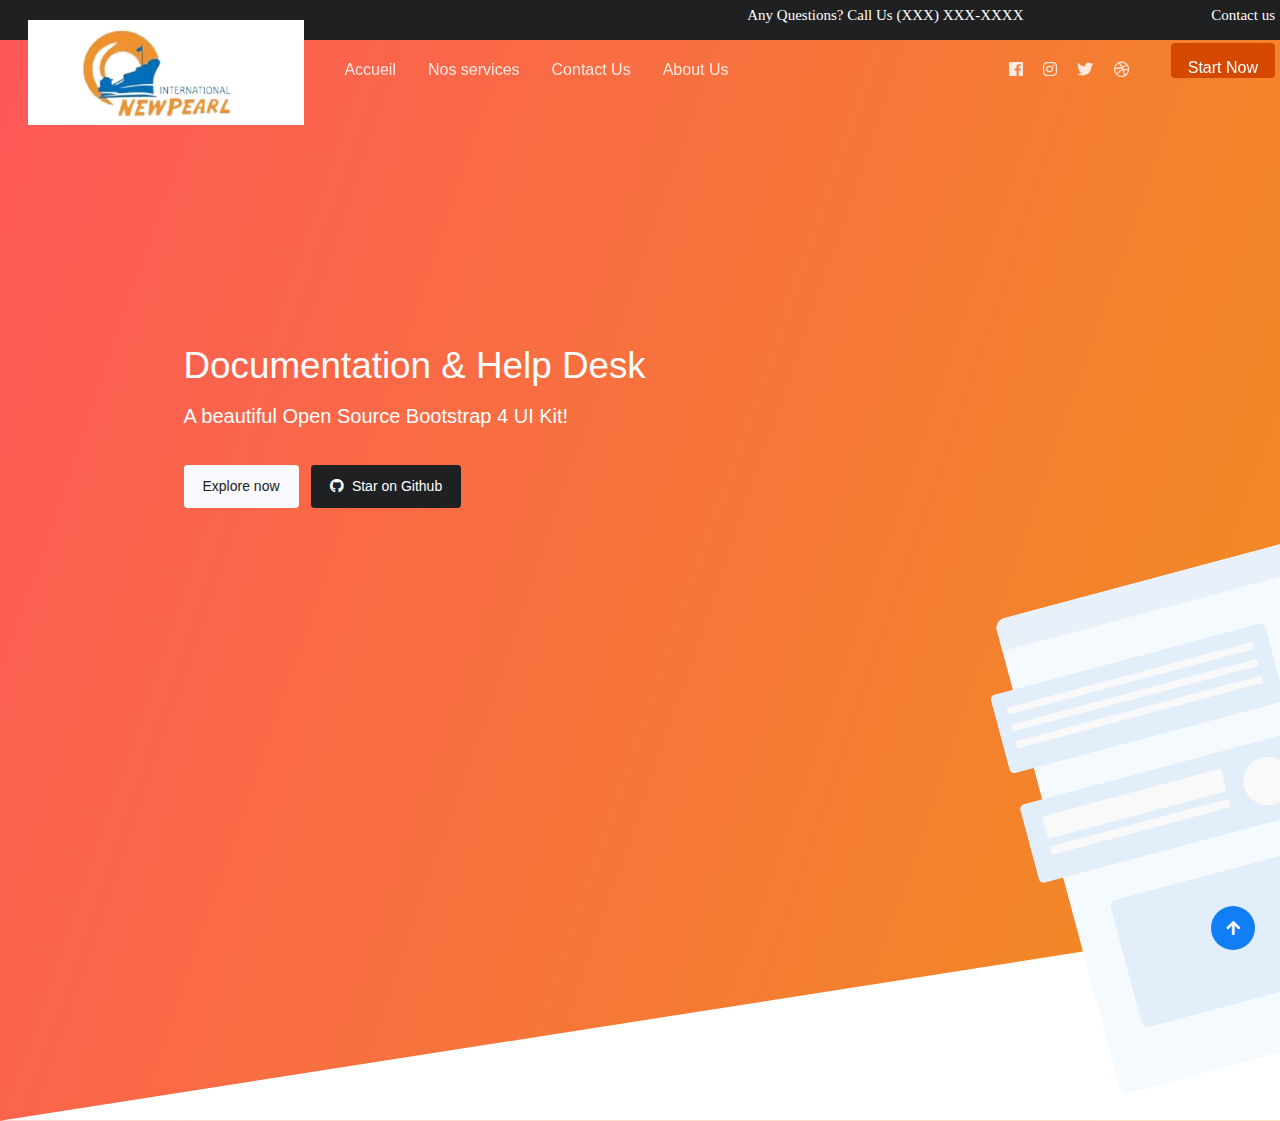
==== index.html @ fd376ae8 "Initial commit" ====
<!DOCTYPE html>
<html lang="en">
<head>
  <!-- Title -->
  <title>Documentation Help Desk — A beautiful Open Source Bootstrap 4 Template!</title>

  <!-- Required Meta Tags Always Come First -->
  <meta charset="utf-8">
  <meta name="viewport" content="width=device-width, initial-scale=1, shrink-to-fit=no">

  <!-- Favicon -->
  <link rel="shortcut icon" href="favicon.png">

  <!--  Meta tags -->
  <meta name="keywords" content="documentation template, help desk, open source, free template, freebies, bootstrap 4, bootstrap4">
  <meta name="description" content="Docs UI Kit is beautiful Open Source Bootstrap 4 UI Kit under MIT license. The UI Kit comes with 10 beautiful complete and functional pages including lots of reusable and customizable UI Blocks. Every component crafted with love to speed up your workflow.">

  <!-- Schema.org -->
  <meta itemprop="name" content="Documentation Help Desk by Htmlstream">
  <meta itemprop="description" content="Docs UI Kit is beautiful Open Source Bootstrap 4 UI Kit under MIT license. The UI Kit comes with 10 beautiful complete and functional pages including lots of reusable and customizable UI Blocks. Every component crafted with love to speed up your workflow.">
  <meta itemprop="image" content="docs-ui-kit-thumbnail.jpg">

  <!-- Twitter Card -->
  <meta name="twitter:card" content="product">
  <meta name="twitter:site" content="@htmlstream">
  <meta name="twitter:title" content="Documentation Help Desk by Htmlstream">
  <meta name="twitter:description" content="Docs UI Kit is beautiful Open Source Bootstrap 4 UI Kit under MIT license. The UI Kit comes with 10 beautiful complete and functional pages including lots of reusable and customizable UI Blocks. Every component crafted with love to speed up your workflow.">
  <meta name="twitter:creator" content="@htmlstream">
  <meta name="twitter:image" content="docs-ui-kit-thumbnail.jpg">

  <!-- Open Graph -->
  <meta property="og:title" content="Documentation Help Desk by Htmlstream">
  <meta property="og:type" content="article">
  <meta property="og:url" content="https://htmlstream.com/preview/docs-ui-kit/index.html">
  <meta property="og:image" content="docs-ui-kit-thumbnail.jpg">
  <meta property="og:description" content="Docs UI Kit is beautiful Open Source Bootstrap 4 UI Kit under MIT license. The UI Kit comes with 10 beautiful complete and functional pages including lots of reusable and customizable UI Blocks. Every component crafted with love to speed up your workflow.">
  <meta property="og:site_name" content="Htmlstream">

  
 <!-- CSS propre -->
 <link rel="stylesheet" href="assets/css/styles.css">

  <!-- Google Fonts -->
  <!-- <link href="//fonts.googleapis.com/css?family=Poppins:300,400,500,600" rel="stylesheet"> -->

  <!-- CSS Implementing Plugins -->
  <link rel="stylesheet" href="assets/vendor/font-awesome/css/fontawesome-all.min.css">

  <!-- CSS Template -->
  <link rel="stylesheet" href="assets/css/theme.css">

  <!-- CSS Demo -->
  <link rel="stylesheet" href="assets/css/demo.css">
</head>
<body>
  <!-- Header -->
  <header class="duik-header">
    <!-- Bande information -->
<div class="top-black bg-dark d-flex justify-content-end">
  <span class="callus text-white mr-20">
    Any Questions? Call Us (XXX) XXX-XXXX   
  </span>
  <span class="contact text-white ">
      Contact us
  </span>
</div>
    <!-- Navbar -->
    <nav class="js-navbar-scroll navbar navbar-expand-lg navbar-dark bg-primary-md fixed-top flex-nowrap transition-bg-03s"
         data-onscroll-classes="bg-dark "
         data-offset-value="50">
      <div class="container menu">
        <a class="navbar-brand1" href="index.html">
           <div class="logo">
             <img src="assets/img/logo.png" width="100%" height="100%" class="img-logo" alt="New Pearl Internationnal " > 
           </div>
         
        </a>

        <button class="navbar-toggler" type="button" data-toggle="collapse" data-target="#navbarCollapse" aria-controls="navbarCollapse" aria-expanded="false" aria-label="Toggle navigation">
          <span class="navbar-toggler-icon"></span>
        </button>

        <div class="collapse navbar-collapse my-3 my-lg-0" id="navbarCollapse">
          <!-- Header Links -->
          <ul class="navbar-nav mr-lg-auto ml-lg-2 ml-xl-4">
            <li class="js-scroll-nav nav-item mx-lg-1 mx-xl-2 mb-2 mb-lg-0">

              <a class="nav-link" href="#ui">
              Accueil
              </a>
            </li>
            <li class="js-scroll-nav nav-item mx-lg-1 mx-xl-2 mb-2 mb-lg-0">
              <a class="nav-link" href="#demos"> Nos services </a>
            </li>
            <li class="nav-item mx-lg-1 mx-xl-2 mb-2 mb-lg-0">
              <a class="nav-link" href="https://htmlstream.com/preview/docs-ui-kit/documentation/"> Contact Us </a>
            </li>
            <li class="nav-item mx-lg-1 mx-xl-2 mb-2 mb-lg-0">
              <a class="nav-link" href="https://htmlstream.com/preview/docs-ui-kit/documentation/"> About Us </a>
            </li>
          </ul>
          <!-- End Header Links -->

          <!-- Header Links 2 -->
          <ul class="navbar-nav align-items-lg-center">
            <li class="nav-item my-2 my-lg-0">
              <ul class="list-inline">
                <li class="list-inline-item mr-lg-0">
                  <a class="nav-link" target="_blank" href="https://github.com/htmlstreamofficial/">
                    
                  </a>
                </li>
                <li class="list-inline-item mr-lg-0">
                  <a class="nav-link" target="_blank" href="https://www.facebook.com/htmlstream">
                    <i class="fab fa-facebook"></i>
                  </a>
                </li>
                <li class="list-inline-item mr-lg-0">
                  <a class="nav-link" target="_blank" href="https://www.instagram.com/htmlstream">
                    <i class="fab fa-instagram"></i>
                  </a>
                </li>
                <li class="list-inline-item mr-lg-0">
                  <a class="nav-link" target="_blank" href="https://twitter.com/htmlstream">
                    <i class="fab fa-twitter"></i>
                  </a>
                </li>
                <li class="list-inline-item">
                  <a class="nav-link" target="_blank" href="https://dribbble.com/htmlstream">
                    <i class="fab fa-dribbble"></i>
                  </a>
                </li>
              </ul>
            </li>
            <!-- <li class="nav-item ml-lg-3 ml-xl-5 my-2 my-lg-0">
              <a class="btn btn-sm btn-light text-primary" href="https://htmlstream.com/templates/docs-ui-kit">
                <i class="fas fa-cloud-download-alt mr-1"></i> Download
              </a>
            </li> -->
          </ul>
          <!-- End Header Links 2 -->
        </div>
      </div>

      <div class="">
        <button class=" btn text-white btn-start "> Start Now </button>
      </div>
    </nav>
    <!-- End Navbar -->
  </header>
  <!-- End Header -->

  <!-- Promo Section -->
  <section class="duik-promo" style="
  top: 0px;
left: 0px;
width: 1477px;
height: 1081px;
background: transparent linear-gradient(289deg, #EE9617 0%, #FE5858 100%) 0% 0% no-repeat padding-box;
opacity: 1;
  ">
    <div class="container duik-promo-container">
      <div class="d-flex justify-content-center1 position-relative mh-35rem h-85vh py-11">
        <div class="align-self-center">
          <h1 class="text-white mb-1">Documentation &amp; Help Desk</h1>
          <p class="lead mb-5">A beautiful Open Source Bootstrap 4 UI Kit!</p>
          <span class="js-scroll-nav">
            <a class="btn btn-sm btn-light mr-2" href="#ui">Explore now</a>
          </span>
          <a class="btn btn-sm btn-dark" href="https://github.com/htmlstreamofficial/docs-ui-kit" target="_blank"><i class="fab fa-github mr-1"></i> Star on Github</a>
        </div>
      </div>
    </div>

    <!-- SVG BG Separator -->
    <svg class="position-absolute bottom-0 left-0" xmlns="http://www.w3.org/2000/svg" viewBox="0 0 1920 300">
      <path id="Path_1" fill="#fff" data-name="Path 1" d="M0,1081.586H1920v-300Z" transform="translate(0 -781.586)"/>
    </svg>
    <!-- SVG BG Separator -->

    <!-- SVG Window -->
    <svg class="position-absolute d-none d-lg-block" style="right: 150px; bottom: 50px; transform: rotate(-15deg); transform-origin: 50% 0;" id="revenue-graph-colour" xmlns="http://www.w3.org/2000/svg" width="362.289" height="491.499" viewBox="0 0 362.289 491.499">
      <rect id="Rectangle_1" data-name="Rectangle 1" width="338.347" height="491.499" rx="10" transform="translate(23.941 0)" fill="#f5faff"/>
      <path id="Rectangle_7" data-name="Rectangle 7" d="M10,0H328.347a10,10,0,0,1,10,10V31.656a0,0,0,0,1,0,0H0a0,0,0,0,1,0,0V10A10,10,0,0,1,10,0Z" transform="translate(23.941 0)" fill="#e8f1fa"/>
      <rect id="Rectangle_8" data-name="Rectangle 8" width="284.152" height="80.962" rx="5" transform="translate(0 71.528)" fill="#e2eefa"/>
      <rect id="Rectangle_9" data-name="Rectangle 9" width="254.039" height="7.335" transform="translate(13.521 87.197)" fill="#f9f9f9"/>
      <rect id="Rectangle_10" data-name="Rectangle 10" width="254.039" height="7.335" transform="translate(13.521 104.671)" fill="#f9f9f9"/>
      <rect id="Rectangle_11" data-name="Rectangle 11" width="254.039" height="7.335" transform="translate(13.521 122.151)" fill="#f9f9f9"/>
      <rect id="Rectangle_12" data-name="Rectangle 12" width="284.152" height="80.962" rx="5" transform="translate(0 185.026)" fill="#e2eefa"/>
      <ellipse id="Ellipse_1" data-name="Ellipse 1" cx="24.11" cy="24.11" rx="24.11" ry="24.11" transform="translate(222.192 201.394)" fill="#f9f9f9"/>
      <rect id="Rectangle_13" data-name="Rectangle 13" width="184.984" height="23.321" transform="translate(19.418 201.394)" fill="#f9f9f9"/>
      <rect id="Rectangle_14" data-name="Rectangle 14" width="184.984" height="8.568" transform="translate(19.418 232.62)" fill="#f9f9f9"/>
      <rect id="Rectangle_15" data-name="Rectangle 15" width="266.883" height="131.303" rx="5" transform="translate(62.333 301.104)" fill="#e2eefa"/>
    </svg>
    <!-- End SVG Window -->
  </section>
  <!-- End Promo Section -->

  

  <!-- Go to Top -->
  <a class="js-go-to duik-go-to" href="javascript:;">
    <span class="fa fa-arrow-up duik-go-to__inner"></span>
  </a>
  <!-- End Go to Top -->

  <!-- JS Global Compulsory -->
  <script src="assets/vendor/jquery/dist/jquery.min.js"></script>
  <script src="assets/vendor/jquery-migrate/dist/jquery-migrate.min.js"></script>
  <script src="assets/vendor/popper.js/dist/umd/popper.min.js"></script>
  <script src="assets/vendor/bootstrap/dist/js/bootstrap.min.js"></script>

  <!-- JS -->
  <script src="assets/js/main.js"></script>
  <script src="assets/js/header-fixing.js"></script>

  <script>
    // Facebook Like
    window.fbAsyncInit = function () {
      // init the FB JS SDK
      FB.init({
        appId: '1972702999621713',
        status: true,
        xfbml: true,
        version: 'v2.3'
      });
      if (typeof gaSocialTracking != 'undefined') gaSocialTracking.trackFacebook();
      setTimeout(function () {
        if (typeof window.fbCallback == 'function') {
          window.fbCallback();
        }
      }, 3000); // to make sure FB was loaded
    };
    (function (d, s, id) {
      var js, fjs = d.getElementsByTagName(s)[0];
      if (d.getElementById(id)) return;
      js = d.createElement(s);
      js.id = id;
      js.src = "//connect.facebook.net/en_US/sdk.js";
      fjs.parentNode.insertBefore(js, fjs);
    }(document, 'script', 'facebook-jssdk'));
    // Facebook Like

    // Twitter Follow
    window.twttr = (function (d, s, id) {
      var t, js, fjs = d.getElementsByTagName(s)[0];
      if (d.getElementById(id)) return;
      js = d.createElement(s);
      js.id = id;
      js.src = "//platform.twitter.com/widgets.js";
      fjs.parentNode.insertBefore(js, fjs);
      return window.twttr || (t = {
        _e: [], ready: function (f) {
          t._e.push(f)
        }
      });
    }(document, "script", "twitter-wjs"));
    twttr.ready(function (twttr) {
      twttr.events.bind('tweet', function (event) {
        if (typeof gaSocialTracking != 'undefined') gaSocialTracking.trackTwitter();
      });
    });
    // Twitter Follow
  </script>
</body>
</html>
---- assets/css/styles.css ----
.head {
  
width: auto;
height: 1081px;
background: transparent linear-gradient(289deg, #EE9617 0%, #FE5858 100%) 0% 0% no-repeat padding-box;
opacity: 1;

}

.logo {
 
width: auto ;
height: 429px;
background: #FFFFFF 0% 0% no-repeat padding-box;

opacity: 1;
}

.top-black {
    
    height:  40px ;
    width: 100% !important;
   
   
    
}

.menu{
    margin-top: 20px;
    width: 100% !important;
}


.callus {
    top: 18px;
left: 965px;
width: 459px;
height: 28px;



text-align: left;
font: normal normal normal 20px/30px Poppins;
letter-spacing: 0px;
color: #FFFFFF;
opacity: 1;
font-size: 15px;
vertical-align: middle;

margin-right: 5px !important;
font-size: 15px;

}

.contact {
    top: 18px;

width: auto;
height: 28px;

text-align: left;
font: normal normal normal 20px/30px Poppins;
letter-spacing: 0px;
color: #FFFFFF;
opacity: 1;
font-size: 15px;
vertical-align: middle;

padding-right: 5px;
}

.navbar {

    margin: 0 !important;
    padding: 0 !important;
}

.navbar-brand1 {
   align-items: flex-start;
max-width: 40%;
height: 100px;
background: #FFFFFF 0% 0% no-repeat padding-box;

opacity: 1;


margin: 0 !important;
padding: 0 !important;
margin-top: 5px;


border: solid 1px orange;
border-style: none;
border-radius: 30;
border-color: orange;

}

.logo {
  float: left !important;
width: 100%;
height: 100%;
/* background: transparent url('../../assets/img/logo.png') 0% 0% no-repeat padding-box; */
opacity: 1;
justify-content: start;
margin-top: 5px;
min-height: 100px;
min-width: 150px;
}

.img-logo {
    border: solid 1px Sorange;
    border-style: none;
    border-radius: 30;
    border-color: orange;
    min-height: 100px;
    min-width: 100px;
}

.nav-item {
color : #FFFFFF;
}

.start-now {
   display: block;
left: 1560px;
width: 15px;
height: 35px;
background: #D44800 0% 0% no-repeat padding-box;
border-radius: 116px;
opacity: 1;
}

.btn-start {
    background: #D44800 !important;
    width:auto;
height: 35px;
border: solid 1px ;
border-radius: 116px;
padding: 5px;
margin: 5px;

vertical-align: middle;
}

@media screen and (max-width: 900px) {
    .top-black {
    
        height: 30px !important;
        width: 100%;
        position: relative;
        
    }
  }
  @media screen and (max-width: 770px) {
    .top-black {
    
        height: 40px !important;
        width: 100% !important;
        position: relative;
        
    }
    .menu{
        margin-top: 20px;
    }
  }
---- assets/css/demo.css ----
.bottom-4 {
  bottom: 1.5rem;
}

.bottom-n9 {
  bottom: -4rem;
}

.duik-fonts-block {
  padding: 1.875rem;
  line-height: 2;
  letter-spacing: 1px;
}

.duik-fonts-block__item {
  line-height: 1;
}

.duik-fonts-block__item-xl {
  font-size: 90px;
  line-height: 1;
}

.duik-fonts-block__item-xs {
  font-size: 30px;
  line-height: 1;
}

.duik-browser-img {
  position: relative;
  top: -7px;
  border-bottom-left-radius: .5rem;
  border-bottom-right-radius: .5rem;
}
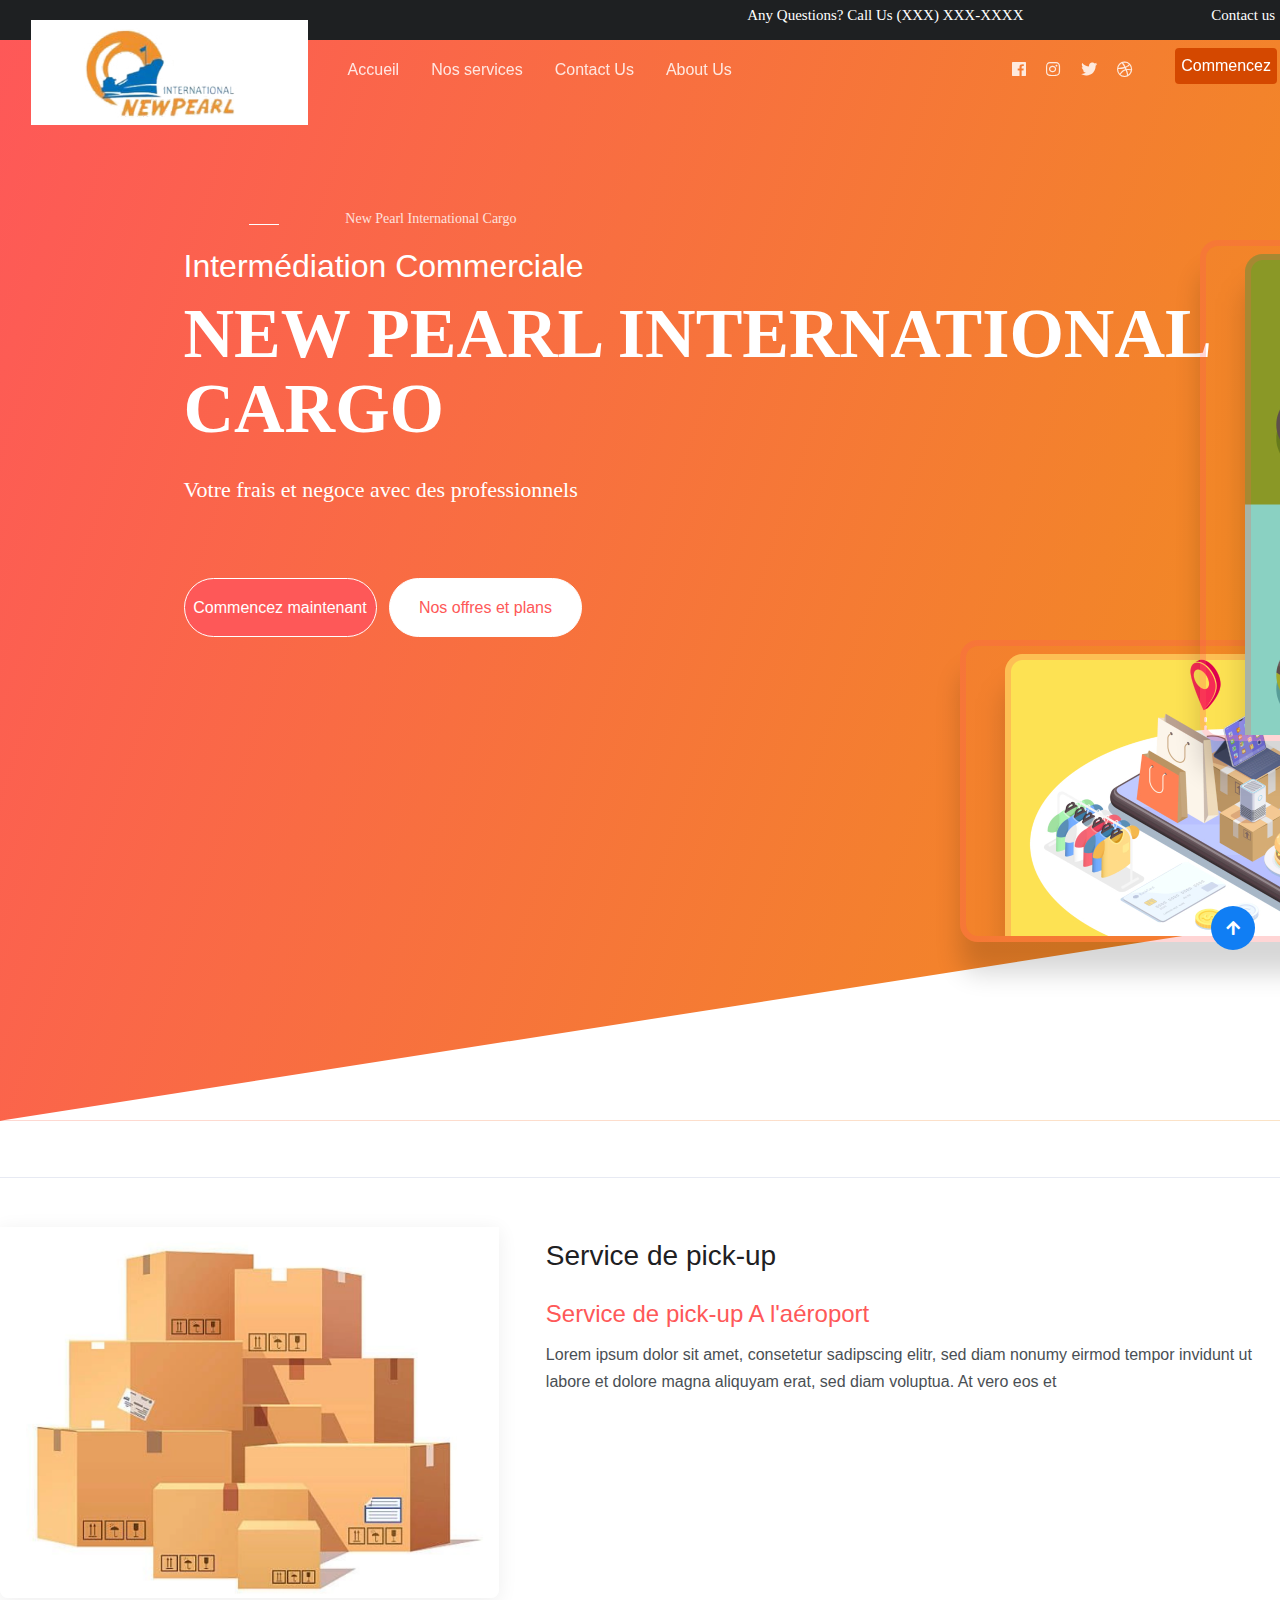
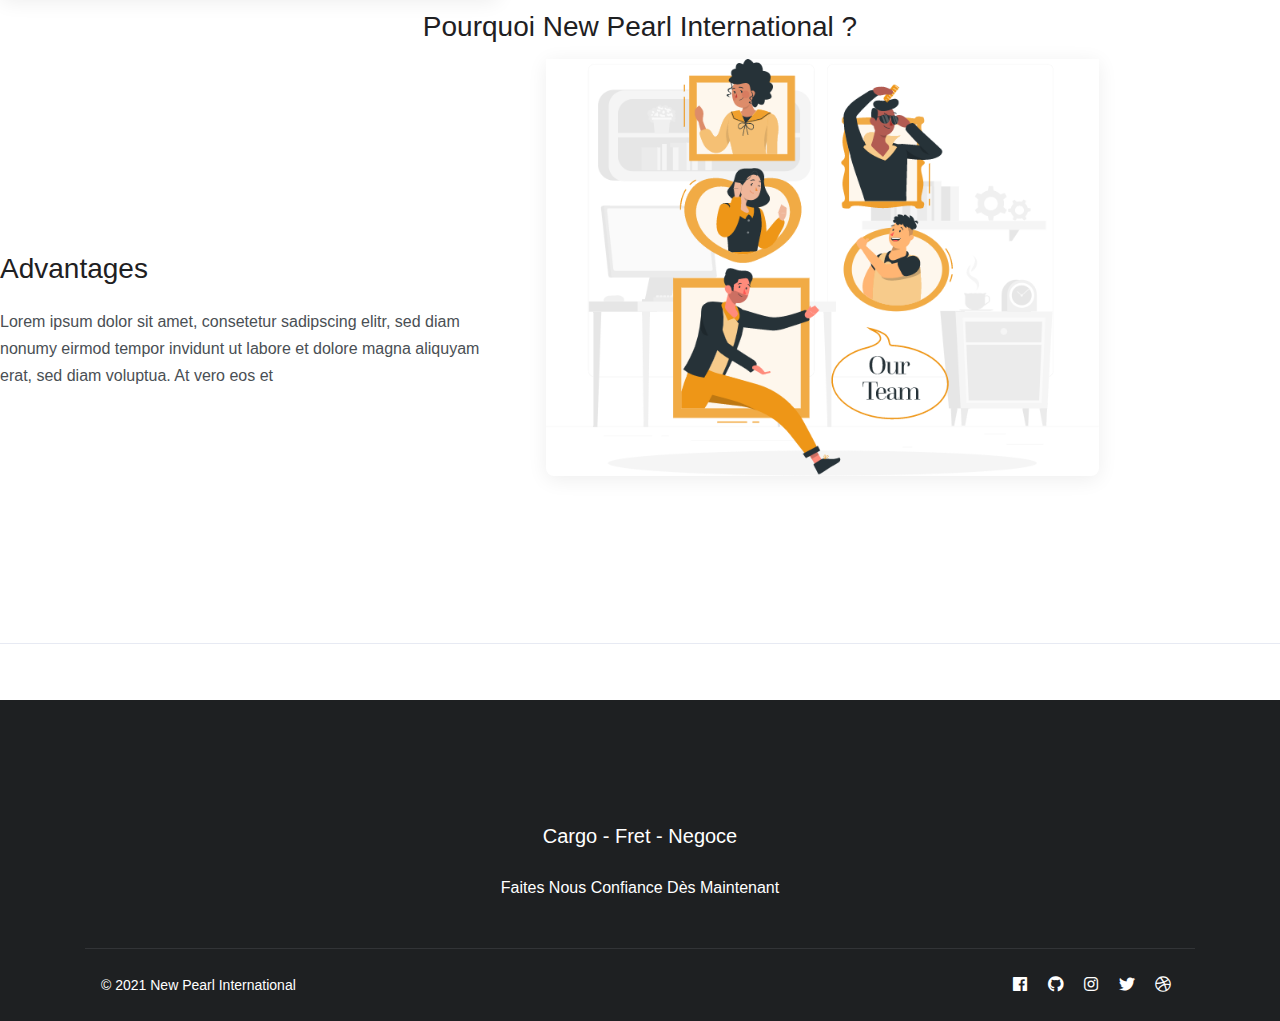
==== commit 05d347eb: "Version 1" ====
--- a/index.html
+++ b/index.html
@@ -69,6 +69,8 @@
          data-onscroll-classes="bg-dark "
          data-offset-value="50">
       <div class="container menu">
+
+         
         <a class="navbar-brand1" href="index.html">
            <div class="logo">
              <img src="assets/img/logo.png" width="100%" height="100%" class="img-logo" alt="New Pearl Internationnal " > 
@@ -91,6 +93,7 @@
             </li>
             <li class="js-scroll-nav nav-item mx-lg-1 mx-xl-2 mb-2 mb-lg-0">
               <a class="nav-link" href="#demos"> Nos services </a>
+
             </li>
             <li class="nav-item mx-lg-1 mx-xl-2 mb-2 mb-lg-0">
               <a class="nav-link" href="https://htmlstream.com/preview/docs-ui-kit/documentation/"> Contact Us </a>
@@ -143,11 +146,14 @@
       </div>
 
       <div class="">
-        <button class=" btn text-white btn-start "> Start Now </button>
+        <button class=" btn text-white btn-start  d-flex align-items-center"> 
+          <span class="btn-text "> Commencez  </span>  
+        </button>
       </div>
     </nav>
     <!-- End Navbar -->
   </header>
+  <span class="font-a"></span>
   <!-- End Header -->
 
   <!-- Promo Section -->
@@ -162,12 +168,29 @@
     <div class="container duik-promo-container">
       <div class="d-flex justify-content-center1 position-relative mh-35rem h-85vh py-11">
         <div class="align-self-center">
-          <h1 class="text-white mb-1">Documentation &amp; Help Desk</h1>
-          <p class="lead mb-5">A beautiful Open Source Bootstrap 4 UI Kit!</p>
+         
+          <div class=" npi-small  ">
+            <hr class="tiret" style="height: 1px; color: white; background-color: white; width: 30px; border: none;"> 
+             <span class="text-npi"> New Pearl International Cargo </span> 
+          </div>
+          <h2 class="text-white mb-1 inter-com">Intermédiation Commerciale</h2>
+
+          <h2 class="npi-gras mb-5">NEW PEARL INTERNATIONAL CARGO</h2>
+
+          <h2 class="text-white mb-1 sous-titre2"> Votre frais et negoce avec des professionnels </h2>
+
           <span class="js-scroll-nav">
-            <a class="btn btn-sm btn-light mr-2" href="#ui">Explore now</a>
+            <a  href="#ui">
+              <button class="mr-2 btn-commencer text-white">  Commencez maintenant</button> </a>
           </span>
-          <a class="btn btn-sm btn-dark" href="https://github.com/htmlstreamofficial/docs-ui-kit" target="_blank"><i class="fab fa-github mr-1"></i> Star on Github</a>
+          <span class="js-scroll-nav">
+            <a  href="#ui"> 
+              <button class=" mr-2 btn-offre  mt-10">
+                Nos offres et plans
+              </button>
+             </a>
+          </span>
+          
         </div>
       </div>
     </div>
@@ -177,9 +200,25 @@
       <path id="Path_1" fill="#fff" data-name="Path 1" d="M0,1081.586H1920v-300Z" transform="translate(0 -781.586)"/>
     </svg>
     <!-- SVG BG Separator -->
+     
+    <span  class="position-absolute  d-lg-bloc img-left1 " 
+    style="right: 150px; bottom: 50px;  transform-origin: 50% 0;" 
+    id="revenue-graph-colour" xmlns="http://www.w3.org/2000/svg" 
+    width="362.289" height="491.499" viewBox="0 0 362.289 491.499"
+    > </span>
+
+    <span  class="position-absolute  d-lg-bloc img-left2 " 
+    style="right: 150px; bottom: 50px;  transform-origin: 50% 0;" 
+    id="revenue-graph-colour" xmlns="http://www.w3.org/2000/svg" 
+    width="362.289" height="491.499" viewBox="0 0 362.289 491.499"
+    > </span>
+
+    <span class="position-absolute d-none d-lg-bloc img-left2 " 
+    style="right: 150px; bottom: 50px; transform: rotate(-15deg); transform-origin: 50% 0;"   alt="">
+    </span>
 
     <!-- SVG Window -->
-    <svg class="position-absolute d-none d-lg-block" style="right: 150px; bottom: 50px; transform: rotate(-15deg); transform-origin: 50% 0;" id="revenue-graph-colour" xmlns="http://www.w3.org/2000/svg" width="362.289" height="491.499" viewBox="0 0 362.289 491.499">
+    <!-- <svg class="position-absolute d-none d-lg-block" style="right: 150px; bottom: 50px; transform: rotate(-15deg); transform-origin: 50% 0;" id="revenue-graph-colour" xmlns="http://www.w3.org/2000/svg" width="362.289" height="491.499" viewBox="0 0 362.289 491.499">
       <rect id="Rectangle_1" data-name="Rectangle 1" width="338.347" height="491.499" rx="10" transform="translate(23.941 0)" fill="#f5faff"/>
       <path id="Rectangle_7" data-name="Rectangle 7" d="M10,0H328.347a10,10,0,0,1,10,10V31.656a0,0,0,0,1,0,0H0a0,0,0,0,1,0,0V10A10,10,0,0,1,10,0Z" transform="translate(23.941 0)" fill="#e8f1fa"/>
       <rect id="Rectangle_8" data-name="Rectangle 8" width="284.152" height="80.962" rx="5" transform="translate(0 71.528)" fill="#e2eefa"/>
@@ -191,12 +230,134 @@
       <rect id="Rectangle_13" data-name="Rectangle 13" width="184.984" height="23.321" transform="translate(19.418 201.394)" fill="#f9f9f9"/>
       <rect id="Rectangle_14" data-name="Rectangle 14" width="184.984" height="8.568" transform="translate(19.418 232.62)" fill="#f9f9f9"/>
       <rect id="Rectangle_15" data-name="Rectangle 15" width="266.883" height="131.303" rx="5" transform="translate(62.333 301.104)" fill="#e2eefa"/>
-    </svg>
+    </svg> -->
     <!-- End SVG Window -->
   </section>
   <!-- End Promo Section -->
 
   
+    <footer>
+      <hr class="my-8">
+
+      <!-- Modern Tools -->
+      <div class="row">
+        <div class="col-lg-5 align-self-center pr-lg-5 mb-5 mb-lg-0">
+         
+          <a target="_blank" href="https://htmlstream.com/preview/docs-ui-kit/documentation/introduction/getting-started.html">
+            <img class="img-fluid w-100 duik-browser-img shadow" src="assets/img/cartons.png" alt="Unsplash Docs UI Kit Collection">
+          </a>
+        </div>
+
+        <div class="col-lg-7 order-first order-lg-last mb-4 mb-lg-0">
+          <!-- Mockup Browser -->
+          <h3 class="mb-3">  Service de pick-up  </h3>
+          <h4 style="color : #FE5858">Service de pick-up A l'aéroport </h4>
+            
+           
+          <p>Lorem ipsum dolor sit amet, consetetur sadipscing elitr, sed diam nonumy eirmod tempor invidunt ut labore et dolore magna aliquyam erat, sed diam voluptua. At vero eos et</p>
+         
+          <!-- End Mockup Browser -->
+
+          
+        </div>
+      </div>
+<div class="avantages ">
+  <h2 class="h3 mb-3 raisons-npi">Pourquoi New Pearl International ?</h2>
+
+  <div class="row">
+    <div class="col-lg-5 align-self-center pr-lg-5 mb-5 mb-lg-0">
+      <h3 class="mb-3">  Advantages </h3>
+ 
+      <p>Lorem ipsum dolor sit amet, consetetur sadipscing elitr, sed diam nonumy eirmod tempor invidunt ut labore et dolore magna aliquyam erat, sed diam voluptua. At vero eos et</p>
+      
+     
+    </div>
+
+    <div class="col-lg-7 order-first order-lg-last mb-4 mb-lg-0">
+      <!-- Mockup Browser -->
+     
+      
+      <a target="_blank" href="https://htmlstream.com/preview/docs-ui-kit/documentation/introduction/getting-started.html">
+        <img class="img-fluid  duik-browser-img shadow img-personne" src="assets/img/personnes.png"
+       
+         alt="">
+      </a>
+      
+    </div>
+  </div>
+</div>
+      
+
+      <!-- End Modern Tools -->
+
+      <hr class="my-8">
+
+ 
+    </div>
+  </section>
+  <!-- End Bonus Files -->
+
+  <!-- Free Download -->
+ 
+  <!-- End Free Download -->
+
+  <!-- Footer -->
+  <footer class="bg-dark pt-4">
+    <div class="container">
+      <div class="text-center px-md-3 pt-11 mt-3 pb-5">
+        <!-- Social Sharing -->
+        <h5 class="text-white font-weight-normal mb-4"> Cargo - Fret - Negoce </h5>
+
+        <div class="d-flex justify-content-center">
+        
+          <span class="newsletter text-white">
+            Faites Nous Confiance Dès Maintenant
+          </span>
+        </div>
+        <!-- End Social Sharing -->
+      </div>
+
+      <hr class="opacity-10 mb-0">
+
+      <!-- Copyright and Social Icons -->
+      <div class="row px-md-3 py-4">
+        <div class="col-md-8 text-center text-md-left mb-3 mb-md-0">
+          <small class="text-white">&copy; 2021 <a class="text-white" href="https://htmlstream.com"> New Pearl International</a> </small>
+        </div>
+
+        <div class="col-md-4 align-self-center">
+          <ul class="list-inline text-center text-md-right mb-0">
+            <li class="list-inline-item mx-2" data-toggle="tooltip" data-placement="top" title="Facebook">
+              <a class="text-white" target="_blank" href="https://www.facebook.com/htmlstream">
+                <i class="fab fa-facebook"></i>
+              </a>
+            </li>
+            <li class="list-inline-item mx-2" data-toggle="tooltip" data-placement="top" title="Github">
+              <a class="text-white" target="_blank" href="https://github.com/htmlstreamofficial/">
+                <i class="fab fa-github"></i>
+              </a>
+            </li>
+            <li class="list-inline-item mx-2" data-toggle="tooltip" data-placement="top" title="Instagram">
+              <a class="text-white" target="_blank" href="https://www.instagram.com/htmlstream">
+                <i class="fab fa-instagram"></i>
+              </a>
+            </li>
+            <li class="list-inline-item mx-2" data-toggle="tooltip" data-placement="top" title="Twitter">
+              <a class="text-white" target="_blank" href="https://twitter.com/htmlstream">
+                <i class="fab fa-twitter"></i>
+              </a>
+            </li>
+            <li class="list-inline-item mx-2" data-toggle="tooltip" data-placement="top" title="Dribbble">
+              <a class="text-white" target="_blank" href="https://dribbble.com/htmlstream">
+                <i class="fab fa-dribbble"></i>
+              </a>
+            </li>
+          </ul>
+        </div>
+      </div>
+      <!-- End Copyright and Social Icons -->
+    </div>
+  </footer>
 
   <!-- Go to Top -->
   <a class="js-go-to duik-go-to" href="javascript:;">
--- a/assets/css/styles.css
+++ b/assets/css/styles.css
@@ -5,6 +5,15 @@
 background: transparent linear-gradient(289deg, #EE9617 0%, #FE5858 100%) 0% 0% no-repeat padding-box;
 opacity: 1;
 
+}
+
+.font-a {
+    top: -69.15924072265625px;
+left: 330px;
+width: 1161px;
+height: 1074px;
+background: #FFFFFF 0% 0% no-repeat padding-box;
+opacity: 0.08;
 }
 
 .logo {
@@ -134,15 +143,144 @@
 .btn-start {
     background: #D44800 !important;
     width:auto;
-height: 35px;
+height: auto;
 border: solid 1px ;
 border-radius: 116px;
-padding: 5px;
-margin: 5px;
+margin: 3px !important;
+padding: 5px !important;
+margin-top: 15px !important;
 
 vertical-align: middle;
 }
-
+.npi-small {
+    width: 30%;
+    font: var(--unnamed-font-style-normal) normal normal var(--unnamed-font-size-14)/21px Poppins;
+letter-spacing: var(--unnamed-character-spacing-0);
+text-align: left;
+color: white;
+
+display: flex ;
+flex: row;
+}
+
+.tiret {
+    max-width: 30px !important;
+}
+.text-npi {
+   
+    width: auto;
+    height: auto;
+font: var(--unnamed-font-style-normal) normal normal var(--unnamed-font-size-14)/21px Poppins;
+letter-spacing: var(--unnamed-character-spacing-0);
+
+font: normal normal normal 14px/21px Poppins;
+letter-spacing: 0px;
+color: #FFFFFF;
+text-transform: capitalize;
+opacity: 0.8;
+display: inline;
+}
+.npi-gras {
+ 
+font: normal normal bold 89px/75px Poppins;
+
+font-size: 70px ;
+font-weight: 600;
+letter-spacing: 0px;
+color: #FFFFFF;
+text-transform: uppercase;
+opacity: 1;
+}
+.sous-titre2 {
+    
+letter-spacing: var(--unnamed-character-spacing-0);
+text-align: left;
+font: normal normal normal 22px/24px Poppins;
+letter-spacing: 0px;
+color: #FFFFFF;
+opacity: 1;
+}
+
+    .img-left2{
+         background: transparent url('../../assets/img/30744.png') 0% 0% no-repeat padding-box; 
+        top: 600px;
+        left: 960px;
+        width: 455px;
+        height: 302px;
+        float: left;
+        
+       
+        box-shadow: 0px 31px 26px #00000029;
+        border: 6px solid #FE585840;
+        border-radius: 18px;
+        opacity: 1;
+        z-index: 998;
+        
+    }
+
+    .img-left1{
+        background: transparent url('../../assets/img/img-service.png') 0% 0% no-repeat padding-box; 
+        top: 200px;
+        left: 1200px;
+        width: 501px;
+        height: 501px;
+       float: left;
+       
+      
+       box-shadow: 0px 31px 26px #00000029;
+       border: 6px solid #FE585840;
+       border-radius: 18px;
+       opacity: 1;
+       z-index: 999;
+       
+   }
+
+    .last {
+        top: 718px;
+left: 960px;
+width: 455px;
+height: 302px;
+float: left;
+
+background: transparent url('../../assets/img/30744.png') 0% 0% no-repeat padding-box;
+box-shadow: 0px 31px 26px #00000029;
+border: 6px solid #FE585840;
+border-radius: 18px;
+opacity: 1;
+z-index: 999;
+
+justify-content: end;
+    }
+
+    .btn-commencer {
+        width: 193px;
+height: 59px;
+border: 1px solid #FFFFFF;
+border-radius: 116px;
+opacity: 1;
+background-color: #FE5858 ;
+    }
+
+    .btn-offre {
+        width: 193px;
+        height: 59px;
+        border: 1px solid #FFFFFF;
+        border-radius: 116px;
+       
+        color: #FE5858;
+        opacity: 1;
+        background-color: white;
+    }
+
+    .raisons-npi {
+        align-items: center;
+        text-align: center;
+    }
+
+    .img-personne {
+        max-width: 80%;
+        max-height: 80%;
+    }
 @media screen and (max-width: 900px) {
     .top-black {
     
@@ -151,6 +289,23 @@
         position: relative;
         
     }
+
+    .npi-small {
+        width: 60%;
+    }
+
+    .npi-gras {
+ 
+        font: normal normal bold 89px/75px Poppins;
+        width: auto;
+        height: auto;
+        font-size: 89px ;
+        font-weight: 600;
+        letter-spacing: 0px;
+        color: #FFFFFF;
+        text-transform: uppercase;
+        opacity: 1;
+        }
   }
   @media screen and (max-width: 770px) {
     .top-black {
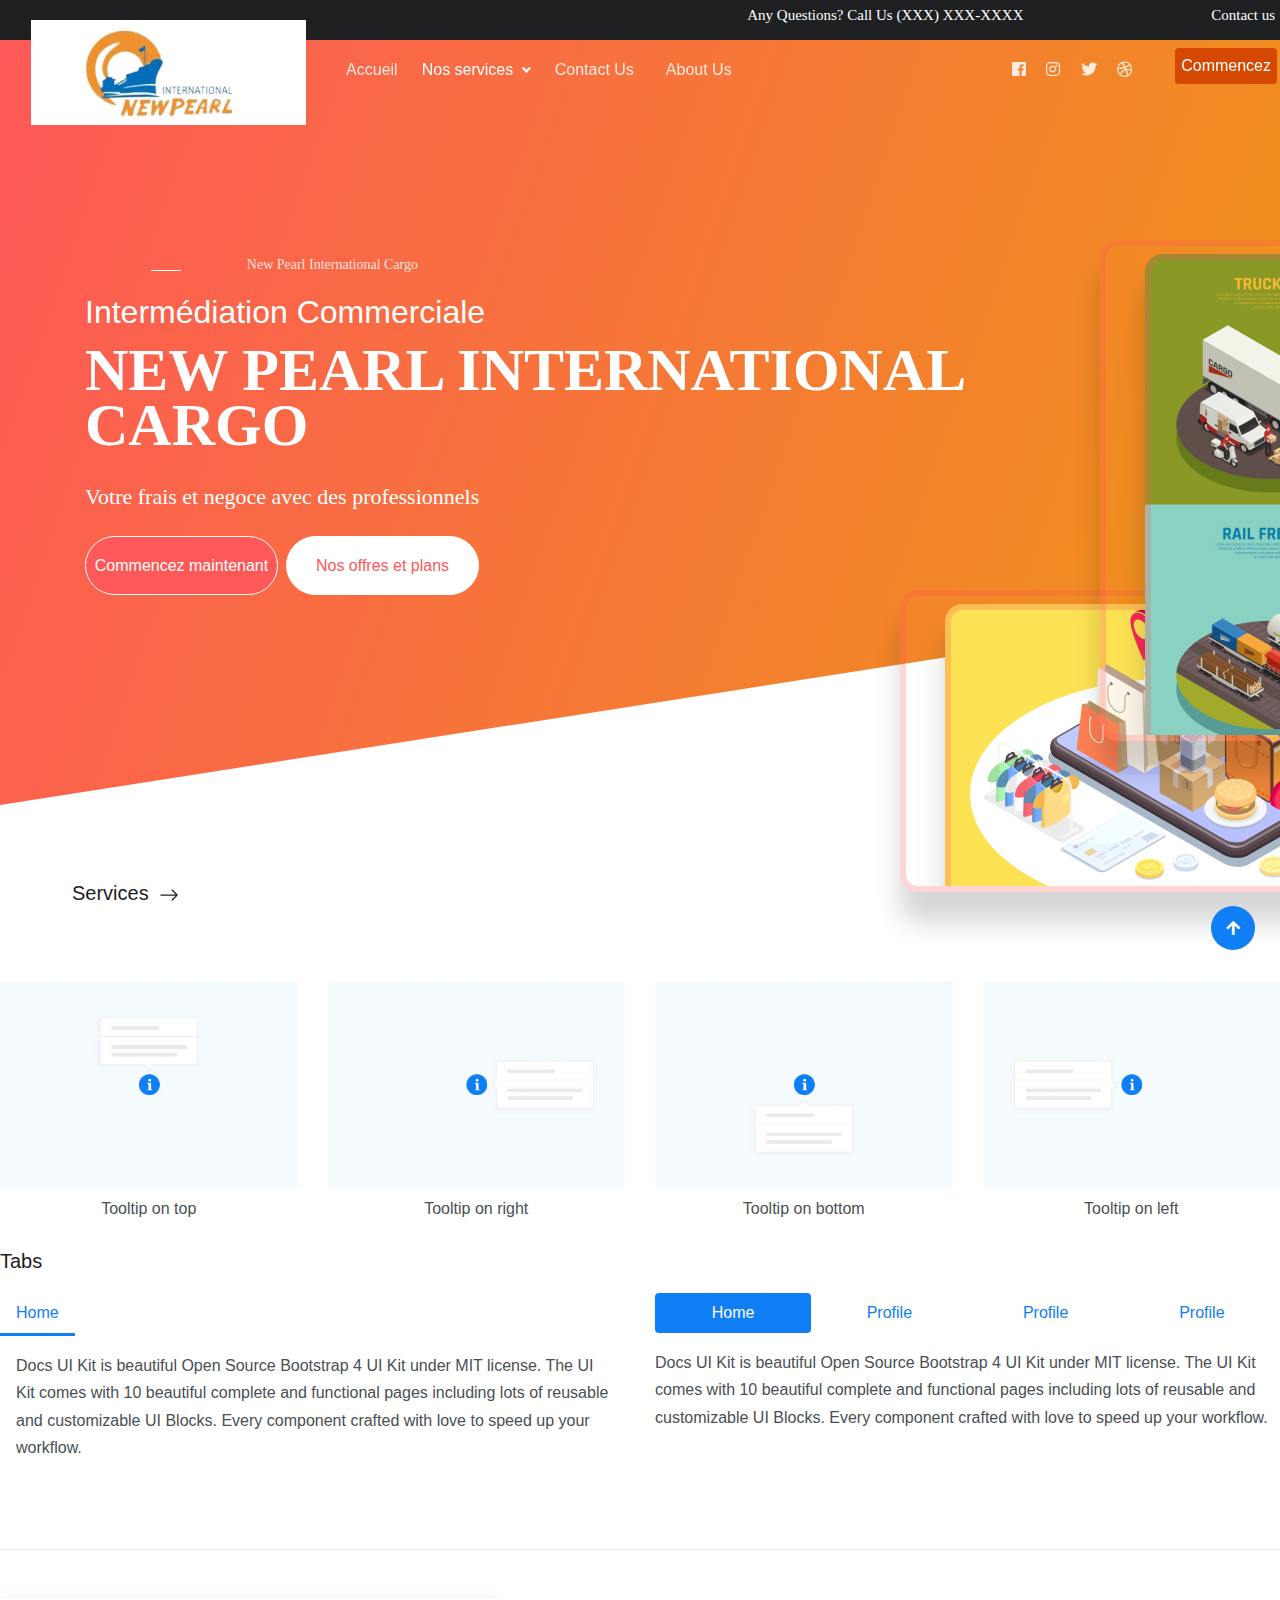
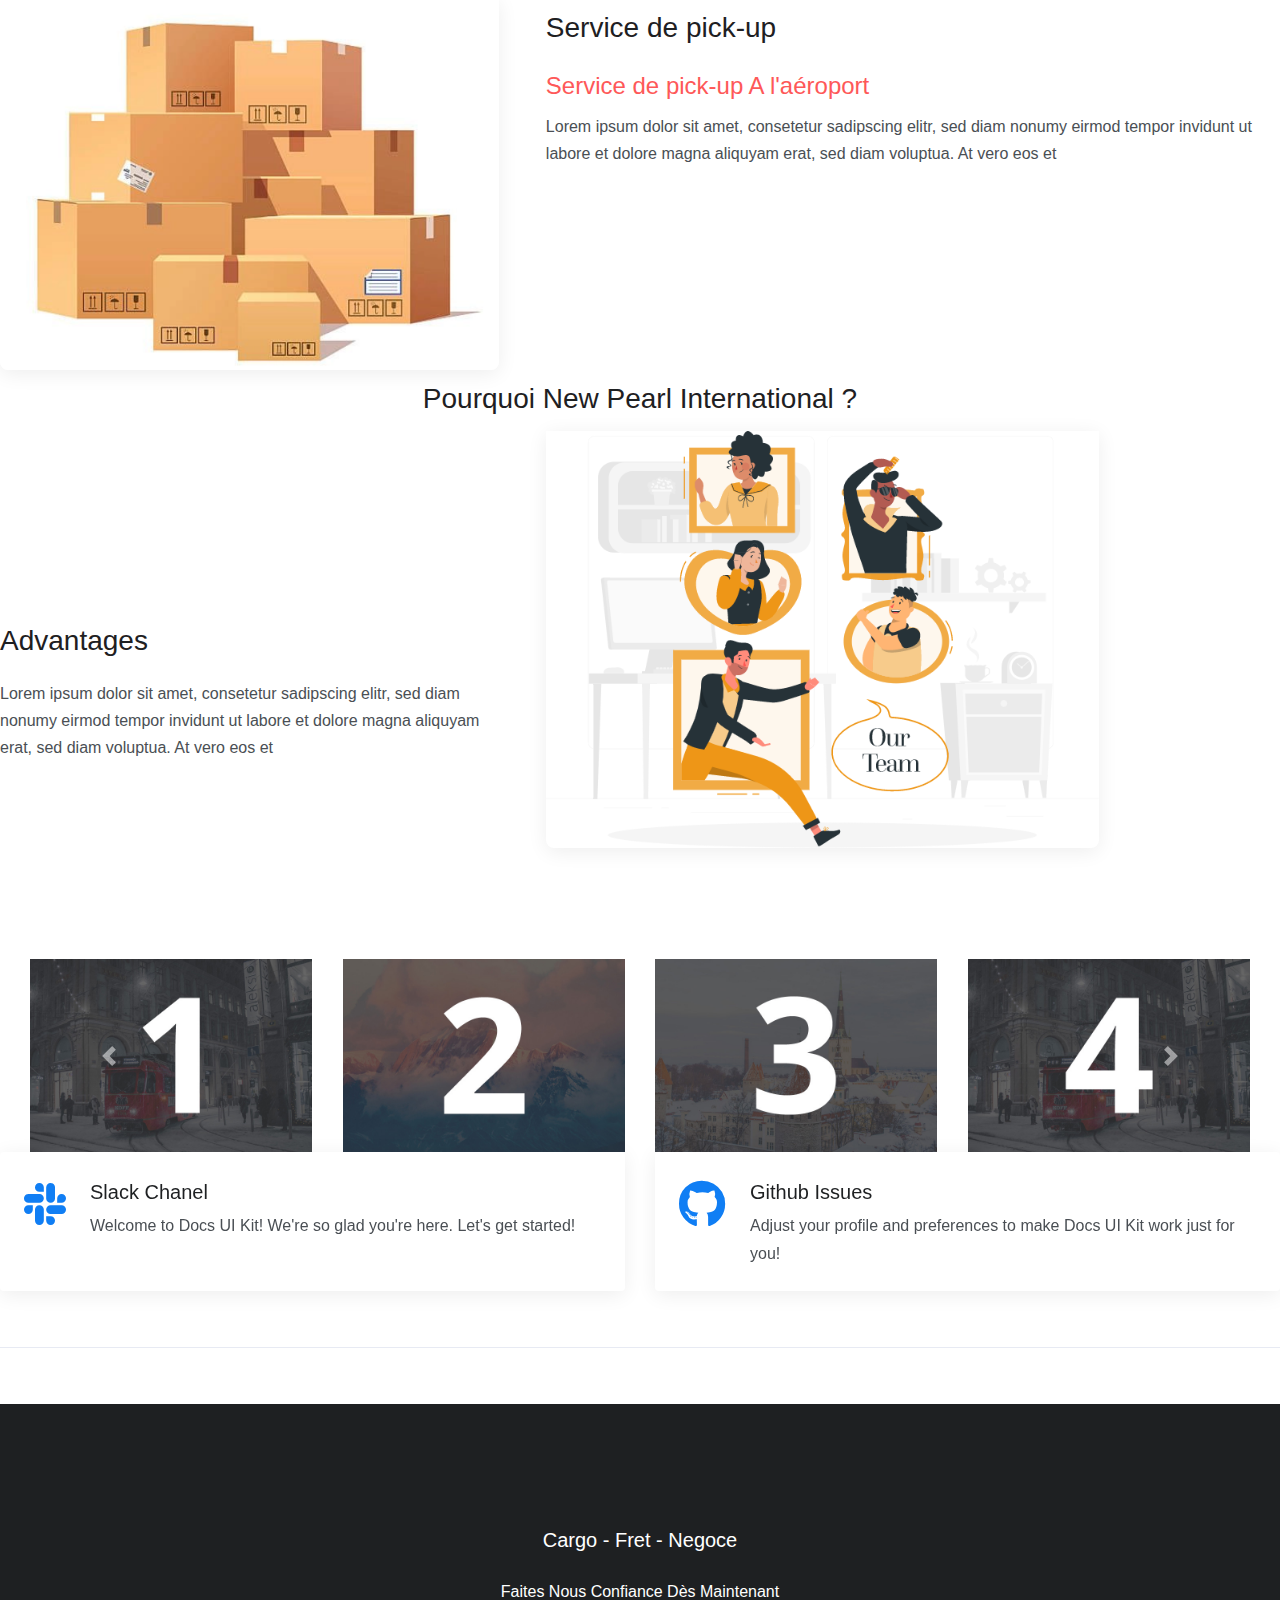
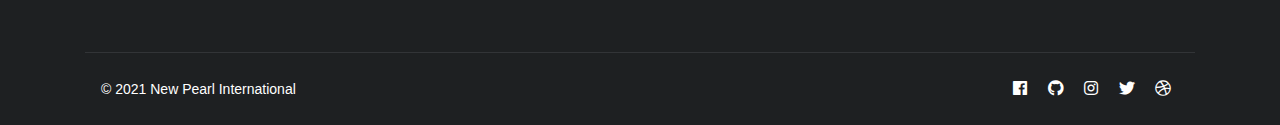
==== commit ef71731b: "Squelette final" ====
--- a/index.html
+++ b/index.html
@@ -49,10 +49,32 @@
   <!-- CSS Template -->
   <link rel="stylesheet" href="assets/css/theme.css">
 
+     <!-- CSS Carroussel -->
+  <link rel="stylesheet" href="https://fonts.googleapis.com/css?family=Open+Sans:300,300i,400,600">
+  <!-- <link rel="stylesheet" href="https://stackpath.bootstrapcdn.com/bootstrap/4.2.1/css/bootstrap.min.css" integrity="sha384-GJzZqFGwb1QTTN6wy59ffF1BuGJpLSa9DkKMp0DgiMDm4iYMj70gZWKYbI706tWS" crossorigin="anonymous"> -->
+      <link rel="stylesheet" href="https://use.fontawesome.com/releases/v5.7.0/css/all.css" integrity="sha384-lZN37f5QGtY3VHgisS14W3ExzMWZxybE1SJSEsQp9S+oqd12jhcu+A56Ebc1zFSJ" crossorigin="anonymous">
+      <link rel="stylesheet" href="assets/css/animate.css">
+      <!-- <link rel="stylesheet" href="assets/css/style.css"> -->
+      <!-- <link rel="stylesheet" href="assets/css/media-queries.css"> -->
+      <link rel="stylesheet" href="assets/css/carousel.css">
+
+      <!-- Favicon and touch icons -->
+      <link rel="shortcut icon" href="assets/ico/favicon.png">
+      <link rel="apple-touch-icon-precomposed" sizes="144x144" href="assets/ico/apple-touch-icon-144-precomposed.png">
+      <link rel="apple-touch-icon-precomposed" sizes="114x114" href="assets/ico/apple-touch-icon-114-precomposed.png">
+      <link rel="apple-touch-icon-precomposed" sizes="72x72" href="assets/ico/apple-touch-icon-72-precomposed.png">
+      <link rel="apple-touch-icon-precomposed" href="assets/ico/apple-touch-icon-57-precomposed.png">
+
+
   <!-- CSS Demo -->
   <link rel="stylesheet" href="assets/css/demo.css">
 </head>
 <body>
+ 
+   <!-- debut de l'application -->
+  <div class="app">
+
+  
   <!-- Header -->
   <header class="duik-header">
     <!-- Bande information -->
@@ -91,9 +113,17 @@
               Accueil
               </a>
             </li>
-            <li class="js-scroll-nav nav-item mx-lg-1 mx-xl-2 mb-2 mb-lg-0">
-              <a class="nav-link" href="#demos"> Nos services </a>
-
+            <li class="js-scroll-nav nav-item mx-lg-1 mx-xl-2 mb-2 mb-lg-0   dropdown active ">
+              <a class="nav-link px-0" href="#" id="navbarDropdown" role="button" data-toggle="dropdown" aria-haspopup="true" aria-expanded="false"> Nos services
+                <i class="fas fa-angle-down small ml-1"></i>
+              </a>
+              <div class="dropdown-menu" aria-labelledby="navbarDropdown">
+                <a class="dropdown-item active" href="home-page-2.html">Negoce</a>
+                <a class="dropdown-item" href="home-page-3.html">Logistique et transport</a>
+                <a class="dropdown-item" href="article.html"> Cargo maritime </a>
+                <a class="dropdown-item" href="faq.html">Cargo Aerien</a>
+                <a class="dropdown-item" href="contacts.html"> Consulting </a>
+              </div>
             </li>
             <li class="nav-item mx-lg-1 mx-xl-2 mb-2 mb-lg-0">
               <a class="nav-link" href="https://htmlstream.com/preview/docs-ui-kit/documentation/"> Contact Us </a>
@@ -157,39 +187,35 @@
   <!-- End Header -->
 
   <!-- Promo Section -->
-  <section class="duik-promo" style="
-  top: 0px;
-left: 0px;
-width: 1477px;
-height: 1081px;
-background: transparent linear-gradient(289deg, #EE9617 0%, #FE5858 100%) 0% 0% no-repeat padding-box;
-opacity: 1;
-  ">
+  <section class="duik-promo font-orange"
+ >
     <div class="container duik-promo-container">
       <div class="d-flex justify-content-center1 position-relative mh-35rem h-85vh py-11">
         <div class="align-self-center">
          
           <div class=" npi-small  ">
             <hr class="tiret" style="height: 1px; color: white; background-color: white; width: 30px; border: none;"> 
-             <span class="text-npi"> New Pearl International Cargo </span> 
+             <span class="text-npi" translate="no"> New Pearl International Cargo </span> 
           </div>
           <h2 class="text-white mb-1 inter-com">Intermédiation Commerciale</h2>
 
-          <h2 class="npi-gras mb-5">NEW PEARL INTERNATIONAL CARGO</h2>
+          <h2 class="npi-gras mb-5" translate="no">NEW PEARL INTERNATIONAL CARGO</h2>
 
           <h2 class="text-white mb-1 sous-titre2"> Votre frais et negoce avec des professionnels </h2>
-
-          <span class="js-scroll-nav">
-            <a  href="#ui">
-              <button class="mr-2 btn-commencer text-white">  Commencez maintenant</button> </a>
-          </span>
-          <span class="js-scroll-nav">
-            <a  href="#ui"> 
-              <button class=" mr-2 btn-offre  mt-10">
-                Nos offres et plans
-              </button>
-             </a>
-          </span>
+        <div class="boutons d-flex mt-5">
+            <span class="js-scroll-nav">
+              <a  href="#ui">
+                <button class="mr-2 btn-commencer text-white">  Commencez maintenant</button> </a>
+            </span>
+            <span class="js-scroll-nav">
+              <a  href="#ui"> 
+                <button class=" mr-2 btn-offre  ">
+                  Nos offres et plans
+                </button>
+              </a>
+            </span>
+        </div>
+        
           
         </div>
       </div>
@@ -201,21 +227,21 @@
     </svg>
     <!-- SVG BG Separator -->
      
-    <span  class="position-absolute  d-lg-bloc img-left1 " 
+    <span  class="position-absolute d-xs-flex  d-lg-bloc img-left1 " 
     style="right: 150px; bottom: 50px;  transform-origin: 50% 0;" 
     id="revenue-graph-colour" xmlns="http://www.w3.org/2000/svg" 
     width="362.289" height="491.499" viewBox="0 0 362.289 491.499"
     > </span>
 
-    <span  class="position-absolute  d-lg-bloc img-left2 " 
+    <span  class="position-absolute d-xs-flex  d-lg-bloc img-left2 " 
     style="right: 150px; bottom: 50px;  transform-origin: 50% 0;" 
     id="revenue-graph-colour" xmlns="http://www.w3.org/2000/svg" 
     width="362.289" height="491.499" viewBox="0 0 362.289 491.499"
     > </span>
 
-    <span class="position-absolute d-none d-lg-bloc img-left2 " 
+    <!-- <span class="position-absolute d-none d-lg-bloc img-left2 " 
     style="right: 150px; bottom: 50px; transform: rotate(-15deg); transform-origin: 50% 0;"   alt="">
-    </span>
+    </span> -->
 
     <!-- SVG Window -->
     <!-- <svg class="position-absolute d-none d-lg-block" style="right: 150px; bottom: 50px; transform: rotate(-15deg); transform-origin: 50% 0;" id="revenue-graph-colour" xmlns="http://www.w3.org/2000/svg" width="362.289" height="491.499" viewBox="0 0 362.289 491.499">
@@ -236,6 +262,106 @@
   <!-- End Promo Section -->
 
   
+        <!-- Tooltip -->
+        <div class="mb-4 mt-10">
+          <h3 class="h5 mb-3 ml-10"> Services 
+            <svg xmlns="http://www.w3.org/2000/svg" width="30" height="20" fill="currentColor" class="bi bi-arrow-right" viewBox="0 0 16 16">
+              <path fill-rule="evenodd" d="M1 8a.5.5 0 0 1 .5-.5h11.793l-3.147-3.146a.5.5 0 0 1 .708-.708l4 4a.5.5 0 0 1 0 .708l-4 4a.5.5 0 0 1-.708-.708L13.293 8.5H1.5A.5.5 0 0 1 1 8z"/>
+            </svg>
+           </h3>
+          
+          <div class="row mt-10">
+            <div class="col-6 col-md-4 col-lg-3 mb-7 mb-lg-0">
+              <a class="text-center d-block" data-toggle="tooltip" data-placement="top" title="Tooltip on top">
+                <img class="img-fluid d-block mb-2" src="assets/img/tooltips/tooltip-top.png" alt="Htmlstream">
+                Tooltip on top
+              </a>
+            </div>
+
+            <div class="col-6 col-md-4 col-lg-3 mb-7 mb-lg-0">
+              <a class="text-center d-block" data-toggle="tooltip" data-placement="right" title="Tooltip on right">
+                <img class="img-fluid d-block mb-2" src="assets/img/tooltips/tooltip-right.png" alt="Htmlstream">
+                Tooltip on right
+              </a>
+            </div>
+
+            <div class="col-6 col-md-4 col-lg-3 mb-7 mb-lg-0">
+              <a class="text-center d-block" data-toggle="tooltip" data-placement="bottom" title="Tooltip on bottom">
+                <img class="img-fluid d-block mb-2" src="assets/img/tooltips/tooltip-bottom.png" alt="Htmlstream">
+                Tooltip on bottom
+              </a>
+            </div>
+
+            <div class="col-6 col-md-4 col-lg-3 mb-7 mb-lg-0">
+              <a class="text-center d-block" data-toggle="tooltip" data-placement="left" title="Tooltip on left">
+                <img class="img-fluid d-block mb-2" src="assets/img/tooltips/tooltip-left.png" alt="Htmlstream">
+                Tooltip on left
+              </a>
+            </div>
+          </div>
+        </div>
+        <!-- End Tooltip -->
+
+  <h3 class="h5 mb-3">Tabs</h3>
+
+  <!-- Tabs -->
+  <div class="row">
+    <div class="col-lg-6 mb-6 mb-lg-0">
+      <ul class="nav nav-bordered" id="testTab" role="tablist">
+        <li class="nav-item">
+          <a class="nav-link active" id="testTab-home" data-toggle="tab" href="#testTab-home-content" role="tab" aria-controls="testTab-home-content" aria-selected="true">Home</a>
+        </li>
+        <li class="nav-item">
+          <a class="nav-link" id="testTab-profile" data-toggle="tab" href="#testTab-profile-content" role="tab" aria-controls="testTab-profile-content" aria-selected="false">Profile</a>
+        </li>
+      </ul>
+      <div class="tab-content" id="testTabContent">
+        <div class="tab-pane fade p-3 show active" id="testTab-home-content" role="tabpanel" aria-labelledby="testTab-home">
+          <p>Docs UI Kit is beautiful Open Source Bootstrap 4 UI Kit under MIT license. The UI Kit comes with 10 beautiful complete and functional pages including lots of reusable and customizable UI Blocks. Every component crafted with love to speed up your workflow.</p>
+        </div>
+        <div class="tab-pane fade p-3" id="testTab-profile-content" role="tabpanel" aria-labelledby="testTab-profile">
+          <p>Docs UI Kit is beautiful Open Source Bootstrap 4 UI Kit under MIT license. The UI Kit comes with 10 beautiful complete and functional pages including lots of reusable and customizable UI Blocks. Every component crafted with love to speed up your workflow.</p>
+        </div>
+      </div>
+    </div>
+
+    <div class="col-lg-6">
+      <ul class="nav nav-pills nav-justified mb-3" id="pills-tab" role="tablist">
+        <li class="nav-item">
+          <a class="nav-link active" id="pills-home-tab-2" data-toggle="pill" href="#pills-home-2" role="tab" aria-controls="pills-home-2" aria-selected="true">
+            Home
+          </a>
+        </li>
+        <li class="nav-item">
+          <a class="nav-link" id="pills-profile-tab-2" data-toggle="pill" href="#pills-profile-2" role="tab" aria-controls="pills-profile-2" aria-selected="false">
+            Profile
+          </a>
+        </li>
+        <li class="nav-item">
+          <a class="nav-link" id="pills-profile-tab-2" data-toggle="pill" href="#pills-profile-2" role="tab" aria-controls="pills-profile-2" aria-selected="false">
+            Profile
+          </a>
+        </li>
+        <li class="nav-item">
+          <a class="nav-link" id="pills-profile-tab-2" data-toggle="pill" href="#pills-profile-2" role="tab" aria-controls="pills-profile-2" aria-selected="false">
+            Profile
+          </a>
+        </li>
+      </ul>
+
+      <div class="tab-content" id="pills-tabContent">
+        <div class="tab-pane fade show active" id="pills-home-2" role="tabpanel" aria-labelledby="pills-home-tab-2">
+          <p>Docs UI Kit is beautiful Open Source Bootstrap 4 UI Kit under MIT license. The UI Kit comes with 10 beautiful complete and functional pages including lots of reusable and customizable UI Blocks. Every component crafted with love to speed up your workflow.</p>
+        </div>
+
+        <div class="tab-pane fade" id="pills-profile-2" role="tabpanel" aria-labelledby="pills-profile-tab-2">
+          <p>Docs UI Kit is beautiful Open Source Bootstrap 4 UI Kit under MIT license. The UI Kit comes with 10 beautiful complete and functional pages including lots of reusable and customizable UI Blocks. Every component crafted with love to speed up your workflow.</p>
+        </div>
+      </div>
+    </div>
+  </div>
+  <!-- End Tabs -->
+
     <footer>
       <hr class="my-8">
 
@@ -287,7 +413,74 @@
   </div>
 </div>
       
-
+<!-- carroussel de temoignages -->
+
+  <!-- Top content -->
+  <div class="top-content">
+    <div class="container-fluid">
+      <div id="carousel-example" class="carousel slide" data-ride="carousel">
+        <div class="carousel-inner row w-100 mx-auto" role="listbox">
+            <div class="carousel-item col-12 col-sm-6 col-md-4 col-lg-3 active">
+        <img src="assets/img/backgrounds/1.jpg" class="img-fluid mx-auto d-block" alt="img1">
+      </div>
+      <div class="carousel-item col-12 col-sm-6 col-md-4 col-lg-3">
+        <img src="assets/img/backgrounds/2.jpg" class="img-fluid mx-auto d-block" alt="img2">
+      </div>
+      <div class="carousel-item col-12 col-sm-6 col-md-4 col-lg-3">
+        <img src="assets/img/backgrounds/3.jpg" class="img-fluid mx-auto d-block" alt="img3">
+      </div>
+      <div class="carousel-item col-12 col-sm-6 col-md-4 col-lg-3">
+        <img src="assets/img/backgrounds/4.jpg" class="img-fluid mx-auto d-block" alt="img4">
+      </div>
+      <div class="carousel-item col-12 col-sm-6 col-md-4 col-lg-3">
+        <img src="assets/img/backgrounds/5.jpg" class="img-fluid mx-auto d-block" alt="img5">
+      </div>
+      <div class="carousel-item col-12 col-sm-6 col-md-4 col-lg-3">
+        <img src="assets/img/backgrounds/6.jpg" class="img-fluid mx-auto d-block" alt="img6">
+      </div>
+      <div class="carousel-item col-12 col-sm-6 col-md-4 col-lg-3">
+        <img src="assets/img/backgrounds/7.jpg" class="img-fluid mx-auto d-block" alt="img7">
+      </div>
+      <div class="carousel-item col-12 col-sm-6 col-md-4 col-lg-3">
+        <img src="assets/img/backgrounds/8.jpg" class="img-fluid mx-auto d-block" alt="img8">
+      </div>
+        </div>
+        <a class="carousel-control-prev" href="#carousel-example" role="button" data-slide="prev">
+      <span class="carousel-control-prev-icon" aria-hidden="true"></span>
+      <span class="sr-only">Previous</span>
+    </a>
+    <a class="carousel-control-next" href="#carousel-example" role="button" data-slide="next">
+      <span class="carousel-control-next-icon" aria-hidden="true"></span>
+      <span class="sr-only">Next</span>
+    </a>
+      </div>
+    </div>
+  </div>
+
+  <!-- Media sociaux  -->
+  <div class="row">
+    <div class="col-md-6 mb-5 mb-md-0">
+      <div class="media h-100 shadow rounded p-4">
+        <i class="fab fa-slack fa-3x text-primary mr-4 mt-1"></i>
+
+        <div class="media-body">
+          <h5 class="mb-1"><a class="link-dark" href="article.html">Slack Chanel</a></h5>
+          <p class="mb-0">Welcome to Docs UI Kit! We're so glad you're here. Let's get started!</p>
+        </div>
+      </div>
+    </div>
+
+    <div class="col-md-6">
+      <div class="media h-100 shadow rounded p-4">
+        <i class="fab fa-github fa-3x text-primary mr-4 mt-1"></i>
+
+        <div class="media-body">
+          <h5 class="mb-1"><a class="link-dark" href="article.html">Github Issues</a></h5>
+          <p class="mb-0">Adjust your profile and preferences to make Docs UI Kit work just for you!</p>
+        </div>
+      </div>
+    </div>
+  </div>
       <!-- End Modern Tools -->
 
       <hr class="my-8">
@@ -365,6 +558,9 @@
   </a>
   <!-- End Go to Top -->
 
+
+</div>
+<!-- fin de app-->
   <!-- JS Global Compulsory -->
   <script src="assets/vendor/jquery/dist/jquery.min.js"></script>
   <script src="assets/vendor/jquery-migrate/dist/jquery-migrate.min.js"></script>
--- a/assets/css/styles.css
+++ b/assets/css/styles.css
@@ -1,3 +1,8 @@
+.app{
+    width: 100%;
+    height: 100%;
+}
+
 .head {
   
 width: auto;
@@ -6,6 +11,7 @@
 opacity: 1;
 
 }
+
 
 .font-a {
     top: -69.15924072265625px;
@@ -19,7 +25,7 @@
 .logo {
  
 width: auto ;
-height: 429px;
+height: 300px;
 background: #FFFFFF 0% 0% no-repeat padding-box;
 
 opacity: 1;
@@ -85,8 +91,9 @@
 }
 
 .navbar-brand1 {
+    height: 70px;
    align-items: flex-start;
-max-width: 40%;
+max-width: 275px;
 height: 100px;
 background: #FFFFFF 0% 0% no-repeat padding-box;
 
@@ -95,7 +102,7 @@
 
 margin: 0 !important;
 padding: 0 !important;
-margin-top: 5px;
+
 
 
 border: solid 1px orange;
@@ -105,10 +112,19 @@
 
 }
 
+.font-orange {
+    top: 0px;
+    left: 0px;
+    max-width: 1477px;
+    max-height: 1081px;
+    background: transparent linear-gradient(289deg, #EE9617 0%, #FE5858 100%) 0% 0% no-repeat padding-box;
+    opacity: 1;
+}
+
 .logo {
   float: left !important;
 width: 100%;
-height: 100%;
+height: 75%;
 /* background: transparent url('../../assets/img/logo.png') 0% 0% no-repeat padding-box; */
 opacity: 1;
 justify-content: start;
@@ -182,9 +198,9 @@
 }
 .npi-gras {
  
-font: normal normal bold 89px/75px Poppins;
-
-font-size: 70px ;
+font: normal normal bold 70px/55px Poppins;
+
+font-size: 60px ;
 font-weight: 600;
 letter-spacing: 0px;
 color: #FFFFFF;
@@ -201,10 +217,18 @@
 opacity: 1;
 }
 
+.boutons {
+    align-items: center;
+    justify-content: left;
+    vertical-align: middle;
+    height: 50px;
+    width: 100%;
+}
+
     .img-left2{
          background: transparent url('../../assets/img/30744.png') 0% 0% no-repeat padding-box; 
-        top: 600px;
-        left: 960px;
+        top: 550px;
+        left: 900px;
         width: 455px;
         height: 302px;
         float: left;
@@ -221,7 +245,7 @@
     .img-left1{
         background: transparent url('../../assets/img/img-service.png') 0% 0% no-repeat padding-box; 
         top: 200px;
-        left: 1200px;
+        left: 1100px;
         width: 501px;
         height: 501px;
        float: left;
@@ -290,6 +314,46 @@
         
     }
 
+    .font-orange {
+        top: 0px;
+        left: 0px;
+        width: 1477px !important;
+       
+        height: 1081px ;
+        background: transparent linear-gradient(289deg, #EE9617 0%, #FE5858 100%) 0% 0% no-repeat padding-box;
+        opacity: 1;
+    }
+
+    .img-left2{
+        background: transparent url('../../assets/img/30744.png') 0% 0% no-repeat padding-box; 
+       
+      
+       max-width: 455px;
+       max-height: 302px;
+       float: left;
+       box-shadow: 0px 31px 26px #00000029;
+       border: 6px solid #FE585840;
+       border-radius: 18px;
+       opacity: 1;
+       z-index: 998;
+       
+   }
+
+   .img-left1{
+       background: transparent url('../../assets/img/img-service.png') 0% 0% no-repeat padding-box; 
+     
+       max-width: 501px;
+       max-height: 501px;
+      float: left;
+    box-shadow: 0px 31px 26px #00000029;
+      border: 6px solid #FE585840;
+      border-radius: 18px;
+      opacity: 1;
+      z-index: 999;
+      
+  }
+    
+
     .npi-small {
         width: 60%;
     }
@@ -299,12 +363,14 @@
         font: normal normal bold 89px/75px Poppins;
         width: auto;
         height: auto;
-        font-size: 89px ;
-        font-weight: 600;
+        font-size: 30px ;
+        font-weight: 500;
         letter-spacing: 0px;
         color: #FFFFFF;
         text-transform: uppercase;
         opacity: 1;
+        display:  flex;
+        flex-wrap: wrap;
         }
   }
   @media screen and (max-width: 770px) {
--- a/assets/css/style.css
+++ b/assets/css/style.css
@@ -0,0 +1,128 @@
+
+body { font-family: 'Open Sans', sans-serif; font-size: 15px; font-weight: 400; color: #888; line-height: 30px; text-align: center; }
+
+strong { font-weight: 600; }
+
+a { color: #a365bc; border-bottom: 1px dashed #a365bc; text-decoration: none; transition: all .3s; }
+a:hover, a:focus { color: #a365bc; border: 0; text-decoration: none; }
+
+h1, h2 { margin-top: 10px; font-size: 38px; font-weight: 300; color: #555; line-height: 50px; font-style: italic; }
+h3 { font-size: 22px; font-weight: 300; color: #555; line-height: 30px; font-style: italic; }
+
+img { max-width: 100%; }
+
+.medium-paragraph { font-size: 17px; line-height: 32px; }
+
+::-moz-selection { background: #8542a0; color: #fff; text-shadow: none; }
+::selection { background: #8542a0; color: #fff; text-shadow: none; }
+
+
+/***** General style, all sections *****/
+
+.section-container { margin: 0 auto; padding-bottom: 80px; }
+
+.section-container-gray-bg { background: #f8f8f8; }
+
+.section-container-image-bg, 
+.section-container-image-bg h2, 
+.section-container-image-bg h3 { color: #fff; }
+
+.section-container-image-bg .divider-1 span { border-color: #fff; }
+
+.section-description { margin-top: 60px; padding-bottom: 10px; }
+
+.section-description p { margin-top: 20px; padding: 0 120px; }
+.section-container-image-bg .section-description p { opacity: 0.8; }
+
+.section-bottom-button { padding-top: 60px; }
+
+
+/***** Divider *****/
+
+.divider-1 span { display: inline-block; width: 200px; border-bottom: 1px dotted #aaa; }
+
+
+/***** Top menu *****/
+
+.navbar { background: #444; transition: all .6s; backface-visibility: hidden; }
+
+.navbar-dark .navbar-nav { font-size: 15px; color: #fff; text-transform: uppercase; }
+.navbar-dark .navbar-nav .nav-link { color: #fff; color: rgba(255, 255, 255, 0.8); border: 0; }
+.navbar-dark .navbar-nav .nav-link:hover { color: #fff; }
+.navbar-dark .navbar-nav .nav-link:focus { color: #fff; outline: 0; }
+
+.navbar-expand-md .navbar-nav .nav-link { padding-right: 1rem; padding-left: 1rem; }
+
+.navbar-brand {
+	width: 123px;
+	background: url(../img/logo.png) left center no-repeat;
+	border: 0;
+	text-indent: -99999px;
+}
+
+
+/***** Top content *****/
+
+.top-content { width: 100%; padding-top: 100px; }
+
+.carousel-control-next, .carousel-control-prev { border: 0; }
+
+
+/***** Section 1 *****/
+
+.section-1-box { padding-top: 30px; text-align: left; }
+
+.section-1-box .section-1-box-icon {
+	width: 80px; height: 80px; margin: 0 auto;
+	
+	background: #8542a0; /* Old browsers */
+	background: -moz-linear-gradient(top,  #a365bc 0%, #8542a0 100%); /* FF3.6+ */
+	background: -webkit-gradient(linear, left top, left bottom, color-stop(0%,#a365bc), color-stop(100%,#8542a0)); /* Chrome,Safari4+ */
+	background: -webkit-linear-gradient(top,  #a365bc 0%,#8542a0 100%); /* Chrome10+,Safari5.1+ */
+	background: -o-linear-gradient(top,  #a365bc 0%,#8542a0 100%); /* Opera 11.10+ */
+	background: -ms-linear-gradient(top,  #a365bc 0%,#8542a0 100%); /* IE10+ */
+	background: linear-gradient(to bottom,  #a365bc 0%,#8542a0 100%); /* W3C */
+	filter: progid:DXImageTransform.Microsoft.gradient( startColorstr='#a365bc', endColorstr='#8542a0',GradientType=0 ); /* IE6-9 */
+
+    font-size: 40px; color: #fff; line-height: 80px; text-align: center;
+    -moz-border-radius: 50%; -webkit-border-radius: 50%; border-radius: 50%;
+    -o-transition: all .6s; -moz-transition: all .6s; -webkit-transition: all .6s; -ms-transition: all .6s; transition: all .6s;
+}
+
+.section-1-box h3 { margin-top: 0; padding: 0 0 10px 0; }
+
+
+/***** Section 2 *****/
+
+.section-2-box { margin-top: 30px; text-align: left; }
+.section-2-box h3 { margin-top: 0; }
+.section-2-box-text .medium-paragraph { margin-top: 20px; margin-bottom: 20px; }
+
+
+/***** Section 3 *****/
+
+.section-3-box { margin-top: 30px; text-align: left; }
+
+.section-3-box .section-3-box-icon {
+	width: 60px; height: 60px; margin: 0 auto;
+	
+	background: #8542a0; /* Old browsers */
+	background: -moz-linear-gradient(top,  #a365bc 0%, #8542a0 100%); /* FF3.6+ */
+	background: -webkit-gradient(linear, left top, left bottom, color-stop(0%,#a365bc), color-stop(100%,#8542a0)); /* Chrome,Safari4+ */
+	background: -webkit-linear-gradient(top,  #a365bc 0%,#8542a0 100%); /* Chrome10+,Safari5.1+ */
+	background: -o-linear-gradient(top,  #a365bc 0%,#8542a0 100%); /* Opera 11.10+ */
+	background: -ms-linear-gradient(top,  #a365bc 0%,#8542a0 100%); /* IE10+ */
+	background: linear-gradient(to bottom,  #a365bc 0%,#8542a0 100%); /* W3C */
+	filter: progid:DXImageTransform.Microsoft.gradient( startColorstr='#a365bc', endColorstr='#8542a0',GradientType=0 ); /* IE6-9 */
+	
+    font-size: 28px; color: #fff; line-height: 60px; text-align: center;
+    -moz-border-radius: 50%; -webkit-border-radius: 50%; border-radius: 50%;
+}
+
+.section-3-box h3 { margin-top: 0; padding: 0 0 10px 0; }
+
+
+/***** Footer *****/
+
+footer { padding: 40px 0; }
+
--- a/assets/css/media-queries.css
+++ b/assets/css/media-queries.css
@@ -0,0 +1,59 @@
+
+@media (min-width: 992px) and (max-width: 1199px) {
+
+	.section-1-box .section-1-box-icon { width: 60px; height: 60px; font-size: 32px; line-height: 60px; }
+	
+}
+
+@media (min-width: 768px) and (max-width: 991px) {
+	
+	.navbar-expand-md .navbar-nav .nav-link { padding-left: 0.6rem; padding-right: 0.6rem; }
+
+	.section-description p { padding: 0; }
+	
+	.section-1-box .section-1-box-icon { width: 50px; height: 50px; font-size: 26px; line-height: 50px; }
+	
+	.section-3-box .section-3-box-icon { width: 50px; height: 50px; font-size: 26px; line-height: 50px; }
+
+}
+
+@media (max-width: 767px) {
+
+	.navbar-dark .navbar-toggler { border-color: #444; }
+	.navbar-dark .navbar-toggler:focus { background: #333; outline: 0; }
+	.navbar-expand-md .navbar-nav .nav-link { padding-top: 0.3rem; padding-bottom: 0.3rem; }
+	
+	.section-description p { padding: 0; }
+	
+	.section-1-container { padding-bottom: 60px; }
+	.section-1-box { text-align: center; }
+	.section-1-box h3 { margin-top: 20px; padding-top: 10px; }
+	
+	.section-3-box { text-align: center; }
+	.section-3-box h3 { margin-top: 20px; padding-top: 10px; }
+	
+}
+
+@media (max-width: 415px) {
+	
+	h1, h2 { font-size: 32px; }
+
+}
+
+
+/* Retina-ize images/icons */
+
+@media
+only screen and (-webkit-min-device-pixel-ratio: 2),
+only screen and (   min--moz-device-pixel-ratio: 2),
+only screen and (     -o-min-device-pixel-ratio: 2/1),
+only screen and (        min-device-pixel-ratio: 2),
+only screen and (                min-resolution: 192dpi),
+only screen and (                min-resolution: 2dppx) {
+	
+	/* logo */
+    .navbar-brand {
+    	background-image: url(../img/logo@2x.png) !important; background-repeat: no-repeat !important; background-size: 123px 34px !important;
+    }
+	
+}
--- a/assets/css/carousel.css
+++ b/assets/css/carousel.css
@@ -0,0 +1,212 @@
+/*
+
+CC 2.0 License Iatek LLC 2018
+Attribution required
+
+*/
+
+
+@media (min-width: 768px) and (max-width: 991px) {
+  /* Show 4th slide on md  if col-md-4*/
+    .carousel-inner .active.col-md-4.carousel-item + .carousel-item + .carousel-item + .carousel-item {
+        position: absolute;
+        top: 0;
+        right: -33.3333%;  /*change this with javascript in the future*/
+        z-index: -1;
+        display: block;
+        visibility: visible;
+    }
+
+}
+
+@media (min-width: 576px) and (max-width: 768px) {
+  /* Show 3rd slide on sm  if col-sm-6*/
+    .carousel-inner .active.col-sm-6.carousel-item + .carousel-item + .carousel-item {
+        position: absolute;
+        top: 0;
+        right: -50%;  /*change this with javascript in the future*/
+        z-index: -1;
+        display: block;
+        visibility: visible;
+    }
+
+}
+@media (min-width: 576px) {
+	
+    .carousel-item {
+        margin-right: 0;
+    }
+
+    /* show 2 items */
+    .carousel-inner .active + .carousel-item {
+        display: block;
+    }
+    
+    .carousel-inner .carousel-item.active:not(.carousel-item-right):not(.carousel-item-left),
+    .carousel-inner .carousel-item.active:not(.carousel-item-right):not(.carousel-item-left) + .carousel-item {
+        transition: none;
+    }
+
+    .carousel-inner .carousel-item-next {
+      position: relative;
+      transform: translate3d(0, 0, 0);
+    }
+    
+    /* left or forward direction */
+    .active.carousel-item-left + .carousel-item-next.carousel-item-left,
+    .carousel-item-next.carousel-item-left + .carousel-item,
+    .carousel-item-next.carousel-item-left + .carousel-item + .carousel-item {
+        position: relative;
+        transform: translate3d(-100%, 0, 0);
+        visibility: visible;
+    } 
+    
+    /* farthest right hidden item must be abso position for animations */
+    .carousel-inner .carousel-item-prev.carousel-item-right {
+        position: absolute;
+        top: 0;
+        left: 0;
+        z-index: -1;
+        display: block;
+        visibility: visible;
+    }
+    
+    /* right or prev direction */
+    .active.carousel-item-right + .carousel-item-prev.carousel-item-right,
+    .carousel-item-prev.carousel-item-right + .carousel-item,
+    .carousel-item-prev.carousel-item-right + .carousel-item + .carousel-item {
+        position: relative;
+        transform: translate3d(100%, 0, 0);
+        visibility: visible;
+        display: block;
+        visibility: visible;
+    }
+
+}
+
+/*MD*/
+@media (min-width: 768px) {
+
+    /* show 3rd of 3 item slide */
+  .carousel-inner .active + .carousel-item + .carousel-item {
+        display: block;
+    }
+ 
+    .carousel-inner .carousel-item.active:not(.carousel-item-right):not(.carousel-item-left) + .carousel-item + .carousel-item {
+        transition: none;
+    }
+  
+    
+    .carousel-inner .carousel-item-next {
+      position: relative;
+      transform: translate3d(0, 0, 0);
+    }
+    
+    
+    /* left or forward direction */
+    .carousel-item-next.carousel-item-left + .carousel-item + .carousel-item + .carousel-item {
+        position: relative;
+        transform: translate3d(-100%, 0, 0);
+        visibility: visible;
+    }
+    
+    /* right or prev direction */
+    .carousel-item-prev.carousel-item-right + .carousel-item + .carousel-item + .carousel-item {
+        position: relative;
+        transform: translate3d(100%, 0, 0);
+        visibility: visible;
+        display: block;
+        visibility: visible;
+    }
+
+}
+
+
+/*LG */
+@media (min-width: 991px) {
+
+    /* show 4th item */
+    .carousel-inner .active + .carousel-item + .carousel-item + .carousel-item {
+        display: block;
+    }
+    
+    .carousel-inner .carousel-item.active:not(.carousel-item-right):not(.carousel-item-left) + .carousel-item + .carousel-item + .carousel-item {
+        transition: none;
+    }
+    
+    /* Show 5th slide on lg if col-lg-3 */
+    .carousel-inner .active.col-lg-3.carousel-item + .carousel-item + .carousel-item + .carousel-item + .carousel-item {
+        position: absolute;
+        top: 0;
+        right: -25%;  /*change this with javascript in the future*/
+        z-index: -1;
+        display: block;
+        visibility: visible;
+    }
+    
+    /* left or forward direction */
+    .carousel-item-next.carousel-item-left + .carousel-item + .carousel-item + .carousel-item + .carousel-item {
+        position: relative;
+        transform: translate3d(-100%, 0, 0);
+        visibility: visible;
+    }
+    
+    /* right or prev direction //t - previous slide direction last item animation fix */
+    .carousel-item-prev.carousel-item-right + .carousel-item + .carousel-item + .carousel-item + .carousel-item {
+        position: relative;
+        transform: translate3d(100%, 0, 0);
+        visibility: visible;
+        display: block;
+        visibility: visible;
+    }
+
+}
+
+/*LG 6th  -  if you want a carousel with 6 slides */
+@media (min-width: 991px) {
+
+        /* show 5th and 6th item */
+ /*   .carousel-inner .active + .carousel-item + .carousel-item + .carousel-item + .carousel-item,
+  .carousel-inner .active + .carousel-item + .carousel-item + .carousel-item + .carousel-item + .carousel-item {
+        display: block;
+    }
+
+    
+  
+    .carousel-inner .carousel-item.active:not(.carousel-item-right):not(.carousel-item-left) + .carousel-item + .carousel-item + .carousel-item + .carousel-item,
+  .carousel-inner .carousel-item.active:not(.carousel-item-right):not(.carousel-item-left) + .carousel-item + .carousel-item + .carousel-item + .carousel-item + .carousel-item {
+      transition: none;
+    }
+*/
+    
+  
+  /*show 7th slide for animation when its a 6 slides carousel */
+ /*      .carousel-inner .active.carousel-item + .carousel-item + .carousel-item + .carousel-item + .carousel-item + .carousel-item  + .carousel-item {
+        position: absolute;
+        top: 0;
+        right: -16.666666666%;
+        z-index: -1;
+        display: block;
+        visibility: visible;
+  }
+  */
+  
+      /* forward direction > */
+ /*   .carousel-item-next.carousel-item-left + .carousel-item + .carousel-item + .carousel-item + .carousel-item,
+  .carousel-item-next.carousel-item-left + .carousel-item + .carousel-item + .carousel-item + .carousel-item + .carousel-item {
+        position: relative;
+        transform: translate3d(-100%, 0, 0);
+        visibility: visible;
+    }
+  */
+      /* prev direction < last item animation fix */
+ /*   .carousel-item-prev.carousel-item-right + .carousel-item + .carousel-item + .carousel-item + .carousel-item + .carousel-item,
+    .carousel-item-prev.carousel-item-right + .carousel-item + .carousel-item + .carousel-item + .carousel-item + .carousel-item + .carousel-item {
+        position: relative;
+        transform: translate3d(100%, 0, 0);
+        visibility: visible;
+        display: block;
+        visibility: visible;
+    }
+*/
+}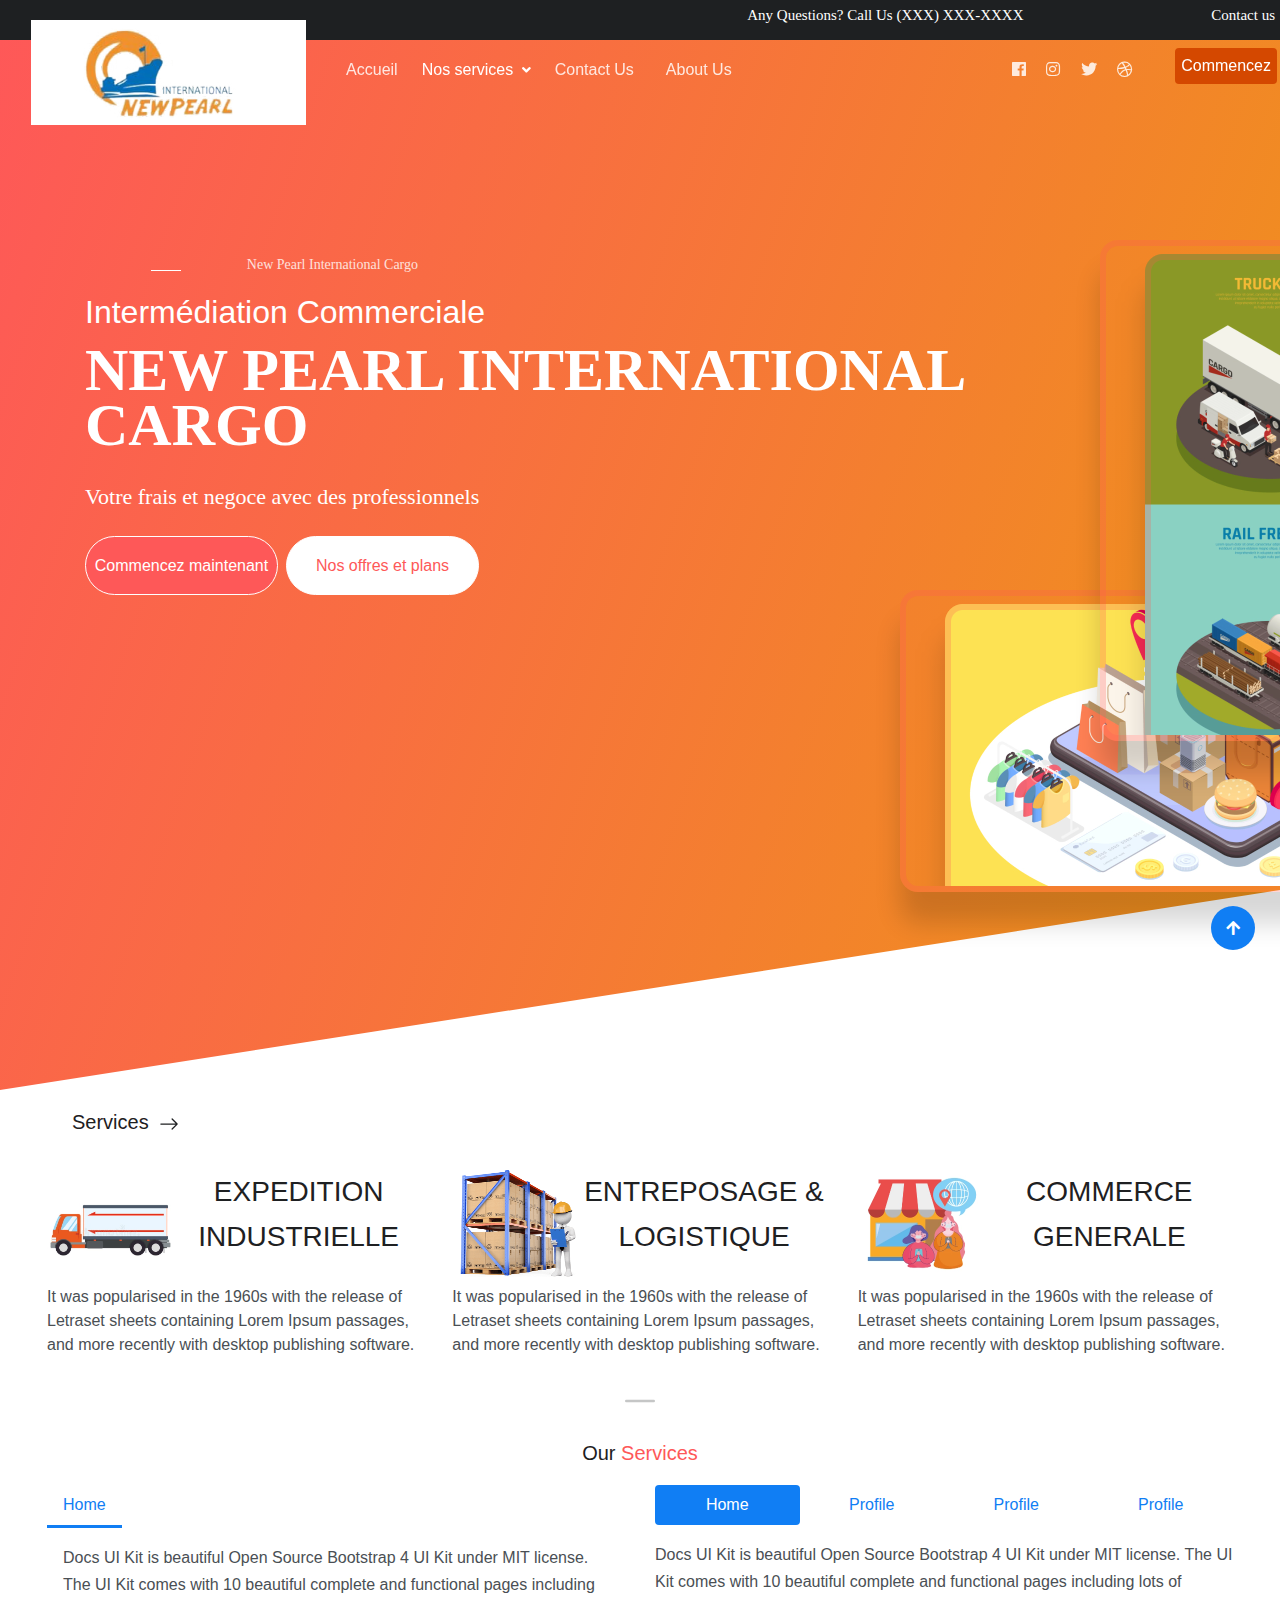
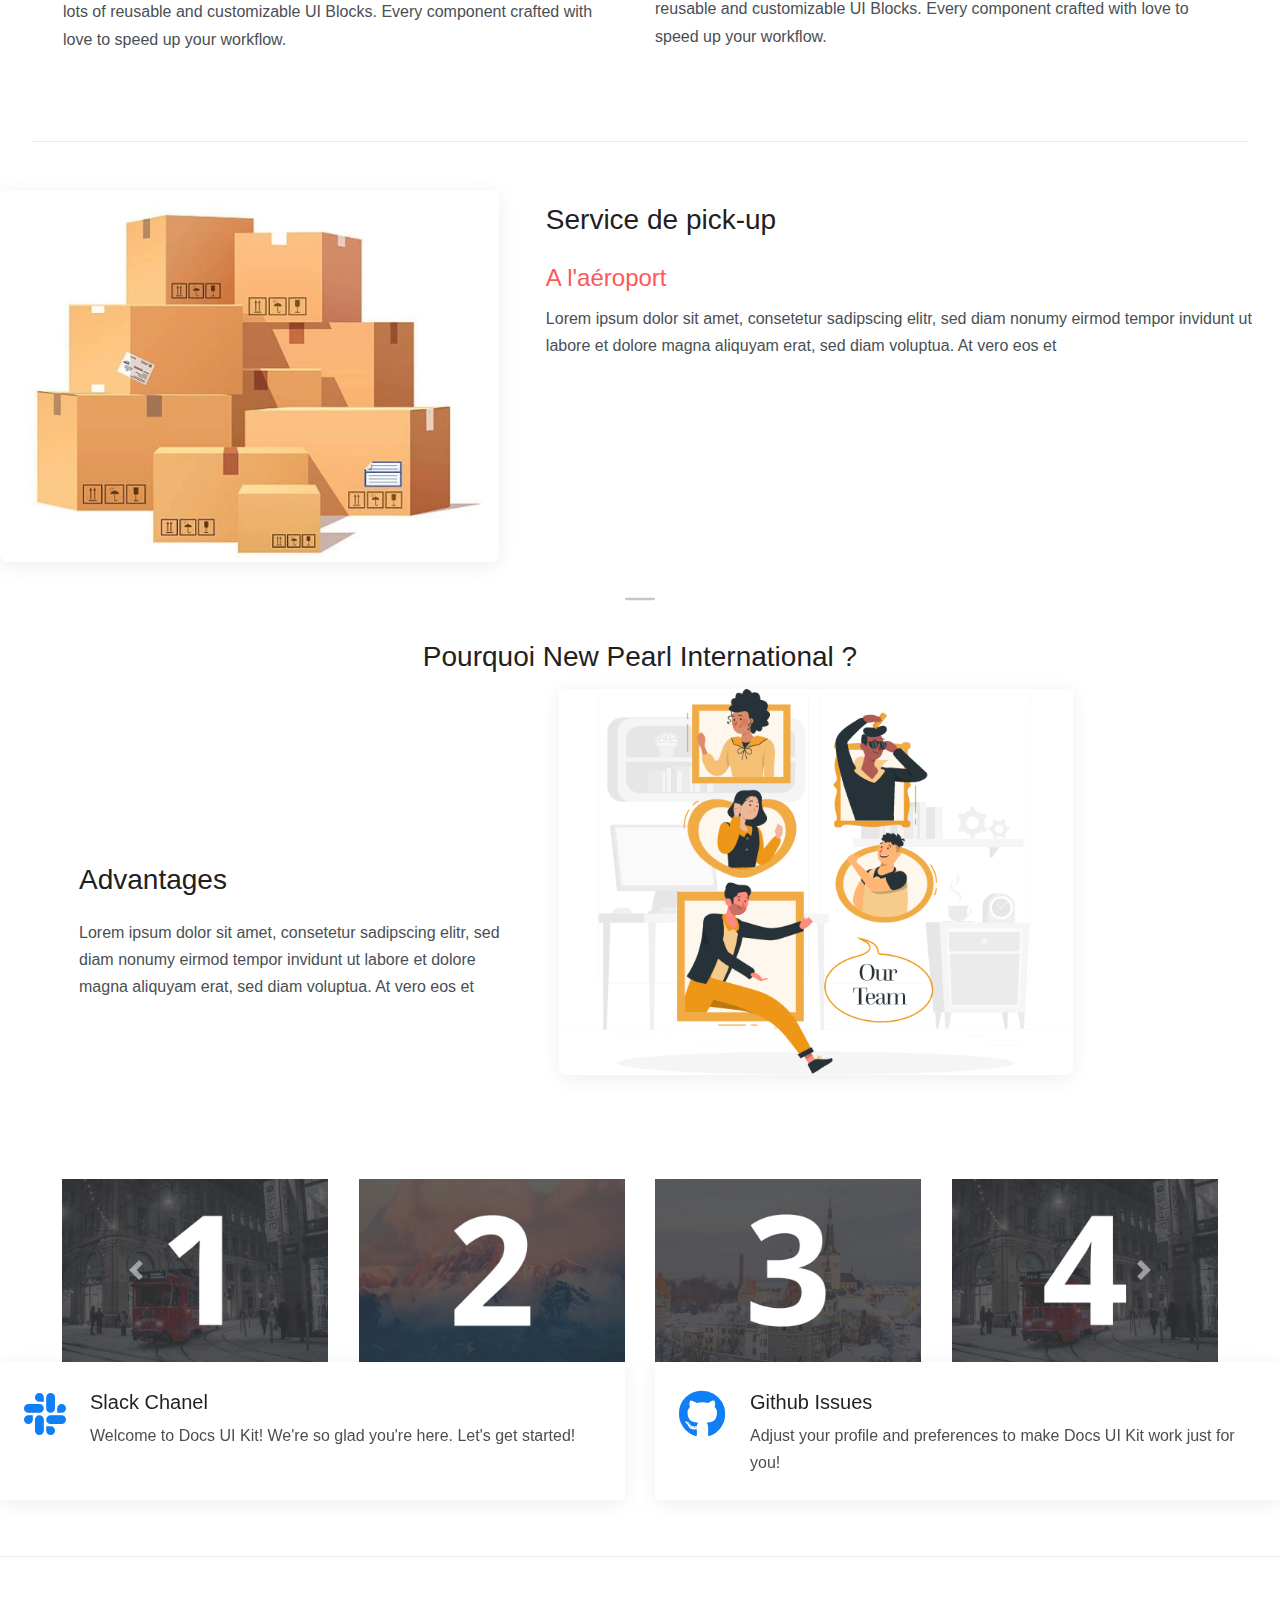
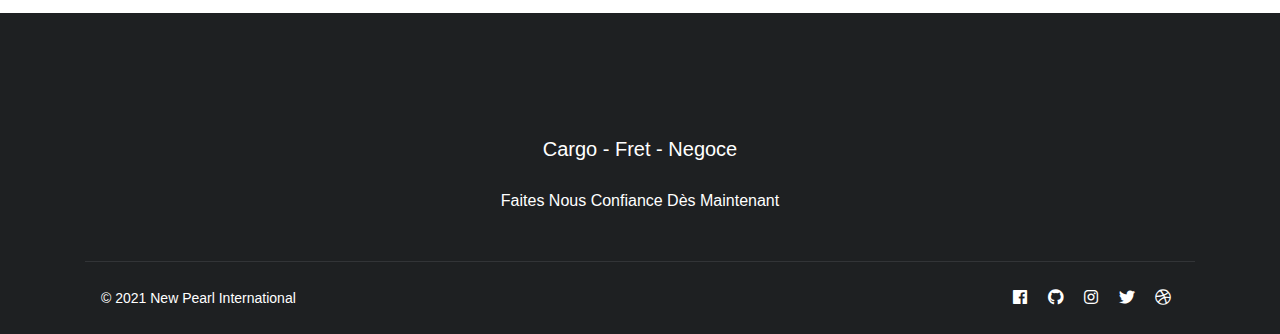
==== commit 26e3af7d: "evolutions 1" ====
--- a/index.html
+++ b/index.html
@@ -16,25 +16,25 @@
   <meta name="description" content="Docs UI Kit is beautiful Open Source Bootstrap 4 UI Kit under MIT license. The UI Kit comes with 10 beautiful complete and functional pages including lots of reusable and customizable UI Blocks. Every component crafted with love to speed up your workflow.">
 
   <!-- Schema.org -->
-  <meta itemprop="name" content="Documentation Help Desk by Htmlstream">
+  <meta itemprop="name" content="Documentation Help Desk by ">
   <meta itemprop="description" content="Docs UI Kit is beautiful Open Source Bootstrap 4 UI Kit under MIT license. The UI Kit comes with 10 beautiful complete and functional pages including lots of reusable and customizable UI Blocks. Every component crafted with love to speed up your workflow.">
   <meta itemprop="image" content="docs-ui-kit-thumbnail.jpg">
 
   <!-- Twitter Card -->
   <meta name="twitter:card" content="product">
-  <meta name="twitter:site" content="@htmlstream">
-  <meta name="twitter:title" content="Documentation Help Desk by Htmlstream">
+  <meta name="twitter:site" content="@">
+  <meta name="twitter:title" content="Documentation Help Desk by ">
   <meta name="twitter:description" content="Docs UI Kit is beautiful Open Source Bootstrap 4 UI Kit under MIT license. The UI Kit comes with 10 beautiful complete and functional pages including lots of reusable and customizable UI Blocks. Every component crafted with love to speed up your workflow.">
-  <meta name="twitter:creator" content="@htmlstream">
+  <meta name="twitter:creator" content="@">
   <meta name="twitter:image" content="docs-ui-kit-thumbnail.jpg">
 
   <!-- Open Graph -->
-  <meta property="og:title" content="Documentation Help Desk by Htmlstream">
+  <meta property="og:title" content="Documentation Help Desk by ">
   <meta property="og:type" content="article">
-  <meta property="og:url" content="https://htmlstream.com/preview/docs-ui-kit/index.html">
+  <meta property="og:url" content="https://.com/preview/docs-ui-kit/index.html">
   <meta property="og:image" content="docs-ui-kit-thumbnail.jpg">
   <meta property="og:description" content="Docs UI Kit is beautiful Open Source Bootstrap 4 UI Kit under MIT license. The UI Kit comes with 10 beautiful complete and functional pages including lots of reusable and customizable UI Blocks. Every component crafted with love to speed up your workflow.">
-  <meta property="og:site_name" content="Htmlstream">
+  <meta property="og:site_name" content="">
 
   
  <!-- CSS propre -->
@@ -126,10 +126,10 @@
               </div>
             </li>
             <li class="nav-item mx-lg-1 mx-xl-2 mb-2 mb-lg-0">
-              <a class="nav-link" href="https://htmlstream.com/preview/docs-ui-kit/documentation/"> Contact Us </a>
+              <a class="nav-link" href="https://.com/preview/docs-ui-kit/documentation/"> Contact Us </a>
             </li>
             <li class="nav-item mx-lg-1 mx-xl-2 mb-2 mb-lg-0">
-              <a class="nav-link" href="https://htmlstream.com/preview/docs-ui-kit/documentation/"> About Us </a>
+              <a class="nav-link" href="https://.com/preview/docs-ui-kit/documentation/"> About Us </a>
             </li>
           </ul>
           <!-- End Header Links -->
@@ -139,34 +139,34 @@
             <li class="nav-item my-2 my-lg-0">
               <ul class="list-inline">
                 <li class="list-inline-item mr-lg-0">
-                  <a class="nav-link" target="_blank" href="https://github.com/htmlstreamofficial/">
+                  <a class="nav-link" target="_blank" href="https://github.com/official/">
                     
                   </a>
                 </li>
                 <li class="list-inline-item mr-lg-0">
-                  <a class="nav-link" target="_blank" href="https://www.facebook.com/htmlstream">
+                  <a class="nav-link" target="_blank" href="https://www.facebook.com/">
                     <i class="fab fa-facebook"></i>
                   </a>
                 </li>
                 <li class="list-inline-item mr-lg-0">
-                  <a class="nav-link" target="_blank" href="https://www.instagram.com/htmlstream">
+                  <a class="nav-link" target="_blank" href="https://www.instagram.com/">
                     <i class="fab fa-instagram"></i>
                   </a>
                 </li>
                 <li class="list-inline-item mr-lg-0">
-                  <a class="nav-link" target="_blank" href="https://twitter.com/htmlstream">
+                  <a class="nav-link" target="_blank" href="https://twitter.com/">
                     <i class="fab fa-twitter"></i>
                   </a>
                 </li>
                 <li class="list-inline-item">
-                  <a class="nav-link" target="_blank" href="https://dribbble.com/htmlstream">
+                  <a class="nav-link" target="_blank" href="https://dribbble.com/">
                     <i class="fab fa-dribbble"></i>
                   </a>
                 </li>
               </ul>
             </li>
             <!-- <li class="nav-item ml-lg-3 ml-xl-5 my-2 my-lg-0">
-              <a class="btn btn-sm btn-light text-primary" href="https://htmlstream.com/templates/docs-ui-kit">
+              <a class="btn btn-sm btn-light text-primary" href="https://.com/templates/docs-ui-kit">
                 <i class="fas fa-cloud-download-alt mr-1"></i> Download
               </a>
             </li> -->
@@ -263,49 +263,64 @@
 
   
         <!-- Tooltip -->
-        <div class="mb-4 mt-10">
+        <div class="mb-4 mt-3">
           <h3 class="h5 mb-3 ml-10"> Services 
             <svg xmlns="http://www.w3.org/2000/svg" width="30" height="20" fill="currentColor" class="bi bi-arrow-right" viewBox="0 0 16 16">
               <path fill-rule="evenodd" d="M1 8a.5.5 0 0 1 .5-.5h11.793l-3.147-3.146a.5.5 0 0 1 .708-.708l4 4a.5.5 0 0 1 0 .708l-4 4a.5.5 0 0 1-.708-.708L13.293 8.5H1.5A.5.5 0 0 1 1 8z"/>
             </svg>
            </h3>
           
-          <div class="row mt-10">
-            <div class="col-6 col-md-4 col-lg-3 mb-7 mb-lg-0">
-              <a class="text-center d-block" data-toggle="tooltip" data-placement="top" title="Tooltip on top">
-                <img class="img-fluid d-block mb-2" src="assets/img/tooltips/tooltip-top.png" alt="Htmlstream">
-                Tooltip on top
-              </a>
+          <div class="row mt-5 ml-5 mr-5">
+            <div class="col-6 col-md-4 col-lg-4 mb-7 mb-lg-0 align-items-center">
+              <a class="text-center d-flex" data-toggle="tooltip" data-placement="top" title="Tooltip on top">
+                <img class="img-fluid d-block mb-2" src="assets/img/grumier.png" alt="">
+                <h3 class="align-middle"> EXPEDITION INDUSTRIELLE</h3>
+              </a>
+              <span class="service">
+                It was popularised in the 1960s with the release of Letraset sheets containing Lorem Ipsum passages, and more recently with desktop publishing software.
+              </span>
             </div>
 
-            <div class="col-6 col-md-4 col-lg-3 mb-7 mb-lg-0">
-              <a class="text-center d-block" data-toggle="tooltip" data-placement="right" title="Tooltip on right">
-                <img class="img-fluid d-block mb-2" src="assets/img/tooltips/tooltip-right.png" alt="Htmlstream">
-                Tooltip on right
-              </a>
+            <div class="col-6 col-md-4 col-lg-4 mb-7 mb-lg-0 mt-15 align-items-middle">
+              <a class="text-center d-flex " data-toggle="tooltip" data-placement="top" title="Tooltip on top">
+                <img class="img-fluid d-block mb-2" src="assets/img/logistique.png" alt="">
+                <h3  class="align-middle" > ENTREPOSAGE & LOGISTIQUE</h3>
+              </a>
+              <span class="service">
+                It was popularised in the 1960s with the release of Letraset sheets containing Lorem Ipsum passages, and more recently with desktop publishing software.
+              </span>
             </div>
 
-            <div class="col-6 col-md-4 col-lg-3 mb-7 mb-lg-0">
-              <a class="text-center d-block" data-toggle="tooltip" data-placement="bottom" title="Tooltip on bottom">
-                <img class="img-fluid d-block mb-2" src="assets/img/tooltips/tooltip-bottom.png" alt="Htmlstream">
-                Tooltip on bottom
-              </a>
+            <div class="col-6 col-md-4 col-lg-4 mb-7 mb-lg-0">
+              <a class="text-center d-flex" data-toggle="tooltip" data-placement="top" title="Tooltip on top">
+                <img class="img-fluid d-block mb-2" src="assets/img/commerce.png" alt="">
+                <h3  class="align-middle"> COMMERCE GENERALE</h3>
+              </a>
+              <span class="service">
+                It was popularised in the 1960s with the release of Letraset sheets containing Lorem Ipsum passages, and more recently with desktop publishing software.
+              </span>
             </div>
-
-            <div class="col-6 col-md-4 col-lg-3 mb-7 mb-lg-0">
-              <a class="text-center d-block" data-toggle="tooltip" data-placement="left" title="Tooltip on left">
-                <img class="img-fluid d-block mb-2" src="assets/img/tooltips/tooltip-left.png" alt="Htmlstream">
-                Tooltip on left
-              </a>
             </div>
+
+           
           </div>
         </div>
         <!-- End Tooltip -->
 
-  <h3 class="h5 mb-3">Tabs</h3>
+       
+<h3 class="h5 mb-3 raisons-npi">
+   <div class="tiret2  align-items-center">
+  <svg xmlns="http://www.w3.org/2000/svg" width="300" height="40" fill="currentColor" class="bi bi-dash-lg" viewBox="0 0 16 16" class="h5 mb-3 raisons-npi" 
+  style="
+  border-color:  #000000;
+  opacity: 0.25;">
+    <path fill-rule="evenodd" d="M2 8a.5.5 0 0 1 .5-.5h11a.5.5 0 0 1 0 1h-11A.5.5 0 0 1 2 8Z"/>
+  </svg>
+</div></h3>
+  <h3 class="h5 mb-3 raisons-npi">  Our  <span style="color : #FE5858"> Services </span> </h3>
 
   <!-- Tabs -->
-  <div class="row">
+  <div class="row ml-5 mr-5">
     <div class="col-lg-6 mb-6 mb-lg-0">
       <ul class="nav nav-bordered" id="testTab" role="tablist">
         <li class="nav-item">
@@ -363,13 +378,13 @@
   <!-- End Tabs -->
 
     <footer>
-      <hr class="my-8">
+      <hr class="my-8 ml-5 mr-5">
 
       <!-- Modern Tools -->
       <div class="row">
         <div class="col-lg-5 align-self-center pr-lg-5 mb-5 mb-lg-0">
          
-          <a target="_blank" href="https://htmlstream.com/preview/docs-ui-kit/documentation/introduction/getting-started.html">
+          <a target="_blank" href="https://.com/preview/docs-ui-kit/documentation/introduction/getting-started.html">
             <img class="img-fluid w-100 duik-browser-img shadow" src="assets/img/cartons.png" alt="Unsplash Docs UI Kit Collection">
           </a>
         </div>
@@ -377,7 +392,7 @@
         <div class="col-lg-7 order-first order-lg-last mb-4 mb-lg-0">
           <!-- Mockup Browser -->
           <h3 class="mb-3">  Service de pick-up  </h3>
-          <h4 style="color : #FE5858">Service de pick-up A l'aéroport </h4>
+          <h4 style="color : #FE5858"> A l'aéroport </h4>
             
            
           <p>Lorem ipsum dolor sit amet, consetetur sadipscing elitr, sed diam nonumy eirmod tempor invidunt ut labore et dolore magna aliquyam erat, sed diam voluptua. At vero eos et</p>
@@ -387,10 +402,22 @@
           
         </div>
       </div>
-<div class="avantages ">
+
+      <h3 class="h5 mb-3 raisons-npi">
+        <div class="tiret2  align-items-center">
+       <svg xmlns="http://www.w3.org/2000/svg" width="300" height="40" fill="currentColor" class="bi bi-dash-lg" viewBox="0 0 16 16" class="h5 mb-3 raisons-npi" 
+       style="
+       border-color:  #000000;
+       opacity: 0.25;">
+         <path fill-rule="evenodd" d="M2 8a.5.5 0 0 1 .5-.5h11a.5.5 0 0 1 0 1h-11A.5.5 0 0 1 2 8Z"/>
+       </svg>
+     </div></h3>
+
+<div class="avantages ml-5 mr-5">
+
   <h2 class="h3 mb-3 raisons-npi">Pourquoi New Pearl International ?</h2>
 
-  <div class="row">
+  <div class="row ml-5 mr-5">
     <div class="col-lg-5 align-self-center pr-lg-5 mb-5 mb-lg-0">
       <h3 class="mb-3">  Advantages </h3>
  
@@ -403,7 +430,7 @@
       <!-- Mockup Browser -->
      
       
-      <a target="_blank" href="https://htmlstream.com/preview/docs-ui-kit/documentation/introduction/getting-started.html">
+      <a target="_blank" href="https://.com/preview/docs-ui-kit/documentation/introduction/getting-started.html">
         <img class="img-fluid  duik-browser-img shadow img-personne" src="assets/img/personnes.png"
        
          alt="">
@@ -416,7 +443,7 @@
 <!-- carroussel de temoignages -->
 
   <!-- Top content -->
-  <div class="top-content">
+  <div class="top-content ml-5 mr-5">
     <div class="container-fluid">
       <div id="carousel-example" class="carousel slide" data-ride="carousel">
         <div class="carousel-inner row w-100 mx-auto" role="listbox">
@@ -458,7 +485,7 @@
   </div>
 
   <!-- Media sociaux  -->
-  <div class="row">
+  <div class="row ">
     <div class="col-md-6 mb-5 mb-md-0">
       <div class="media h-100 shadow rounded p-4">
         <i class="fab fa-slack fa-3x text-primary mr-4 mt-1"></i>
@@ -515,33 +542,33 @@
       <!-- Copyright and Social Icons -->
       <div class="row px-md-3 py-4">
         <div class="col-md-8 text-center text-md-left mb-3 mb-md-0">
-          <small class="text-white">&copy; 2021 <a class="text-white" href="https://htmlstream.com"> New Pearl International</a> </small>
+          <small class="text-white">&copy; 2021 <a class="text-white" href="https://.com"> New Pearl International</a> </small>
         </div>
 
         <div class="col-md-4 align-self-center">
           <ul class="list-inline text-center text-md-right mb-0">
             <li class="list-inline-item mx-2" data-toggle="tooltip" data-placement="top" title="Facebook">
-              <a class="text-white" target="_blank" href="https://www.facebook.com/htmlstream">
+              <a class="text-white" target="_blank" href="https://www.facebook.com/">
                 <i class="fab fa-facebook"></i>
               </a>
             </li>
             <li class="list-inline-item mx-2" data-toggle="tooltip" data-placement="top" title="Github">
-              <a class="text-white" target="_blank" href="https://github.com/htmlstreamofficial/">
+              <a class="text-white" target="_blank" href="https://github.com/official/">
                 <i class="fab fa-github"></i>
               </a>
             </li>
             <li class="list-inline-item mx-2" data-toggle="tooltip" data-placement="top" title="Instagram">
-              <a class="text-white" target="_blank" href="https://www.instagram.com/htmlstream">
+              <a class="text-white" target="_blank" href="https://www.instagram.com/">
                 <i class="fab fa-instagram"></i>
               </a>
             </li>
             <li class="list-inline-item mx-2" data-toggle="tooltip" data-placement="top" title="Twitter">
-              <a class="text-white" target="_blank" href="https://twitter.com/htmlstream">
+              <a class="text-white" target="_blank" href="https://twitter.com/">
                 <i class="fab fa-twitter"></i>
               </a>
             </li>
             <li class="list-inline-item mx-2" data-toggle="tooltip" data-placement="top" title="Dribbble">
-              <a class="text-white" target="_blank" href="https://dribbble.com/htmlstream">
+              <a class="text-white" target="_blank" href="https://dribbble.com/">
                 <i class="fab fa-dribbble"></i>
               </a>
             </li>
--- a/assets/css/styles.css
+++ b/assets/css/styles.css
@@ -116,7 +116,8 @@
     top: 0px;
     left: 0px;
     max-width: 1477px;
-    max-height: 1081px;
+    height:  1050px;
+    max-height: 1281px; 
     background: transparent linear-gradient(289deg, #EE9617 0%, #FE5858 100%) 0% 0% no-repeat padding-box;
     opacity: 1;
 }
@@ -206,6 +207,8 @@
 color: #FFFFFF;
 text-transform: uppercase;
 opacity: 1;
+max-width: 80%;
+display: flex;
 }
 .sous-titre2 {
     
@@ -297,6 +300,7 @@
     }
 
     .raisons-npi {
+        margin-top: 10px ;
         align-items: center;
         text-align: center;
     }
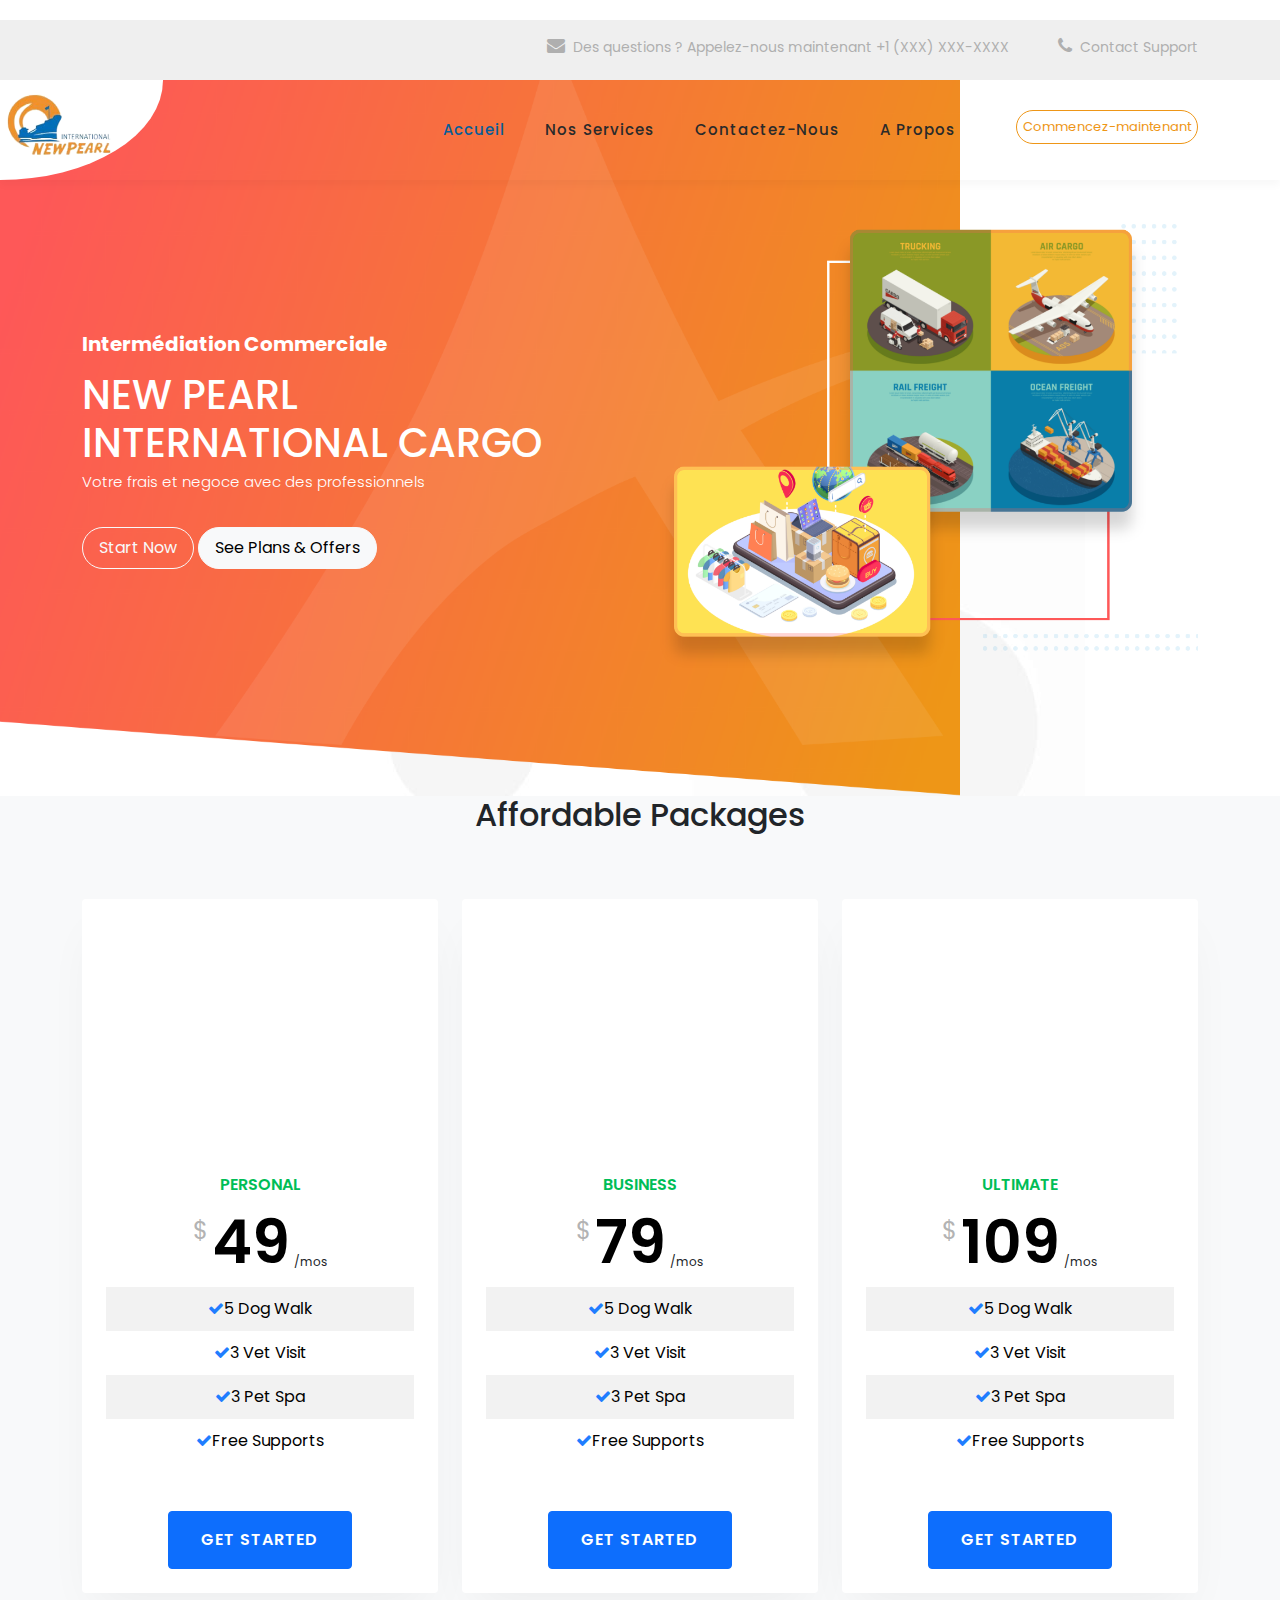
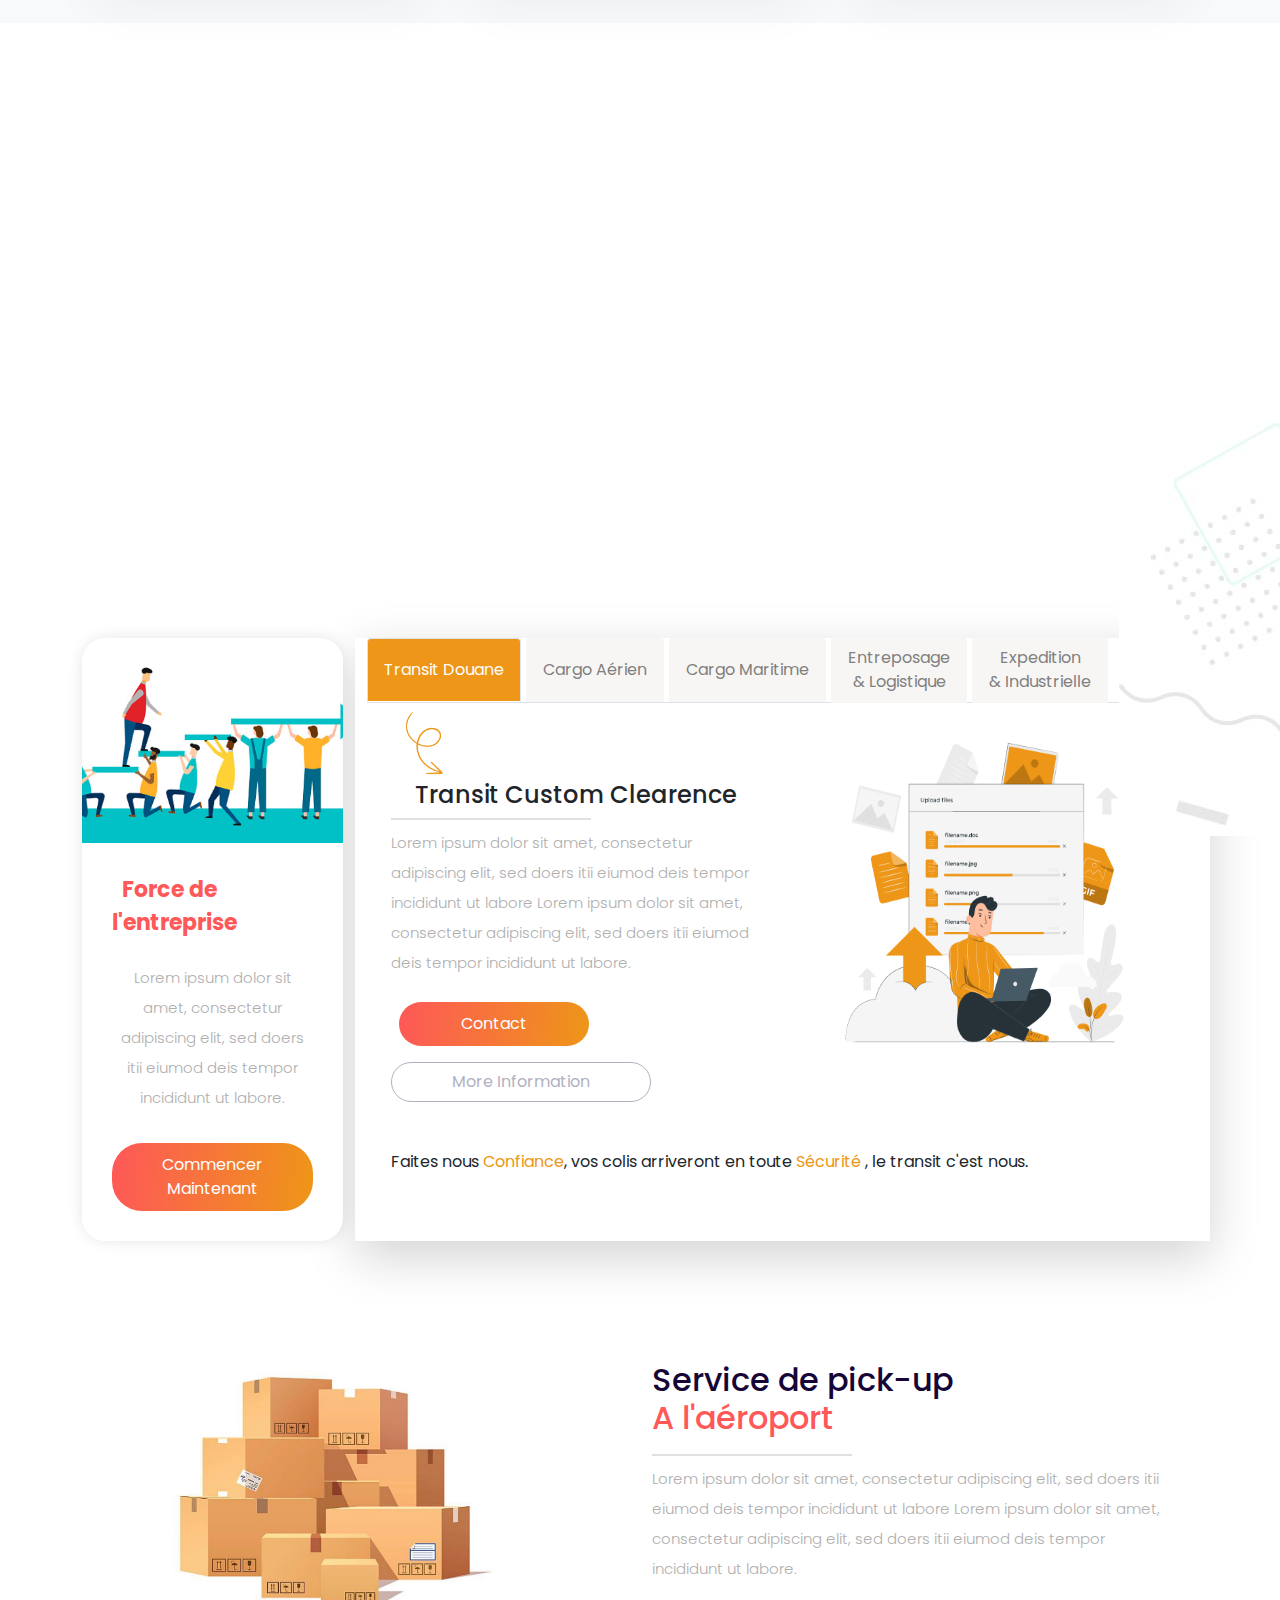
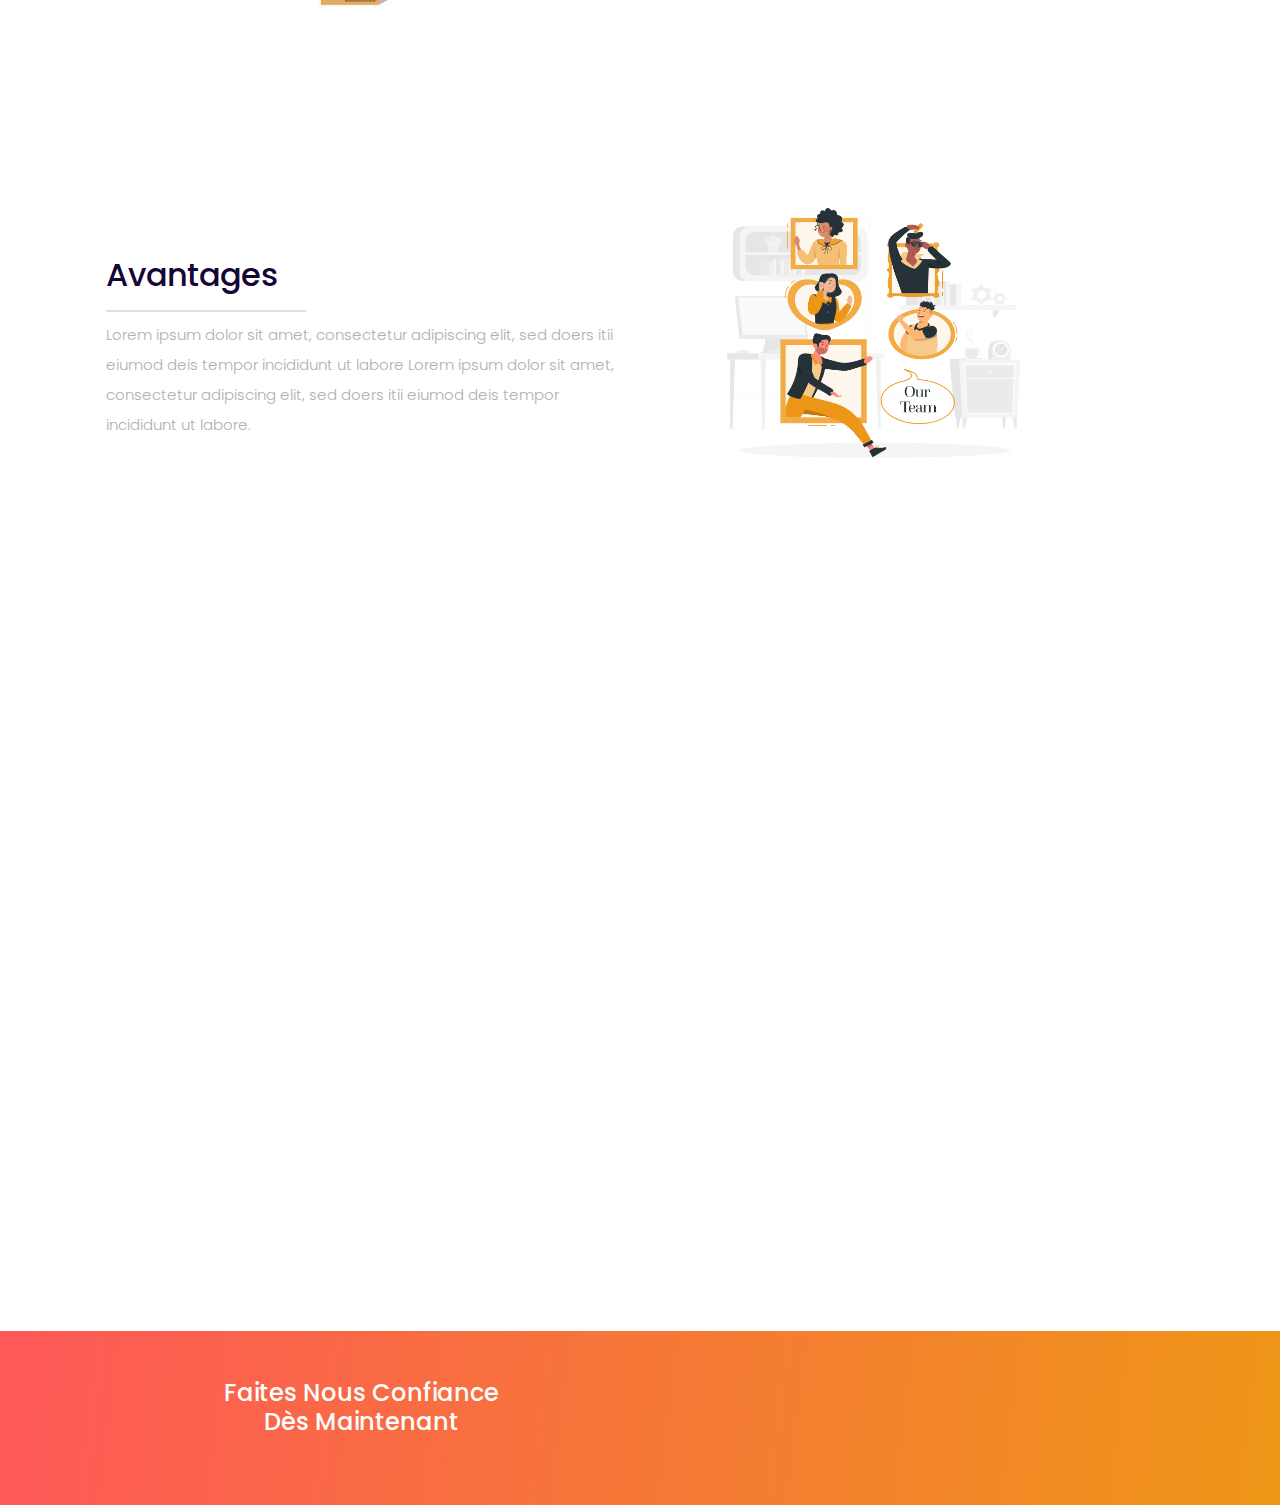
==== commit 3d12733d: "new" ====
--- a/index.html
+++ b/index.html
@@ -1,650 +1,560 @@
 <!DOCTYPE html>
 <html lang="en">
 <head>
-  <!-- Title -->
-  <title>Documentation Help Desk — A beautiful Open Source Bootstrap 4 Template!</title>
-
-  <!-- Required Meta Tags Always Come First -->
-  <meta charset="utf-8">
-  <meta name="viewport" content="width=device-width, initial-scale=1, shrink-to-fit=no">
-
-  <!-- Favicon -->
-  <link rel="shortcut icon" href="favicon.png">
-
-  <!--  Meta tags -->
-  <meta name="keywords" content="documentation template, help desk, open source, free template, freebies, bootstrap 4, bootstrap4">
-  <meta name="description" content="Docs UI Kit is beautiful Open Source Bootstrap 4 UI Kit under MIT license. The UI Kit comes with 10 beautiful complete and functional pages including lots of reusable and customizable UI Blocks. Every component crafted with love to speed up your workflow.">
-
-  <!-- Schema.org -->
-  <meta itemprop="name" content="Documentation Help Desk by ">
-  <meta itemprop="description" content="Docs UI Kit is beautiful Open Source Bootstrap 4 UI Kit under MIT license. The UI Kit comes with 10 beautiful complete and functional pages including lots of reusable and customizable UI Blocks. Every component crafted with love to speed up your workflow.">
-  <meta itemprop="image" content="docs-ui-kit-thumbnail.jpg">
-
-  <!-- Twitter Card -->
-  <meta name="twitter:card" content="product">
-  <meta name="twitter:site" content="@">
-  <meta name="twitter:title" content="Documentation Help Desk by ">
-  <meta name="twitter:description" content="Docs UI Kit is beautiful Open Source Bootstrap 4 UI Kit under MIT license. The UI Kit comes with 10 beautiful complete and functional pages including lots of reusable and customizable UI Blocks. Every component crafted with love to speed up your workflow.">
-  <meta name="twitter:creator" content="@">
-  <meta name="twitter:image" content="docs-ui-kit-thumbnail.jpg">
-
-  <!-- Open Graph -->
-  <meta property="og:title" content="Documentation Help Desk by ">
-  <meta property="og:type" content="article">
-  <meta property="og:url" content="https://.com/preview/docs-ui-kit/index.html">
-  <meta property="og:image" content="docs-ui-kit-thumbnail.jpg">
-  <meta property="og:description" content="Docs UI Kit is beautiful Open Source Bootstrap 4 UI Kit under MIT license. The UI Kit comes with 10 beautiful complete and functional pages including lots of reusable and customizable UI Blocks. Every component crafted with love to speed up your workflow.">
-  <meta property="og:site_name" content="">
-
-  
- <!-- CSS propre -->
- <link rel="stylesheet" href="assets/css/styles.css">
-
-  <!-- Google Fonts -->
-  <!-- <link href="//fonts.googleapis.com/css?family=Poppins:300,400,500,600" rel="stylesheet"> -->
-
-  <!-- CSS Implementing Plugins -->
-  <link rel="stylesheet" href="assets/vendor/font-awesome/css/fontawesome-all.min.css">
-
-  <!-- CSS Template -->
-  <link rel="stylesheet" href="assets/css/theme.css">
-
-     <!-- CSS Carroussel -->
-  <link rel="stylesheet" href="https://fonts.googleapis.com/css?family=Open+Sans:300,300i,400,600">
-  <!-- <link rel="stylesheet" href="https://stackpath.bootstrapcdn.com/bootstrap/4.2.1/css/bootstrap.min.css" integrity="sha384-GJzZqFGwb1QTTN6wy59ffF1BuGJpLSa9DkKMp0DgiMDm4iYMj70gZWKYbI706tWS" crossorigin="anonymous"> -->
-      <link rel="stylesheet" href="https://use.fontawesome.com/releases/v5.7.0/css/all.css" integrity="sha384-lZN37f5QGtY3VHgisS14W3ExzMWZxybE1SJSEsQp9S+oqd12jhcu+A56Ebc1zFSJ" crossorigin="anonymous">
-      <link rel="stylesheet" href="assets/css/animate.css">
-      <!-- <link rel="stylesheet" href="assets/css/style.css"> -->
-      <!-- <link rel="stylesheet" href="assets/css/media-queries.css"> -->
-      <link rel="stylesheet" href="assets/css/carousel.css">
-
-      <!-- Favicon and touch icons -->
-      <link rel="shortcut icon" href="assets/ico/favicon.png">
-      <link rel="apple-touch-icon-precomposed" sizes="144x144" href="assets/ico/apple-touch-icon-144-precomposed.png">
-      <link rel="apple-touch-icon-precomposed" sizes="114x114" href="assets/ico/apple-touch-icon-114-precomposed.png">
-      <link rel="apple-touch-icon-precomposed" sizes="72x72" href="assets/ico/apple-touch-icon-72-precomposed.png">
-      <link rel="apple-touch-icon-precomposed" href="assets/ico/apple-touch-icon-57-precomposed.png">
-
-
-  <!-- CSS Demo -->
-  <link rel="stylesheet" href="assets/css/demo.css">
+    <meta charset="UTF-8">
+    <meta name="viewport" content="width=device-width, initial-scale=1, shrink-to-fit=no">
+    <meta name="description" content="">
+    <meta name="author" content="">
+    <link rel="preconnect" href="https://fonts.googleapis.com">
+    <link rel="preconnect" href="https://fonts.gstatic.com" crossorigin>
+    <link href="https://fonts.googleapis.com/css2?family=Poppins:wght@100;200;300;400;500;600;700;800;900&display=swap"
+          rel="stylesheet">
+
+    <title>New Pearl</title>
+
+    <!-- Bootstrap core CSS -->
+    <link href="vendor/bootstrap/css/bootstrap.min.css" rel="stylesheet">
+
+    <!-- Additional CSS Files -->
+    <link rel="stylesheet" href="assets/css/fontawesome.css">
+    <link rel="stylesheet" href="assets/css/templatemo-digimedia-v3.css">
+    <link rel="stylesheet" href="assets/css/animated.css">
+    <link rel="stylesheet" href="assets/css/owl.css">
+    <link rel="stylesheet" href="assets/css/pricing.css">
+    <link rel="stylesheet" href="assets/css/style.css">
 </head>
+
 <body>
- 
-   <!-- debut de l'application -->
-  <div class="app">
-
-  
-  <!-- Header -->
-  <header class="duik-header">
-    <!-- Bande information -->
-<div class="top-black bg-dark d-flex justify-content-end">
-  <span class="callus text-white mr-20">
-    Any Questions? Call Us (XXX) XXX-XXXX   
-  </span>
-  <span class="contact text-white ">
-      Contact us
-  </span>
+
+<!-- ***** Preloader Start ***** -->
+<div id="js-preloader" class="js-preloader">
+    <div class="preloader-inner">
+        <span class="dot"></span>
+        <div class="dots">
+            <span></span>
+            <span></span>
+            <span></span>
+        </div>
+    </div>
 </div>
-    <!-- Navbar -->
-    <nav class="js-navbar-scroll navbar navbar-expand-lg navbar-dark bg-primary-md fixed-top flex-nowrap transition-bg-03s"
-         data-onscroll-classes="bg-dark "
-         data-offset-value="50">
-      <div class="container menu">
-
-         
-        <a class="navbar-brand1" href="index.html">
-           <div class="logo">
-             <img src="assets/img/logo.png" width="100%" height="100%" class="img-logo" alt="New Pearl Internationnal " > 
-           </div>
-         
-        </a>
-
-        <button class="navbar-toggler" type="button" data-toggle="collapse" data-target="#navbarCollapse" aria-controls="navbarCollapse" aria-expanded="false" aria-label="Toggle navigation">
-          <span class="navbar-toggler-icon"></span>
-        </button>
-
-        <div class="collapse navbar-collapse my-3 my-lg-0" id="navbarCollapse">
-          <!-- Header Links -->
-          <ul class="navbar-nav mr-lg-auto ml-lg-2 ml-xl-4">
-            <li class="js-scroll-nav nav-item mx-lg-1 mx-xl-2 mb-2 mb-lg-0">
-
-              <a class="nav-link" href="#ui">
-              Accueil
-              </a>
+<!-- ***** Preloader End ***** -->
+
+<!-- Pre-header Starts -->
+<div class="pre-header">
+    <div class="container text-end">
+        <ul class="info">
+            <li><a href="#"><i class="fa fa-envelope"></i>Des questions ? Appelez-nous maintenant +1 (XXX) XXX-XXXX</a>
             </li>
-            <li class="js-scroll-nav nav-item mx-lg-1 mx-xl-2 mb-2 mb-lg-0   dropdown active ">
-              <a class="nav-link px-0" href="#" id="navbarDropdown" role="button" data-toggle="dropdown" aria-haspopup="true" aria-expanded="false"> Nos services
-                <i class="fas fa-angle-down small ml-1"></i>
-              </a>
-              <div class="dropdown-menu" aria-labelledby="navbarDropdown">
-                <a class="dropdown-item active" href="home-page-2.html">Negoce</a>
-                <a class="dropdown-item" href="home-page-3.html">Logistique et transport</a>
-                <a class="dropdown-item" href="article.html"> Cargo maritime </a>
-                <a class="dropdown-item" href="faq.html">Cargo Aerien</a>
-                <a class="dropdown-item" href="contacts.html"> Consulting </a>
-              </div>
-            </li>
-            <li class="nav-item mx-lg-1 mx-xl-2 mb-2 mb-lg-0">
-              <a class="nav-link" href="https://.com/preview/docs-ui-kit/documentation/"> Contact Us </a>
-            </li>
-            <li class="nav-item mx-lg-1 mx-xl-2 mb-2 mb-lg-0">
-              <a class="nav-link" href="https://.com/preview/docs-ui-kit/documentation/"> About Us </a>
-            </li>
-          </ul>
-          <!-- End Header Links -->
-
-          <!-- Header Links 2 -->
-          <ul class="navbar-nav align-items-lg-center">
-            <li class="nav-item my-2 my-lg-0">
-              <ul class="list-inline">
-                <li class="list-inline-item mr-lg-0">
-                  <a class="nav-link" target="_blank" href="https://github.com/official/">
-                    
-                  </a>
+            <li class="m-0"><a href="#"><i class="fa fa-phone"></i>Contact Support</a></li>
+        </ul>
+    </div>
+</div>
+<!-- Pre-header End -->
+
+<!-- ***** Header Area Start ***** -->
+<header class="header-area header-sticky wow slideInDown bg-transparent" data-wow-duration="0.75s" data-wow-delay="0s">
+    <div class="position-relative">
+        <div class="container">
+            <div class="row">
+                <div class="col-12">
+                    <nav class="main-nav">
+                        <!-- ***** Logo Start ***** -->
+                        <a href="index.html" class="logo bg-white ps-1 pe-5 position-absolute"  style="border-bottom-right-radius: 100%; left: 0">
+                            <img src="assets/images/logo.png" style="height: 70px; margin-top: -10px" alt="" >
+                        </a>
+                        <!-- ***** Logo End ***** -->
+                        <!-- ***** Menu Start ***** -->
+                        <ul class="nav">
+                            <li class="scroll-to-section"><a href="#top" class="active">Accueil</a></li>
+                            <li class="scroll-to-section"><a href="#services">Nos Services</a></li>
+                            <li class="scroll-to-section"><a href="#contact">Contactez-nous</a></li>
+                            <li class="scroll-to-section"><a href="#about">A Propos</a></li>
+                            <li class="scroll-to-section">
+                                <div class="buttonheader">Commencez-maintenant</div>
+                            </li>
+                        </ul>
+                        <a class='menu-trigger'>
+                            <span>Menu</span>
+                        </a>
+                        <!-- ***** Menu End ***** -->
+                    </nav>
+                </div>
+            </div>
+        </div>
+    </div>
+</header>
+
+
+
+<!-- ***** Header Area End ***** -->
+<div style="z-index: 99; position: relative">
+    <div class="main-banner wow fadeIn position-relative pt-0" id="top" data-wow-duration="1s" data-wow-delay="0.5s">
+        <img src="assets/images/base-image-2.png" class="position-absolute w-75 h-100 d-none d-lg-flex" style="" alt="">
+        <img src="assets/images/base-image-2.png" class="position-absolute w-100 h-100 d-flex d-lg-none" style=""
+             alt="">
+        <div class="container">
+            <div class="row">
+                <div class="col-lg-12 mt-5">
+                    <br><br><br><br>
+                    <div class="row h-auto align-items-center">
+                        <div class="col-lg-6 align-self-center">
+                            <div class="left-content show-up header-text wow fadeInLeft" data-wow-duration="1s"
+                                 data-wow-delay="1s">
+                                <div class="row">
+                                    <div class="col-lg-12">
+                                        <h6 class="text-white text-capitalize">Intermédiation Commerciale</h6>
+                                        <h1 class="text-white text-uppercase">New Pearl International Cargo</h1>
+                                        <p class="text-white">Votre frais et negoce avec des professionnels</p>
+                                    </div>
+                                    <div class="col-lg-12">
+                                        <div class="scroll-to-section">
+                                            <a href="#contact" class="btn btn-outline-light rounded-pill py-2 px-3">Start
+                                                Now</a>
+                                            <a href="#contact" class="btn btn-light rounded-pill py-2 px-3">See Plans &
+                                                Offers</a>
+                                        </div>
+                                    </div>
+                                </div>
+                            </div>
+                        </div>
+                        <div class="col-lg-6">
+                            <div class="right-image wow fadeInRight" data-wow-duration="1s" data-wow-delay="0.5s">
+                                <img src="assets/images/base-image.png" alt="">
+                            </div>
+                        </div>
+                    </div>
+                </div>
+            </div>
+        </div>
+    </div>
+</div>
+
+  <!-- ***** 03 firs services pricing ***** -->
+
+<section class="ftco-section bg-light">
+  <div class="container">
+      <div class="row justify-content-center pb-5 mb-3">
+          <div class="col-md-7 heading-section text-center ftco-animate fadeInUp ftco-animated">
+              <h2>Affordable Packages</h2>
+          </div>
+      </div>
+      <div class="row">
+          <div class="col-md-4 ftco-animate fadeInUp ftco-animated">
+              <div class="block-7">
+                  <div class="img" style="background-image: url(https://via.placeholder.com/350x280/FFB6C1/000000);"></div>
+                  <div class="text-center p-4">
+                      <span class="excerpt d-block">Personal</span>
+                      <span class="price"><sup>$</sup> <span class="number">49</span> <sub>/mos</sub></span>
+                      <ul class="pricing-text mb-5">
+                          <li><span class="fa fa-check mr-2"></span>5 Dog Walk</li>
+                          <li><span class="fa fa-check mr-2"></span>3 Vet Visit</li>
+                          <li><span class="fa fa-check mr-2"></span>3 Pet Spa</li>
+                          <li><span class="fa fa-check mr-2"></span>Free Supports</li>
+                      </ul>
+                      <a href="#" class="btn btn-primary d-block px-2 py-3">Get Started</a>
+                  </div>
+              </div>
+          </div>
+          <div class="col-md-4 ftco-animate fadeInUp ftco-animated">
+              <div class="block-7">
+                  <div class="img" style="background-image: url(https://via.placeholder.com/350x280/87CEFA/000000);"></div>
+                  <div class="text-center p-4">
+                      <span class="excerpt d-block">Business</span>
+                      <span class="price"><sup>$</sup> <span class="number">79</span> <sub>/mos</sub></span>
+                      <ul class="pricing-text mb-5">
+                          <li><span class="fa fa-check mr-2"></span>5 Dog Walk</li>
+                          <li><span class="fa fa-check mr-2"></span>3 Vet Visit</li>
+                          <li><span class="fa fa-check mr-2"></span>3 Pet Spa</li>
+                          <li><span class="fa fa-check mr-2"></span>Free Supports</li>
+                      </ul>
+                      <a href="#" class="btn btn-primary d-block px-2 py-3">Get Started</a>
+                  </div>
+              </div>
+          </div>
+          <div class="col-md-4 ftco-animate fadeInUp ftco-animated">
+              <div class="block-7">
+                  <div class="img" style="background-image: url(https://via.placeholder.com/350x280/FF7F50/000000);"></div>
+                  <div class="text-center p-4">
+                      <span class="excerpt d-block">Ultimate</span>
+                      <span class="price"><sup>$</sup> <span class="number">109</span> <sub>/mos</sub></span>
+                      <ul class="pricing-text mb-5">
+                          <li><span class="fa fa-check mr-2"></span>5 Dog Walk</li>
+                          <li><span class="fa fa-check mr-2"></span>3 Vet Visit</li>
+                          <li><span class="fa fa-check mr-2"></span>3 Pet Spa</li>
+                          <li><span class="fa fa-check mr-2"></span>Free Supports</li>
+                      </ul>
+                      <a href="#" class="btn btn-primary d-block px-2 py-3">Get Started</a>
+                  </div>
+              </div>
+          </div>
+      </div>
+  </div>
+</section>
+
+<div id="services" class="services section">
+    <div class="container">
+        <div class="row">
+            <div class="col-lg-12">
+                <div class="section-heading text-start wow fadeInDown" data-wow-duration="1s" data-wow-delay="0.5s">
+                    <h6>Services <i class="fa fa-arrow-right ms-2"></i></h6>
+                </div>
+            </div>
+            <div class="col-lg-12">
+                <div class="row position-relative section-heading text-start wow fadeInDown animated" data-wow-duration="1s" data-wow-delay="0.5s">
+                    <div class="col-12 col-lg-4">
+                        <div class="shadow-lg p-3 rounded">
+                            <div class="row">
+                                <div class="col-auto">
+                                    <img src="assets/images/grumier.png" style="height: 78px" alt="">
+                                </div>
+                                <div class="col h3">
+                                    EXPEDITION INDUSTRIELLE
+                                </div>
+                            </div>
+                            <p class="fw-normal text-black">
+                                It was popularised in the 1960s with the release of Letraset sheets containing Lorem
+                                Ipsum passages, and more recently with desktop publishing software.
+                            </p>
+                        </div>
+                    </div>
+                    <div class="col-12 col-lg-4">
+                        <div class="shadow-lg p-3 rounded">
+                            <div class="row">
+                                <div class="col-auto">
+                                    <img src="assets/images/logistique.png" style="height: 78px" alt="">
+                                </div>
+                                <div class="col h3">
+                                    ENTREPOSAGE & LOGISTIQUE
+                                </div>
+                            </div>
+                            <p class="fw-normal text-black">
+                                It was popularised in the 1960s with the release of Letraset sheets containing Lorem
+                                Ipsum passages, and more recently with desktop publishing software.
+                            </p>
+                        </div>
+                    </div>
+                    <div class="col-12 col-lg-4">
+                        <div class="shadow-lg p-3 rounded">
+                            <div class="row">
+                                <div class="col-auto">
+                                    <img src="assets/images/commerce.png" style="height: 78px" alt="">
+                                </div>
+                                <div class="col h3">
+                                    COMMERCE GENERALE
+                                </div>
+                            </div>
+                            <p class="fw-normal text-black">
+                                It was popularised in the 1960s with the release of Letraset sheets containing Lorem
+                                Ipsum passages, and more recently with desktop publishing software.
+                            </p>
+                        </div>
+                    </div>
+                </div>
+            </div>
+        </div>
+    </div>
+</div>
+
+<div class="container">
+    <div class="row">
+      <div class="col-lg-12">
+        <div class="section-heading  wow fadeInDown" data-wow-duration="1s" data-wow-delay="0.5s">
+          <div class="line-theme"></div>
+          <h4 class="pt-2 serviceCenter">Nos <em class="colorTheme1">Services</em></h4>
+          
+        </div>
+      </div>
+      <div class="col-lg-12">
+        <div class="row">
+          <div class="col-lg-3">
+            <div class="blog-post">
+              <div class="thumb">
+                <a href="#"><img src="assets/images/perso/croissance.png" alt=""></a>
+              </div>
+              <div class="down-content">
+                <span class="colorTheme1 textCard">Force de l'entreprise</span><br><br>
+                <p class="text-center">Lorem ipsum dolor sit amet, consectetur adipiscing elit, sed doers itii eiumod deis tempor incididunt ut labore.</p>
+                
+                <div class="buttonTheme1"><a href="#">Commencer Maintenant</a></div>
+              </div>
+            </div>
+          </div>
+          <div class="col-lg-9 ulTab shadow-lg">
+              <ul class="nav nav-tabs" id="myTab" role="tablist">
+                <li class="nav-item" role="presentation">
+                  <button class="nav-link active h-100" id="transit-tab" data-bs-toggle="tab" data-bs-target="#transit" type="button" role="tab" aria-controls="home" aria-selected="true">Transit Douane</button>
                 </li>
-                <li class="list-inline-item mr-lg-0">
-                  <a class="nav-link" target="_blank" href="https://www.facebook.com/">
-                    <i class="fab fa-facebook"></i>
-                  </a>
+                <li class="nav-item" role="presentation">
+                  <button class="nav-link h-100" id="aerien-tab" data-bs-toggle="tab" data-bs-target="#aerien" type="button" role="tab" aria-controls="profile" aria-selected="false">Cargo Aérien</button>
                 </li>
-                <li class="list-inline-item mr-lg-0">
-                  <a class="nav-link" target="_blank" href="https://www.instagram.com/">
-                    <i class="fab fa-instagram"></i>
-                  </a>
+                <li class="nav-item" role="presentation">
+                  <button class="nav-link h-100" id="maritime-tab" data-bs-toggle="tab" data-bs-target="#maritime" type="button" role="tab" aria-controls="contact" aria-selected="false">Cargo Maritime</button>
                 </li>
-                <li class="list-inline-item mr-lg-0">
-                  <a class="nav-link" target="_blank" href="https://twitter.com/">
-                    <i class="fab fa-twitter"></i>
-                  </a>
+                <li class="nav-item" role="presentation">
+                  <button class="nav-link pousseline" id="entreposage-tab" data-bs-toggle="tab" data-bs-target="#entreposage" type="button" role="tab" aria-controls="home" aria-selected="true">Entreposage<br> & Logistique</button>
                 </li>
-                <li class="list-inline-item">
-                  <a class="nav-link" target="_blank" href="https://dribbble.com/">
-                    <i class="fab fa-dribbble"></i>
-                  </a>
+                <li class="nav-item" role="presentation">
+                  <button class="nav-link pousseline" id="expedition-tab" data-bs-toggle="tab" data-bs-target="#expedition" type="button" role="tab" aria-controls="profile" aria-selected="false">Expedition<br> & Industrielle</button>
                 </li>
               </ul>
-            </li>
-            <!-- <li class="nav-item ml-lg-3 ml-xl-5 my-2 my-lg-0">
-              <a class="btn btn-sm btn-light text-primary" href="https://.com/templates/docs-ui-kit">
-                <i class="fas fa-cloud-download-alt mr-1"></i> Download
-              </a>
-            </li> -->
-          </ul>
-          <!-- End Header Links 2 -->
+              <div class="tab-content" id="myTabContent">
+                <div class="tab-pane fade show active" id="transit" role="tabpanel" aria-labelledby="transit-tab">
+                  <div class="container">
+                    <div class="row">
+                      <div class="col-lg-6 col-sm-12 pt-2">
+                        <img src="assets/images/perso/fig1.png" class="imgTab1" alt="">
+                        <h4 class="px-4">Transit Custom Clearence</h4>
+                        <div class="line-tab mt-2"></div>
+                        <p class="mt-2">Lorem ipsum dolor sit amet, consectetur adipiscing elit, sed doers itii eiumod deis tempor incididunt ut labore Lorem ipsum dolor sit amet, consectetur adipiscing elit, sed doers itii eiumod deis tempor incididunt ut labore.</p>
+                        <div class="buttonTheme1 w-50 mx-2 mt-4"><a href="#">Contact</a></div>
+                        <div class="grayButton mt-3"><a href="#">More Information</a></div>
+                        
+                      </div>
+                      <div class="col-lg-6 col-sm-12">
+                        <img src="assets/images/perso/douane.png" class="imgTab2" alt="">
+                      </div>
+                      <div class="col-12">
+                        <div class="footTab mt-5">
+                          Faites nous <span class="colorTab">Confiance</span>, vos colis arriveront en toute <span class="colorTab">Sécurité</span> , le transit c'est nous.
+                        </div>
+                      </div>
+                    </div>
+                  </div>
+                </div>
+                <div class="tab-pane fade" id="aerien" role="tabpanel" aria-labelledby="aerien-tab">
+                  <div class="container">
+                    <div class="row">
+                      <div class="col-lg-6 col-sm-12 pt-2">
+                        <img src="assets/images/perso/fig1.png" class="imgTab1" alt="">
+                        <h4 class="px-4">Air Cargo</h4>
+                        <div class="line-tab mt-2"></div>
+                        <p class="mt-2">Lorem ipsum dolor sit amet, consectetur adipiscing elit, sed doers itii eiumod deis tempor incididunt ut labore Lorem ipsum dolor sit amet, consectetur adipiscing elit, sed doers itii eiumod deis tempor incididunt ut labore.</p>
+                        <div class="buttonTheme1 w-50 mx-2 mt-4"><a href="#">Contact</a></div>
+                        <div class="grayButton mt-3"><a href="#">More Information</a></div>
+                        
+                      </div>
+                      <div class="col-lg-6 col-sm-12 position-relative">
+                        <img src="assets/images/perso/avionbleu.png" class="imgTab2" alt="">
+                      </div>
+                      <div class="col-12">
+                        <div class="footTab mt-5">
+                          Faites nous <span class="colorTab">Confiance</span>, vos colis arriveront en toute <span class="colorTab">Sécurité</span> , le transit c'est nous.
+                        </div>
+                      </div>
+                    </div>
+                  </div>
+                </div>
+                <div class="tab-pane fade" id="maritime" role="tabpanel" aria-labelledby="maritime-tab">
+                  <div class="container">
+                    <div class="row">
+                      <div class="col-lg-6 col-sm-12 pt-2">
+                        <img src="assets/images/perso/fig1.png" class="imgTab1" alt="">
+                        <h4 class="px-4">Sea Cargo</h4>
+                        <div class="line-tab mt-2"></div>
+                        <p class="mt-2">Lorem ipsum dolor sit amet, consectetur adipiscing elit, sed doers itii eiumod deis tempor incididunt ut labore Lorem ipsum dolor sit amet, consectetur adipiscing elit, sed doers itii eiumod deis tempor incididunt ut labore.</p>
+                        <div class="buttonTheme1 w-50 mx-2 mt-4"><a href="#">Contact</a></div>
+                        <div class="grayButton mt-3"><a href="#">More Information</a></div>
+                        
+                      </div>
+                      <div class="col-lg-6 col-sm-12 position-relative">
+                        <img src="assets/images/perso/cargo1.png" class="imgTab2" alt="">
+                      </div>
+                      <div class="col-12">
+                        <div class="footTab mt-5">
+                          Faites nous <span class="colorTab">Confiance</span>, vos colis arriveront en toute <span class="colorTab">Sécurité</span> , le transit c'est nous.
+                        </div>
+                      </div>
+                    </div>
+                  </div>
+                </div>
+                <div class="tab-pane fade" id="entreposage" role="tabpanel" aria-labelledby="entreposage-tab">
+                  <div class="container">
+                    <div class="row">
+                      <div class="col-lg-6 col-sm-12 pt-2">
+                        <img src="assets/images/perso/fig1.png" class="imgTab1" alt="">
+                        <h4 class="px-4">Entreposage & Logistique</h4>
+                        <div class="line-tab mt-2"></div>
+                        <p class="mt-2">Lorem ipsum dolor sit amet, consectetur adipiscing elit, sed doers itii eiumod deis tempor incididunt ut labore Lorem ipsum dolor sit amet, consectetur adipiscing elit, sed doers itii eiumod deis tempor incididunt ut labore.</p>
+                        <div class="buttonTheme1 w-50 mx-2 mt-4"><a href="#">Contact</a></div>
+                        <div class="grayButton mt-3"><a href="#">More Information</a></div>
+                        
+                      </div>
+                      <div class="col-lg-6 col-sm-12 position-relative">
+                        <img src="assets/images/perso/entreposage.jpg" class="imgTab2" alt="">
+                      </div>
+                      <div class="col-12">
+                        <div class="footTab mt-5">
+                          Faites nous <span class="colorTab">Confiance</span>, vos colis arriveront en toute <span class="colorTab">Sécurité</span> , le transit c'est nous.
+                        </div>
+                      </div>
+                    </div>
+                  </div>
+                </div>
+                <div class="tab-pane fade" id="expedition" role="tabpanel" aria-labelledby="expedition-tab">
+                  <div class="container">
+                    <div class="row">
+                      <div class="col-lg-6 col-sm-12 pt-2">
+                        <img src="assets/images/perso/fig1.png" class="imgTab1" alt="">
+                        <h4 class="px-4">Expedition & Industrielle</h4>
+                        <div class="line-tab mt-2"></div>
+                        <p class="mt-2">Lorem ipsum dolor sit amet, consectetur adipiscing elit, sed doers itii eiumod deis tempor incididunt ut labore Lorem ipsum dolor sit amet, consectetur adipiscing elit, sed doers itii eiumod deis tempor incididunt ut labore.</p>
+                        <div class="buttonTheme1 w-50 mx-2 mt-4"><a href="#">Contact</a></div>
+                        <div class="grayButton mt-3"><a href="#">More Information</a></div>
+                        
+                      </div>
+                      <div class="col-lg-6 col-sm-12 position-relative">
+                        <img src="assets/images/perso/exp.jpg" class="" alt="">
+                      </div>
+                      <div class="col-12">
+                        <div class="footTab mt-5">
+                          Faites nous <span class="colorTab">Confiance</span>, vos colis arriveront en toute <span class="colorTab">Sécurité</span> , le transit c'est nous.
+                        </div>
+                      </div>
+                    </div>
+                  </div>
+                </div>
+              </div>
+          </div>
+        </div>
+        <div class="container pick">
+          <div class="row">
+            <div class="col-6">
+              <img src="assets/images/perso/colis.png" class="imgCarton mx-5" alt="">
+            </div>
+            <div class="col-6">
+              <h2 class="serv">Service de pick-up</h3>
+              <h2 class="aeroport">A l'aéroport</h3>
+              <div class="line-tab mt-3"></div>
+              <p class="mt-2">Lorem ipsum dolor sit amet, consectetur adipiscing elit, sed doers itii eiumod deis tempor incididunt ut labore Lorem ipsum dolor sit amet, consectetur adipiscing elit, sed doers itii eiumod deis tempor incididunt ut labore.</p>
+            </div>
+            <div class="col-12 pick">
+              <div class="section-heading  wow fadeInDown animated" data-wow-duration="1s" data-wow-delay="0.5s" style="visibility: visible;-webkit-animation-duration: 1s; -moz-animation-duration: 1s; animation-duration: 1s;-webkit-animation-delay: 0.5s; -moz-animation-delay: 0.5s; animation-delay: 0.5s;">
+                <div class="line-theme"></div>
+                <h4 class="pt-2 serviceCenter">Pourquoi <em class="colorTheme1">New Pearl International</em></h4>
+                
+              </div>
+            </div>
+            <div class="col-6 pt-5">
+              <h2 class="serv"> Avantages</h3>
+              <div class="line-tab mt-3"></div>
+              <p class="mt-2">Lorem ipsum dolor sit amet, consectetur adipiscing elit, sed doers itii eiumod deis tempor incididunt ut labore Lorem ipsum dolor sit amet, consectetur adipiscing elit, sed doers itii eiumod deis tempor incididunt ut labore.</p>
+              
+            </div>
+            <div class="col-6">
+              <img src="assets/images/perso/team.png" class="imgCarton mx-5" alt="">
+            </div>
+            <div class="col-12 pad pick">
+              <div class="section-heading  wow fadeInDown animated" data-wow-duration="1s" data-wow-delay="0.5s" style="visibility: visible;-webkit-animation-duration: 1s; -moz-animation-duration: 1s; animation-duration: 1s;-webkit-animation-delay: 0.5s; -moz-animation-delay: 0.5s; animation-delay: 0.5s;">
+                <div class="line-theme"></div>
+                <h4 class="pt-4 serviceCenter">Témoignages de <em class="colorTheme1">Clients</em></h4>
+                
+                <div class="container-fluid wow fadeIn animated" data-wow-duration="1s" data-wow-delay="0.7s" style="visibility: visible;-webkit-animation-duration: 1s; -moz-animation-duration: 1s; animation-duration: 1s;-webkit-animation-delay: 0.7s; -moz-animation-delay: 0.7s; animation-delay: 0.7s;">
+                  <div class="row">
+                    <div class="col-lg-12">
+                      <div class="loop owl-carousel owl-loaded owl-drag">
+                        
+                        
+                        
+                        
+                        
+                      <div class="owl-stage-outer"><div class="owl-stage" style="transition: all 0.25s ease 0s; width: 5620px; transform: translate3d(-1123px, 0px, 0px);"><div class="owl-item cloned" style="width: 374.6px;"><div class="item">
+                          <a href="#">
+                            <div class="portfolio-item">
+                            <div class="thumb">
+                              <img src="assets/images/perso/hommenoir.jpg" class="imgC" alt="">
+                            </div>
+                            <div class="down-content">
+                              <h4>Hamadou</h4>
+                              <div class="star">
+                                <i class="fa fa-star"></i><i class="fa fa-star"></i><i class="fa fa-star"></i><i class="fa fa-star"></i><i class="fa fa-star"></i>
+                              </div>
+                              <span class="pt-3">Lorem ipsum dolor sit amet, consectetur adipiscing elit, sed doers itii eiumod deis tempor incididunt ut labore...</span>
+                            </div>
+                            <div class="col-12 text-center">
+                              <span class="colorTheme1 text-center">Lire Plus</span>
+                            </div>
+                          </div>
+                          </a>  
+                        </div></div>
+                        <div class="owl-item cloned" style="width: 374.6px;"><div class="item">
+                          <a href="#">
+                            <div class="portfolio-item">
+                            <div class="thumb">
+                              <img src="assets/images/perso/femmenoir.jpg" class="imgC" alt="">
+                            </div>
+                            <div class="down-content">
+                              <h4>Josiane</h4>
+                              <div class="star">
+                                <i class="fa fa-star"></i><i class="fa fa-star"></i><i class="fa fa-star"></i><i class="fa fa-star"></i><i class="fa fa-star"></i>
+                              </div>
+                              <span class="pt-3">Lorem ipsum dolor sit amet, consectetur adipiscing elit, sed doers itii eiumod deis tempor incididunt ut labore...</span>
+                            </div>
+                            <div class="col-12 text-center">
+                              <span class="colorTheme1 text-center">Lire Plus</span>
+                            </div>
+                          </div>
+                          </a>   
+                        </div></div>
+                        
+                        
+                        <div class="owl-item" style="width: 374.6px;"><div class="item">
+                          <a href="#">
+                            <div class="portfolio-item">
+                            <div class="thumb">
+                              <img src="assets/images/perso/femmenoir1.jpg" class="imgC" alt="">
+                            </div>
+                            <div class="down-content">
+                              <h4>Brenda Taoure</h4>
+                              <div class="star">
+                                <i class="fa fa-star"></i><i class="fa fa-star"></i><i class="fa fa-star"></i><i class="fa fa-star"></i><i class="fa fa-star"></i>
+                              </div>
+                              <span class="pt-3">Lorem ipsum dolor sit amet, consectetur adipiscing elit, sed doers itii eiumod deis tempor incididunt ut labore...</span>
+                            </div>
+                            <div class="col-12 text-center">
+                              <span class="colorTheme1 text-center">Lire Plus</span>
+                            </div>
+                          </div>
+                          </a>   
+                        </div></div>
+                        
+                        <div class="owl-nav disabled"><button type="button" role="presentation" class="owl-prev"><span aria-label="Previous">‹</span></button><button type="button" role="presentation" class="owl-next"><span aria-label="Next">›</span></button></div><div class="owl-dots disabled"><button role="button" class="owl-dot active"><span></span></button><button role="button" class="owl-dot"><span></span></button><button role="button" class="owl-dot"><span></span></button><button role="button" class="owl-dot"><span></span></button><button role="button" class="owl-dot"><span></span></button></div></div>
+                    </div>
+                  </div>
+                </div>
+
+              </div>
+            </div>
+          </div>
         </div>
       </div>
-
-      <div class="">
-        <button class=" btn text-white btn-start  d-flex align-items-center"> 
-          <span class="btn-text "> Commencez  </span>  
-        </button>
-      </div>
-    </nav>
-    <!-- End Navbar -->
-  </header>
-  <span class="font-a"></span>
-  <!-- End Header -->
-
-  <!-- Promo Section -->
-  <section class="duik-promo font-orange"
- >
-    <div class="container duik-promo-container">
-      <div class="d-flex justify-content-center1 position-relative mh-35rem h-85vh py-11">
-        <div class="align-self-center">
-         
-          <div class=" npi-small  ">
-            <hr class="tiret" style="height: 1px; color: white; background-color: white; width: 30px; border: none;"> 
-             <span class="text-npi" translate="no"> New Pearl International Cargo </span> 
-          </div>
-          <h2 class="text-white mb-1 inter-com">Intermédiation Commerciale</h2>
-
-          <h2 class="npi-gras mb-5" translate="no">NEW PEARL INTERNATIONAL CARGO</h2>
-
-          <h2 class="text-white mb-1 sous-titre2"> Votre frais et negoce avec des professionnels </h2>
-        <div class="boutons d-flex mt-5">
-            <span class="js-scroll-nav">
-              <a  href="#ui">
-                <button class="mr-2 btn-commencer text-white">  Commencez maintenant</button> </a>
-            </span>
-            <span class="js-scroll-nav">
-              <a  href="#ui"> 
-                <button class=" mr-2 btn-offre  ">
-                  Nos offres et plans
-                </button>
-              </a>
-            </span>
-        </div>
-        
-          
-        </div>
-      </div>
-    </div>
-
-    <!-- SVG BG Separator -->
-    <svg class="position-absolute bottom-0 left-0" xmlns="http://www.w3.org/2000/svg" viewBox="0 0 1920 300">
-      <path id="Path_1" fill="#fff" data-name="Path 1" d="M0,1081.586H1920v-300Z" transform="translate(0 -781.586)"/>
-    </svg>
-    <!-- SVG BG Separator -->
-     
-    <span  class="position-absolute d-xs-flex  d-lg-bloc img-left1 " 
-    style="right: 150px; bottom: 50px;  transform-origin: 50% 0;" 
-    id="revenue-graph-colour" xmlns="http://www.w3.org/2000/svg" 
-    width="362.289" height="491.499" viewBox="0 0 362.289 491.499"
-    > </span>
-
-    <span  class="position-absolute d-xs-flex  d-lg-bloc img-left2 " 
-    style="right: 150px; bottom: 50px;  transform-origin: 50% 0;" 
-    id="revenue-graph-colour" xmlns="http://www.w3.org/2000/svg" 
-    width="362.289" height="491.499" viewBox="0 0 362.289 491.499"
-    > </span>
-
-    <!-- <span class="position-absolute d-none d-lg-bloc img-left2 " 
-    style="right: 150px; bottom: 50px; transform: rotate(-15deg); transform-origin: 50% 0;"   alt="">
-    </span> -->
-
-    <!-- SVG Window -->
-    <!-- <svg class="position-absolute d-none d-lg-block" style="right: 150px; bottom: 50px; transform: rotate(-15deg); transform-origin: 50% 0;" id="revenue-graph-colour" xmlns="http://www.w3.org/2000/svg" width="362.289" height="491.499" viewBox="0 0 362.289 491.499">
-      <rect id="Rectangle_1" data-name="Rectangle 1" width="338.347" height="491.499" rx="10" transform="translate(23.941 0)" fill="#f5faff"/>
-      <path id="Rectangle_7" data-name="Rectangle 7" d="M10,0H328.347a10,10,0,0,1,10,10V31.656a0,0,0,0,1,0,0H0a0,0,0,0,1,0,0V10A10,10,0,0,1,10,0Z" transform="translate(23.941 0)" fill="#e8f1fa"/>
-      <rect id="Rectangle_8" data-name="Rectangle 8" width="284.152" height="80.962" rx="5" transform="translate(0 71.528)" fill="#e2eefa"/>
-      <rect id="Rectangle_9" data-name="Rectangle 9" width="254.039" height="7.335" transform="translate(13.521 87.197)" fill="#f9f9f9"/>
-      <rect id="Rectangle_10" data-name="Rectangle 10" width="254.039" height="7.335" transform="translate(13.521 104.671)" fill="#f9f9f9"/>
-      <rect id="Rectangle_11" data-name="Rectangle 11" width="254.039" height="7.335" transform="translate(13.521 122.151)" fill="#f9f9f9"/>
-      <rect id="Rectangle_12" data-name="Rectangle 12" width="284.152" height="80.962" rx="5" transform="translate(0 185.026)" fill="#e2eefa"/>
-      <ellipse id="Ellipse_1" data-name="Ellipse 1" cx="24.11" cy="24.11" rx="24.11" ry="24.11" transform="translate(222.192 201.394)" fill="#f9f9f9"/>
-      <rect id="Rectangle_13" data-name="Rectangle 13" width="184.984" height="23.321" transform="translate(19.418 201.394)" fill="#f9f9f9"/>
-      <rect id="Rectangle_14" data-name="Rectangle 14" width="184.984" height="8.568" transform="translate(19.418 232.62)" fill="#f9f9f9"/>
-      <rect id="Rectangle_15" data-name="Rectangle 15" width="266.883" height="131.303" rx="5" transform="translate(62.333 301.104)" fill="#e2eefa"/>
-    </svg> -->
-    <!-- End SVG Window -->
-  </section>
-  <!-- End Promo Section -->
-
-  
-        <!-- Tooltip -->
-        <div class="mb-4 mt-3">
-          <h3 class="h5 mb-3 ml-10"> Services 
-            <svg xmlns="http://www.w3.org/2000/svg" width="30" height="20" fill="currentColor" class="bi bi-arrow-right" viewBox="0 0 16 16">
-              <path fill-rule="evenodd" d="M1 8a.5.5 0 0 1 .5-.5h11.793l-3.147-3.146a.5.5 0 0 1 .708-.708l4 4a.5.5 0 0 1 0 .708l-4 4a.5.5 0 0 1-.708-.708L13.293 8.5H1.5A.5.5 0 0 1 1 8z"/>
-            </svg>
-           </h3>
-          
-          <div class="row mt-5 ml-5 mr-5">
-            <div class="col-6 col-md-4 col-lg-4 mb-7 mb-lg-0 align-items-center">
-              <a class="text-center d-flex" data-toggle="tooltip" data-placement="top" title="Tooltip on top">
-                <img class="img-fluid d-block mb-2" src="assets/img/grumier.png" alt="">
-                <h3 class="align-middle"> EXPEDITION INDUSTRIELLE</h3>
-              </a>
-              <span class="service">
-                It was popularised in the 1960s with the release of Letraset sheets containing Lorem Ipsum passages, and more recently with desktop publishing software.
-              </span>
-            </div>
-
-            <div class="col-6 col-md-4 col-lg-4 mb-7 mb-lg-0 mt-15 align-items-middle">
-              <a class="text-center d-flex " data-toggle="tooltip" data-placement="top" title="Tooltip on top">
-                <img class="img-fluid d-block mb-2" src="assets/img/logistique.png" alt="">
-                <h3  class="align-middle" > ENTREPOSAGE & LOGISTIQUE</h3>
-              </a>
-              <span class="service">
-                It was popularised in the 1960s with the release of Letraset sheets containing Lorem Ipsum passages, and more recently with desktop publishing software.
-              </span>
-            </div>
-
-            <div class="col-6 col-md-4 col-lg-4 mb-7 mb-lg-0">
-              <a class="text-center d-flex" data-toggle="tooltip" data-placement="top" title="Tooltip on top">
-                <img class="img-fluid d-block mb-2" src="assets/img/commerce.png" alt="">
-                <h3  class="align-middle"> COMMERCE GENERALE</h3>
-              </a>
-              <span class="service">
-                It was popularised in the 1960s with the release of Letraset sheets containing Lorem Ipsum passages, and more recently with desktop publishing software.
-              </span>
-            </div>
-            </div>
-
-           
-          </div>
-        </div>
-        <!-- End Tooltip -->
-
-       
-<h3 class="h5 mb-3 raisons-npi">
-   <div class="tiret2  align-items-center">
-  <svg xmlns="http://www.w3.org/2000/svg" width="300" height="40" fill="currentColor" class="bi bi-dash-lg" viewBox="0 0 16 16" class="h5 mb-3 raisons-npi" 
-  style="
-  border-color:  #000000;
-  opacity: 0.25;">
-    <path fill-rule="evenodd" d="M2 8a.5.5 0 0 1 .5-.5h11a.5.5 0 0 1 0 1h-11A.5.5 0 0 1 2 8Z"/>
-  </svg>
-</div></h3>
-  <h3 class="h5 mb-3 raisons-npi">  Our  <span style="color : #FE5858"> Services </span> </h3>
-
-  <!-- Tabs -->
-  <div class="row ml-5 mr-5">
-    <div class="col-lg-6 mb-6 mb-lg-0">
-      <ul class="nav nav-bordered" id="testTab" role="tablist">
-        <li class="nav-item">
-          <a class="nav-link active" id="testTab-home" data-toggle="tab" href="#testTab-home-content" role="tab" aria-controls="testTab-home-content" aria-selected="true">Home</a>
-        </li>
-        <li class="nav-item">
-          <a class="nav-link" id="testTab-profile" data-toggle="tab" href="#testTab-profile-content" role="tab" aria-controls="testTab-profile-content" aria-selected="false">Profile</a>
-        </li>
-      </ul>
-      <div class="tab-content" id="testTabContent">
-        <div class="tab-pane fade p-3 show active" id="testTab-home-content" role="tabpanel" aria-labelledby="testTab-home">
-          <p>Docs UI Kit is beautiful Open Source Bootstrap 4 UI Kit under MIT license. The UI Kit comes with 10 beautiful complete and functional pages including lots of reusable and customizable UI Blocks. Every component crafted with love to speed up your workflow.</p>
-        </div>
-        <div class="tab-pane fade p-3" id="testTab-profile-content" role="tabpanel" aria-labelledby="testTab-profile">
-          <p>Docs UI Kit is beautiful Open Source Bootstrap 4 UI Kit under MIT license. The UI Kit comes with 10 beautiful complete and functional pages including lots of reusable and customizable UI Blocks. Every component crafted with love to speed up your workflow.</p>
-        </div>
-      </div>
-    </div>
-
-    <div class="col-lg-6">
-      <ul class="nav nav-pills nav-justified mb-3" id="pills-tab" role="tablist">
-        <li class="nav-item">
-          <a class="nav-link active" id="pills-home-tab-2" data-toggle="pill" href="#pills-home-2" role="tab" aria-controls="pills-home-2" aria-selected="true">
-            Home
-          </a>
-        </li>
-        <li class="nav-item">
-          <a class="nav-link" id="pills-profile-tab-2" data-toggle="pill" href="#pills-profile-2" role="tab" aria-controls="pills-profile-2" aria-selected="false">
-            Profile
-          </a>
-        </li>
-        <li class="nav-item">
-          <a class="nav-link" id="pills-profile-tab-2" data-toggle="pill" href="#pills-profile-2" role="tab" aria-controls="pills-profile-2" aria-selected="false">
-            Profile
-          </a>
-        </li>
-        <li class="nav-item">
-          <a class="nav-link" id="pills-profile-tab-2" data-toggle="pill" href="#pills-profile-2" role="tab" aria-controls="pills-profile-2" aria-selected="false">
-            Profile
-          </a>
-        </li>
-      </ul>
-
-      <div class="tab-content" id="pills-tabContent">
-        <div class="tab-pane fade show active" id="pills-home-2" role="tabpanel" aria-labelledby="pills-home-tab-2">
-          <p>Docs UI Kit is beautiful Open Source Bootstrap 4 UI Kit under MIT license. The UI Kit comes with 10 beautiful complete and functional pages including lots of reusable and customizable UI Blocks. Every component crafted with love to speed up your workflow.</p>
-        </div>
-
-        <div class="tab-pane fade" id="pills-profile-2" role="tabpanel" aria-labelledby="pills-profile-tab-2">
-          <p>Docs UI Kit is beautiful Open Source Bootstrap 4 UI Kit under MIT license. The UI Kit comes with 10 beautiful complete and functional pages including lots of reusable and customizable UI Blocks. Every component crafted with love to speed up your workflow.</p>
-        </div>
-      </div>
-    </div>
-  </div>
-  <!-- End Tabs -->
-
-    <footer>
-      <hr class="my-8 ml-5 mr-5">
-
-      <!-- Modern Tools -->
-      <div class="row">
-        <div class="col-lg-5 align-self-center pr-lg-5 mb-5 mb-lg-0">
-         
-          <a target="_blank" href="https://.com/preview/docs-ui-kit/documentation/introduction/getting-started.html">
-            <img class="img-fluid w-100 duik-browser-img shadow" src="assets/img/cartons.png" alt="Unsplash Docs UI Kit Collection">
-          </a>
-        </div>
-
-        <div class="col-lg-7 order-first order-lg-last mb-4 mb-lg-0">
-          <!-- Mockup Browser -->
-          <h3 class="mb-3">  Service de pick-up  </h3>
-          <h4 style="color : #FE5858"> A l'aéroport </h4>
-            
-           
-          <p>Lorem ipsum dolor sit amet, consetetur sadipscing elitr, sed diam nonumy eirmod tempor invidunt ut labore et dolore magna aliquyam erat, sed diam voluptua. At vero eos et</p>
-         
-          <!-- End Mockup Browser -->
-
-          
-        </div>
-      </div>
-
-      <h3 class="h5 mb-3 raisons-npi">
-        <div class="tiret2  align-items-center">
-       <svg xmlns="http://www.w3.org/2000/svg" width="300" height="40" fill="currentColor" class="bi bi-dash-lg" viewBox="0 0 16 16" class="h5 mb-3 raisons-npi" 
-       style="
-       border-color:  #000000;
-       opacity: 0.25;">
-         <path fill-rule="evenodd" d="M2 8a.5.5 0 0 1 .5-.5h11a.5.5 0 0 1 0 1h-11A.5.5 0 0 1 2 8Z"/>
-       </svg>
-     </div></h3>
-
-<div class="avantages ml-5 mr-5">
-
-  <h2 class="h3 mb-3 raisons-npi">Pourquoi New Pearl International ?</h2>
-
-  <div class="row ml-5 mr-5">
-    <div class="col-lg-5 align-self-center pr-lg-5 mb-5 mb-lg-0">
-      <h3 class="mb-3">  Advantages </h3>
- 
-      <p>Lorem ipsum dolor sit amet, consetetur sadipscing elitr, sed diam nonumy eirmod tempor invidunt ut labore et dolore magna aliquyam erat, sed diam voluptua. At vero eos et</p>
-      
-     
-    </div>
-
-    <div class="col-lg-7 order-first order-lg-last mb-4 mb-lg-0">
-      <!-- Mockup Browser -->
-     
-      
-      <a target="_blank" href="https://.com/preview/docs-ui-kit/documentation/introduction/getting-started.html">
-        <img class="img-fluid  duik-browser-img shadow img-personne" src="assets/img/personnes.png"
-       
-         alt="">
-      </a>
-      
     </div>
   </div>
 </div>
-      
-<!-- carroussel de temoignages -->
-
-  <!-- Top content -->
-  <div class="top-content ml-5 mr-5">
-    <div class="container-fluid">
-      <div id="carousel-example" class="carousel slide" data-ride="carousel">
-        <div class="carousel-inner row w-100 mx-auto" role="listbox">
-            <div class="carousel-item col-12 col-sm-6 col-md-4 col-lg-3 active">
-        <img src="assets/img/backgrounds/1.jpg" class="img-fluid mx-auto d-block" alt="img1">
+</div>
+<footer class="backgrad foot w-100">
+  <div class="container">
+    <div class="row">
+      <div class="col-lg-12 ">
+        <div class="col-6 text-white text-center p-5 textfooter">
+          <h4>Faites Nous Confiance <br>Dès Maintenant</h4>
+        </div>
+        <div class="col-6">
+          
+        </div>
+        
+      </p>
       </div>
-      <div class="carousel-item col-12 col-sm-6 col-md-4 col-lg-3">
-        <img src="assets/img/backgrounds/2.jpg" class="img-fluid mx-auto d-block" alt="img2">
-      </div>
-      <div class="carousel-item col-12 col-sm-6 col-md-4 col-lg-3">
-        <img src="assets/img/backgrounds/3.jpg" class="img-fluid mx-auto d-block" alt="img3">
-      </div>
-      <div class="carousel-item col-12 col-sm-6 col-md-4 col-lg-3">
-        <img src="assets/img/backgrounds/4.jpg" class="img-fluid mx-auto d-block" alt="img4">
-      </div>
-      <div class="carousel-item col-12 col-sm-6 col-md-4 col-lg-3">
-        <img src="assets/img/backgrounds/5.jpg" class="img-fluid mx-auto d-block" alt="img5">
-      </div>
-      <div class="carousel-item col-12 col-sm-6 col-md-4 col-lg-3">
-        <img src="assets/img/backgrounds/6.jpg" class="img-fluid mx-auto d-block" alt="img6">
-      </div>
-      <div class="carousel-item col-12 col-sm-6 col-md-4 col-lg-3">
-        <img src="assets/img/backgrounds/7.jpg" class="img-fluid mx-auto d-block" alt="img7">
-      </div>
-      <div class="carousel-item col-12 col-sm-6 col-md-4 col-lg-3">
-        <img src="assets/img/backgrounds/8.jpg" class="img-fluid mx-auto d-block" alt="img8">
-      </div>
-        </div>
-        <a class="carousel-control-prev" href="#carousel-example" role="button" data-slide="prev">
-      <span class="carousel-control-prev-icon" aria-hidden="true"></span>
-      <span class="sr-only">Previous</span>
-    </a>
-    <a class="carousel-control-next" href="#carousel-example" role="button" data-slide="next">
-      <span class="carousel-control-next-icon" aria-hidden="true"></span>
-      <span class="sr-only">Next</span>
-    </a>
-      </div>
     </div>
   </div>
-
-  <!-- Media sociaux  -->
-  <div class="row ">
-    <div class="col-md-6 mb-5 mb-md-0">
-      <div class="media h-100 shadow rounded p-4">
-        <i class="fab fa-slack fa-3x text-primary mr-4 mt-1"></i>
-
-        <div class="media-body">
-          <h5 class="mb-1"><a class="link-dark" href="article.html">Slack Chanel</a></h5>
-          <p class="mb-0">Welcome to Docs UI Kit! We're so glad you're here. Let's get started!</p>
-        </div>
-      </div>
-    </div>
-
-    <div class="col-md-6">
-      <div class="media h-100 shadow rounded p-4">
-        <i class="fab fa-github fa-3x text-primary mr-4 mt-1"></i>
-
-        <div class="media-body">
-          <h5 class="mb-1"><a class="link-dark" href="article.html">Github Issues</a></h5>
-          <p class="mb-0">Adjust your profile and preferences to make Docs UI Kit work just for you!</p>
-        </div>
-      </div>
-    </div>
-  </div>
-      <!-- End Modern Tools -->
-
-      <hr class="my-8">
-
- 
-    </div>
-  </section>
-  <!-- End Bonus Files -->
-
-  <!-- Free Download -->
- 
-  <!-- End Free Download -->
-
-  <!-- Footer -->
-  <footer class="bg-dark pt-4">
-    <div class="container">
-      <div class="text-center px-md-3 pt-11 mt-3 pb-5">
-        <!-- Social Sharing -->
-        <h5 class="text-white font-weight-normal mb-4"> Cargo - Fret - Negoce </h5>
-
-        <div class="d-flex justify-content-center">
-        
-          <span class="newsletter text-white">
-            Faites Nous Confiance Dès Maintenant
-          </span>
-        </div>
-        <!-- End Social Sharing -->
-      </div>
-
-      <hr class="opacity-10 mb-0">
-
-      <!-- Copyright and Social Icons -->
-      <div class="row px-md-3 py-4">
-        <div class="col-md-8 text-center text-md-left mb-3 mb-md-0">
-          <small class="text-white">&copy; 2021 <a class="text-white" href="https://.com"> New Pearl International</a> </small>
-        </div>
-
-        <div class="col-md-4 align-self-center">
-          <ul class="list-inline text-center text-md-right mb-0">
-            <li class="list-inline-item mx-2" data-toggle="tooltip" data-placement="top" title="Facebook">
-              <a class="text-white" target="_blank" href="https://www.facebook.com/">
-                <i class="fab fa-facebook"></i>
-              </a>
-            </li>
-            <li class="list-inline-item mx-2" data-toggle="tooltip" data-placement="top" title="Github">
-              <a class="text-white" target="_blank" href="https://github.com/official/">
-                <i class="fab fa-github"></i>
-              </a>
-            </li>
-            <li class="list-inline-item mx-2" data-toggle="tooltip" data-placement="top" title="Instagram">
-              <a class="text-white" target="_blank" href="https://www.instagram.com/">
-                <i class="fab fa-instagram"></i>
-              </a>
-            </li>
-            <li class="list-inline-item mx-2" data-toggle="tooltip" data-placement="top" title="Twitter">
-              <a class="text-white" target="_blank" href="https://twitter.com/">
-                <i class="fab fa-twitter"></i>
-              </a>
-            </li>
-            <li class="list-inline-item mx-2" data-toggle="tooltip" data-placement="top" title="Dribbble">
-              <a class="text-white" target="_blank" href="https://dribbble.com/">
-                <i class="fab fa-dribbble"></i>
-              </a>
-            </li>
-          </ul>
-        </div>
-      </div>
-      <!-- End Copyright and Social Icons -->
-    </div>
-  </footer>
-
-  <!-- Go to Top -->
-  <a class="js-go-to duik-go-to" href="javascript:;">
-    <span class="fa fa-arrow-up duik-go-to__inner"></span>
-  </a>
-  <!-- End Go to Top -->
-
-
-</div>
-<!-- fin de app-->
-  <!-- JS Global Compulsory -->
-  <script src="assets/vendor/jquery/dist/jquery.min.js"></script>
-  <script src="assets/vendor/jquery-migrate/dist/jquery-migrate.min.js"></script>
-  <script src="assets/vendor/popper.js/dist/umd/popper.min.js"></script>
-  <script src="assets/vendor/bootstrap/dist/js/bootstrap.min.js"></script>
-
-  <!-- JS -->
-  <script src="assets/js/main.js"></script>
-  <script src="assets/js/header-fixing.js"></script>
-
-  <script>
-    // Facebook Like
-    window.fbAsyncInit = function () {
-      // init the FB JS SDK
-      FB.init({
-        appId: '1972702999621713',
-        status: true,
-        xfbml: true,
-        version: 'v2.3'
-      });
-      if (typeof gaSocialTracking != 'undefined') gaSocialTracking.trackFacebook();
-      setTimeout(function () {
-        if (typeof window.fbCallback == 'function') {
-          window.fbCallback();
-        }
-      }, 3000); // to make sure FB was loaded
-    };
-    (function (d, s, id) {
-      var js, fjs = d.getElementsByTagName(s)[0];
-      if (d.getElementById(id)) return;
-      js = d.createElement(s);
-      js.id = id;
-      js.src = "//connect.facebook.net/en_US/sdk.js";
-      fjs.parentNode.insertBefore(js, fjs);
-    }(document, 'script', 'facebook-jssdk'));
-    // Facebook Like
-
-    // Twitter Follow
-    window.twttr = (function (d, s, id) {
-      var t, js, fjs = d.getElementsByTagName(s)[0];
-      if (d.getElementById(id)) return;
-      js = d.createElement(s);
-      js.id = id;
-      js.src = "//platform.twitter.com/widgets.js";
-      fjs.parentNode.insertBefore(js, fjs);
-      return window.twttr || (t = {
-        _e: [], ready: function (f) {
-          t._e.push(f)
-        }
-      });
-    }(document, "script", "twitter-wjs"));
-    twttr.ready(function (twttr) {
-      twttr.events.bind('tweet', function (event) {
-        if (typeof gaSocialTracking != 'undefined') gaSocialTracking.trackTwitter();
-      });
-    });
-    // Twitter Follow
-  </script>
+</footer>
+
+<!-- Scripts -->
+<script src="vendor/jquery/jquery.min.js"></script>
+<script src="vendor/bootstrap/js/bootstrap.bundle.min.js"></script>
+<script src="assets/js/owl-carousel.js"></script>
+<script src="assets/js/animation.js"></script>
+<script src="assets/js/imagesloaded.js"></script>
+<script src="assets/js/custom.js"></script>
+
 </body>
-</html>+</html>
--- a/assets/css/templatemo-digimedia-v3.css
+++ b/assets/css/templatemo-digimedia-v3.css
@@ -0,0 +1,2103 @@
+/*
+
+TemplateMo 568 DigiMedia
+
+https://templatemo.com/tm-568-digimedia
+
+*/
+
+/* ---------------------------------------------
+Table of contents
+------------------------------------------------
+01. font & reset css
+02. reset
+03. global styles
+04. header
+05. banner
+06. features
+07. testimonials
+08. contact
+09. footer
+10. preloader
+11. search
+12. portfolio
+
+--------------------------------------------- */
+/* 
+---------------------------------------------
+font & reset css
+--------------------------------------------- 
+*/
+/* 
+---------------------------------------------
+reset
+--------------------------------------------- 
+*/
+html, body, div, span, applet, object, iframe, h1, h2, h3, h4, h5, h6, p, blockquote, div
+pre, a, abbr, acronym, address, big, cite, code, del, dfn, em, font, img, ins, kbd, q,
+s, samp, small, strike, strong, sub, sup, tt, var, b, u, i, center, dl, dt, dd, ol, ul, li,
+figure, header, nav, section, article, aside, footer, figcaption {
+  margin: 0;
+  padding: 0;
+  border: 0;
+  outline: 0;
+}
+
+/* clear fix */
+.grid:after {
+  content: '';
+  display: block;
+  clear: both;
+}
+
+/* ---- .grid-item ---- */
+
+.grid-sizer,
+.grid-item {
+  width: 50%;
+}
+
+.grid-item {
+  float: left;
+}
+
+.grid-item img {
+  display: block;
+  max-width: 100%;
+}
+
+.clearfix:after {
+  content: ".";
+  display: block;
+  clear: both;
+  visibility: hidden;
+  line-height: 0;
+  height: 0;
+}
+
+.clearfix {
+  display: inline-block;
+}
+
+html[xmlns] .clearfix {
+  display: block;
+}
+
+* html .clearfix {
+  height: 1%;
+}
+
+ul, li {
+  padding: 0;
+  margin: 0;
+  list-style: none;
+}
+
+header, nav, section, article, aside, footer, hgroup {
+  display: block;
+}
+
+* {
+  box-sizing: border-box;
+}
+
+html, body {
+  font-family: 'Poppins', sans-serif;
+  font-weight: 400;
+  background-color: #fff;
+  -ms-text-size-adjust: 100%;
+  -webkit-font-smoothing: antialiased;
+  -moz-osx-font-smoothing: grayscale;
+}
+
+a {
+  text-decoration: none !important;
+}
+
+h1, h2, h3, h4, h5, h6 {
+  margin-top: 0px;
+  margin-bottom: 0px;
+}
+
+ul {
+  margin-bottom: 0px;
+}
+
+p {
+  font-size: 15px;
+  line-height: 30px;
+  font-weight: 300;
+  color: #afafaf;
+}
+
+img {
+  width: 100%;
+  overflow: hidden;
+}
+
+/* 
+---------------------------------------------
+global styles
+--------------------------------------------- 
+*/
+html,
+body {
+  background: #fff;
+  font-family: 'Poppins', sans-serif;
+}
+
+::selection {
+  background: #4da6e7;
+  color: #fff !important;
+}
+
+::-moz-selection {
+  background: #4da6e7;
+  color: #fff !important;
+}
+
+@media (max-width: 991px) {
+  html, body {
+    overflow-x: hidden;
+  }
+  .mobile-top-fix {
+    margin-top: 30px;
+    margin-bottom: 0px;
+  }
+  .mobile-bottom-fix {
+    margin-bottom: 30px;
+  }
+  .mobile-bottom-fix-big {
+    margin-bottom: 60px;
+  }
+}
+
+.page-section {
+  margin-top: 120px;
+}
+
+.section-heading {
+  position: relative;
+  z-index: 2;
+}
+
+.section-heading h6 {
+  font-size: 15px;
+  font-weight: 700;
+  color: #4da6e7;
+  text-transform: uppercase;
+  margin-bottom: 15px;
+}
+
+.section-heading h4 {
+  color: #2a2a2a;
+  font-size: 35px;
+  font-weight: 700;
+  text-transform: capitalize;
+  margin-bottom: 25px;
+}
+
+.section-heading h4 em {
+  font-style: normal;
+  color: #4da6e7;
+}
+
+.section-heading .line-dec {
+  width: 50px;
+  height: 2px;
+  background-color: #4da6e7;
+}
+
+.border-first-button a {
+  display: inline-block !important;
+  padding: 10px 20px !important;
+  color: #4da6e7 !important;
+  border: 1px solid #4da6e7 !important;
+  border-radius: 23px;
+  font-weight: 500 !important;
+  letter-spacing: 0.3px !important;
+  transition: all .5s;
+}
+
+.border-first-button a:hover {
+  background-color: #4da6e7;
+  color: #fff !important;
+}
+
+
+
+/* 
+---------------------------------------------
+header
+--------------------------------------------- 
+*/
+
+.pre-header {
+  background-color: #efefef;
+  height: 60px;
+  padding: 15px 0px;
+}
+
+.pre-header ul li {
+  display: inline-block;
+}
+
+.pre-header ul.info li {
+  margin-right: 45px;
+}
+
+.pre-header ul.info li a {
+  color: #afafaf;
+  font-size: 14px;
+  transition: all .3s;
+}
+
+.pre-header ul.info li a:hover {
+  color: #4da6e7;
+}
+
+.pre-header ul.info li a i {
+  font-size: 18px;
+  margin-right: 8px;
+}
+
+.pre-header ul.social-media {
+  text-align: right;
+}
+
+.pre-header ul.social-media li {
+  margin-left: 5px;
+}
+
+.pre-header ul.social-media li a {
+  background-color: #afafaf;
+  color: #fff;
+  display: inline-block;
+  width: 30px;
+  height: 30px;
+  line-height: 30px;
+  text-align: center;
+  border-radius: 50%;
+  font-size: 14px;
+  transition: all .3s;
+}
+
+.pre-header ul.social-media li a:hover {
+  background-color: #4da6e7;
+}
+
+.background-header {
+  background-color: #fff!important;
+  height: 80px!important;
+  position: fixed!important;
+  top: 0px;
+  left: 0px;
+  right: 0px;
+  box-shadow: 0px 5px 8px rgba(0,0,0,0.03);
+}
+
+.background-header .logo,
+.background-header .main-nav .nav li a {
+  color: #fff;
+}
+
+.background-header .main-nav .nav li:hover a {
+  color: #4da6e7;
+}
+
+.background-header .nav li a.active {
+  position: relative;
+  color: #fff;
+}
+
+.background-header .nav li a.active:after {
+  position: absolute;
+  width: 100%;
+  height: 1px;
+  background-color: #4da6e7;
+  content: '';
+  left: 50%;
+  bottom: -20px;
+  transform: translateX(-50%);
+}
+
+.background-header .nav li:last-child a.active:after {
+  background-color: transparent;
+}
+
+.header-area {
+  background-color: #fff;
+  box-shadow: 0px 5px 8px rgba(0,0,0,0.03);
+  position: absolute;
+  left: 0px;
+  right: 0px;
+  z-index: 100;
+  height: 100px;
+  -webkit-transition: all .5s ease 0s;
+  -moz-transition: all .5s ease 0s;
+  -o-transition: all .5s ease 0s;
+  transition: all .5s ease 0s;
+}
+
+.header-area .main-nav {
+  min-height: 80px;
+  background: transparent;
+}
+
+.header-area .main-nav .logo {
+  float: left;
+  -webkit-transition: all 0.3s ease 0s;
+  -moz-transition: all 0.3s ease 0s;
+  -o-transition: all 0.3s ease 0s;
+  transition: all 0.3s ease 0s;
+}
+
+.header-area .main-nav .logo {
+    line-height: 100px;
+    float: left;
+    -webkit-transition: all 0.3s ease 0s;
+    -moz-transition: all 0.3s ease 0s;
+    -o-transition: all 0.3s ease 0s;
+    transition: all 0.3s ease 0s;
+}
+
+.background-header .main-nav .logo {
+  line-height: 80px;
+}
+
+.background-header .main-nav .nav {
+  margin-top: 20px !important;
+}
+
+.header-area .main-nav .nav {
+  float: right;
+  margin-top: 30px;
+  margin-right: 0px;
+  background-color: transparent;
+  -webkit-transition: all 0.3s ease 0s;
+  -moz-transition: all 0.3s ease 0s;
+  -o-transition: all 0.3s ease 0s;
+  transition: all 0.3s ease 0s;
+  position: relative;
+  z-index: 999;
+}
+
+.header-area .main-nav .nav li {
+  padding-left: 20px;
+  padding-right: 20px;
+}
+
+.header-area .main-nav .nav li:last-child {
+  padding-right: 0px;
+  padding-left: 40px;
+}
+
+.header-area .main-nav .nav li:last-child a ,
+.background-header .main-nav .nav li:last-child a {
+  padding: 0px 20px !important;
+  font-weight: 400;
+}
+
+.header-area .main-nav .nav li:last-child a:hover ,
+.background-header .main-nav .nav li:last-child a:hover {
+  color: #fff !important;
+}
+
+.header-area .main-nav .nav li a {
+  display: block;
+  font-weight: 500;
+  font-size: 15px;
+  color: #2a2a2a;
+  text-transform: capitalize;
+  -webkit-transition: all 0.3s ease 0s;
+  -moz-transition: all 0.3s ease 0s;
+  -o-transition: all 0.3s ease 0s;
+  transition: all 0.3s ease 0s;
+  height: 40px;
+  line-height: 40px;
+  border: transparent;
+  letter-spacing: 1px;
+}
+
+.header-area .main-nav .nav li:hover a,
+.header-area .main-nav .nav li a.active {
+  color: #085c97!important;
+}
+
+.background-header .main-nav .nav li:hover a,
+.background-header .main-nav .nav li a.active {
+  color: #0686d6!important;
+  opacity: 1;
+}
+
+.header-area .main-nav .nav li.submenu {
+  position: relative;
+  padding-right: 30px;
+}
+
+.header-area .main-nav .nav li.submenu:after {
+  font-family: FontAwesome;
+  content: "\f107";
+  font-size: 12px;
+  color: #2a2a2a;
+  position: absolute;
+  right: 18px;
+  top: 12px;
+}
+
+.background-header .main-nav .nav li.submenu:after {
+  color: #2a2a2a;
+}
+
+.header-area .main-nav .nav li.submenu ul {
+  position: absolute;
+  width: 200px;
+  box-shadow: 0 2px 28px 0 rgba(0, 0, 0, 0.06);
+  overflow: hidden;
+  top: 50px;
+  opacity: 0;
+  transform: translateY(+2em);
+  visibility: hidden;
+  z-index: -1;
+  transition: all 0.3s ease-in-out 0s, visibility 0s linear 0.3s, z-index 0s linear 0.01s;
+}
+
+.header-area .main-nav .nav li.submenu ul li {
+  margin-left: 0px;
+  padding-left: 0px;
+  padding-right: 0px;
+}
+
+.header-area .main-nav .nav li.submenu ul li a {
+  opacity: 1;
+  display: block;
+  background: #f7f7f7;
+  color: #2a2a2a!important;
+  padding-left: 20px;
+  height: 40px;
+  line-height: 40px;
+  -webkit-transition: all 0.3s ease 0s;
+  -moz-transition: all 0.3s ease 0s;
+  -o-transition: all 0.3s ease 0s;
+  transition: all 0.3s ease 0s;
+  position: relative;
+  font-size: 13px;
+  font-weight: 400;
+  border-bottom: 1px solid #eee;
+}
+
+.header-area .main-nav .nav li.submenu ul li a:hover {
+  background: #fff;
+  color: #4da6e7!important;
+  padding-left: 25px;
+}
+
+.header-area .main-nav .nav li.submenu ul li a:hover:before {
+  width: 3px;
+}
+
+.header-area .main-nav .nav li.submenu:hover ul {
+  visibility: visible;
+  opacity: 1;
+  z-index: 1;
+  transform: translateY(0%);
+  transition-delay: 0s, 0s, 0.3s;
+}
+
+.header-area .main-nav .menu-trigger {
+  cursor: pointer;
+  display: block;
+  position: absolute;
+  top: 33px;
+  width: 32px;
+  height: 40px;
+  text-indent: -9999em;
+  z-index: 99;
+  right: 40px;
+  display: none;
+}
+
+.background-header .main-nav .menu-trigger {
+  top: 23px;
+}
+
+.header-area .main-nav .menu-trigger span,
+.header-area .main-nav .menu-trigger span:before,
+.header-area .main-nav .menu-trigger span:after {
+  -moz-transition: all 0.4s;
+  -o-transition: all 0.4s;
+  -webkit-transition: all 0.4s;
+  transition: all 0.4s;
+  background-color: #2a2a2a;
+  display: block;
+  position: absolute;
+  width: 30px;
+  height: 2px;
+  left: 0;
+}
+
+.background-header .main-nav .menu-trigger span,
+.background-header .main-nav .menu-trigger span:before,
+.background-header .main-nav .menu-trigger span:after {
+  background-color: #2a2a2a;
+}
+
+.header-area .main-nav .menu-trigger span:before,
+.header-area .main-nav .menu-trigger span:after {
+  -moz-transition: all 0.4s;
+  -o-transition: all 0.4s;
+  -webkit-transition: all 0.4s;
+  transition: all 0.4s;
+  background-color: #2a2a2a;
+  display: block;
+  position: absolute;
+  width: 30px;
+  height: 2px;
+  left: 0;
+  width: 75%;
+}
+
+.background-header .main-nav .menu-trigger span:before,
+.background-header .main-nav .menu-trigger span:after {
+  background-color: #2a2a2a;
+}
+
+.header-area .main-nav .menu-trigger span:before,
+.header-area .main-nav .menu-trigger span:after {
+  content: "";
+}
+
+.header-area .main-nav .menu-trigger span {
+  top: 16px;
+}
+
+.header-area .main-nav .menu-trigger span:before {
+  -moz-transform-origin: 33% 100%;
+  -ms-transform-origin: 33% 100%;
+  -webkit-transform-origin: 33% 100%;
+  transform-origin: 33% 100%;
+  top: -10px;
+  z-index: 10;
+}
+
+.header-area .main-nav .menu-trigger span:after {
+  -moz-transform-origin: 33% 0;
+  -ms-transform-origin: 33% 0;
+  -webkit-transform-origin: 33% 0;
+  transform-origin: 33% 0;
+  top: 10px;
+}
+
+.header-area .main-nav .menu-trigger.active span,
+.header-area .main-nav .menu-trigger.active span:before,
+.header-area .main-nav .menu-trigger.active span:after {
+  background-color: transparent;
+  width: 100%;
+}
+
+.header-area .main-nav .menu-trigger.active span:before {
+  -moz-transform: translateY(6px) translateX(1px) rotate(45deg);
+  -ms-transform: translateY(6px) translateX(1px) rotate(45deg);
+  -webkit-transform: translateY(6px) translateX(1px) rotate(45deg);
+  transform: translateY(6px) translateX(1px) rotate(45deg);
+  background-color: #2a2a2a;
+}
+
+.background-header .main-nav .menu-trigger.active span:before {
+  background-color: #2a2a2a;
+}
+
+.header-area .main-nav .menu-trigger.active span:after {
+  -moz-transform: translateY(-6px) translateX(1px) rotate(-45deg);
+  -ms-transform: translateY(-6px) translateX(1px) rotate(-45deg);
+  -webkit-transform: translateY(-6px) translateX(1px) rotate(-45deg);
+  transform: translateY(-6px) translateX(1px) rotate(-45deg);
+  background-color: #2a2a2a;
+}
+
+.background-header .main-nav .menu-trigger.active span:after {
+  background-color: #2a2a2a;
+}
+
+.header-area.header-sticky {
+  min-height: 80px;
+}
+
+.header-area .nav {
+  margin-top: 30px;
+}
+
+.header-area.header-sticky .nav li a.active {
+  color: #4da6e7;
+}
+
+@media (max-width: 1200px) {
+  .header-area .main-nav .nav li {
+    padding-left: 12px;
+    padding-right: 12px;
+  }
+  .header-area .main-nav:before {
+    display: none;
+  }
+}
+
+@media (max-width: 992px) {
+  .header-area .main-nav .nav li:last-child  ,
+  .background-header .main-nav .nav li:last-child {
+    display: none;
+  }
+  .header-area .main-nav .nav li:nth-child(6),
+  .background-header .main-nav .nav li:nth-child(6) {
+    padding-right: 0px;
+  }
+  .background-header .nav li a.active:after {
+    display: none;
+  }
+}
+
+@media (max-width: 767px) {
+  .pre-header ul.info li:last-child {
+    display: none;
+  }
+  .background-header .main-nav .nav {
+    margin-top: 80px !important;
+  }
+  .header-area .main-nav .logo {
+    color: #1e1e1e;
+  }
+  .header-area.header-sticky .nav li a:hover,
+  .header-area.header-sticky .nav li a.active {
+    color: #4da6e7!important;
+    opacity: 1;
+  }
+  .header-area.header-sticky .nav li.search-icon a {
+    width: 100%;
+  }
+  .header-area {
+    background-color: #fff;
+    padding: 0px 15px;
+    height: 100px;
+    box-shadow: none;
+    text-align: center;
+    box-shadow: 0px 5px 8px rgba(0,0,0,0.03);
+  }
+  .header-area .container {
+    padding: 0px;
+  }
+  .header-area .logo {
+    margin-left: 30px;
+  }
+  .header-area .menu-trigger {
+    display: block !important;
+  }
+  .header-area .main-nav {
+    overflow: hidden;
+  }
+  .header-area .main-nav .nav {
+    float: none;
+    width: 100%;
+    display: none;
+    -webkit-transition: all 0s ease 0s;
+    -moz-transition: all 0s ease 0s;
+    -o-transition: all 0s ease 0s;
+    transition: all 0s ease 0s;
+    margin-left: 0px;
+  }
+  .background-header .nav {
+    margin-top: 80px;
+  }
+  .header-area .main-nav .nav li:first-child {
+    border-top: 1px solid #eee;
+  }
+  .header-area.header-sticky .nav {
+    margin-top: 100px;
+  }
+  .header-area .main-nav .nav li {
+    width: 100%;
+    background: #fff;
+    border-bottom: 1px solid #e7e7e7;
+    padding-left: 0px !important;
+    padding-right: 0px !important;
+  }
+  .header-area .main-nav .nav li a {
+    height: 50px !important;
+    line-height: 50px !important;
+    padding: 0px !important;
+    border: none !important;
+    background: #f7f7f7 !important;
+    color: #191a20 !important;
+  }
+  .header-area .main-nav .nav li a:hover {
+    background: #eee !important;
+    color: #4da6e7!important;
+  }
+  .header-area .main-nav .nav li.submenu ul {
+    position: relative;
+    visibility: inherit;
+    opacity: 1;
+    z-index: 1;
+    transform: translateY(0%);
+    transition-delay: 0s, 0s, 0.3s;
+    top: 0px;
+    width: 100%;
+    box-shadow: none;
+    height: 0px;
+  }
+  .header-area .main-nav .nav li.submenu ul li a {
+    font-size: 12px;
+    font-weight: 400;
+  }
+  .header-area .main-nav .nav li.submenu ul li a:hover:before {
+    width: 0px;
+  }
+  .header-area .main-nav .nav li.submenu ul.active {
+    height: auto !important;
+  }
+  .header-area .main-nav .nav li.submenu:after {
+    color: #3B566E;
+    right: 25px;
+    font-size: 14px;
+    top: 15px;
+  }
+  .header-area .main-nav .nav li.submenu:hover ul, .header-area .main-nav .nav li.submenu:focus ul {
+    height: 0px;
+  }
+}
+
+@media (min-width: 767px) {
+  .header-area .main-nav .nav {
+    display: flex !important;
+  }
+}
+
+/* 
+---------------------------------------------
+preloader
+--------------------------------------------- 
+*/
+
+.js-preloader {
+    position: fixed;
+    top: 0;
+    left: 0;
+    right: 0;
+    bottom: 0;
+    background-color: #fff;
+    display: -webkit-box;
+    display: flex;
+    -webkit-box-align: center;
+    align-items: center;
+    -webkit-box-pack: center;
+    justify-content: center;
+    opacity: 1;
+    visibility: visible;
+    z-index: 9999;
+    -webkit-transition: opacity 0.25s ease;
+    transition: opacity 0.25s ease;
+}
+
+.js-preloader.loaded {
+    opacity: 0;
+    visibility: hidden;
+    pointer-events: none;
+}
+
+@-webkit-keyframes dot {
+    50% {
+        -webkit-transform: translateX(96px);
+        transform: translateX(96px);
+    }
+}
+
+@keyframes dot {
+    50% {
+        -webkit-transform: translateX(96px);
+        transform: translateX(96px);
+    }
+}
+
+@-webkit-keyframes dots {
+    50% {
+        -webkit-transform: translateX(-31px);
+        transform: translateX(-31px);
+    }
+}
+
+@keyframes dots {
+    50% {
+        -webkit-transform: translateX(-31px);
+        transform: translateX(-31px);
+    }
+}
+
+.preloader-inner {
+    position: relative;
+    width: 142px;
+    height: 40px;
+    background: #fff;
+}
+
+.preloader-inner .dot {
+    position: absolute;
+    width: 16px;
+    height: 16px;
+    top: 12px;
+    left: 15px;
+    background: #4da6e7;
+    border-radius: 50%;
+    -webkit-transform: translateX(0);
+    transform: translateX(0);
+    -webkit-animation: dot 2.8s infinite;
+    animation: dot 2.8s infinite;
+}
+
+.preloader-inner .dots {
+    -webkit-transform: translateX(0);
+    transform: translateX(0);
+    margin-top: 12px;
+    margin-left: 31px;
+    -webkit-animation: dots 2.8s infinite;
+    animation: dots 2.8s infinite;
+}
+
+.preloader-inner .dots span {
+    display: block;
+    float: left;
+    width: 16px;
+    height: 16px;
+    margin-left: 16px;
+    background: #4da6e7;
+    border-radius: 50%;
+}
+
+
+
+/* 
+---------------------------------------------
+Banner Style
+--------------------------------------------- 
+*/
+
+.main-banner {
+  background-repeat: no-repeat;
+  background-position: center center;
+  background-size: cover;
+  padding: 226px 0px 120px 0px;
+  position: relative;
+  overflow: hidden;
+}
+
+.main-banner:after {
+  content: '';
+  /* background-image: url(../images/slider-left-dec.jpg); */
+  background-repeat: no-repeat;
+  position: absolute;
+  left: 0;
+  top: 60px;
+  width: 262px;
+  height: 625px;
+  z-index: 1;
+}
+
+.main-banner:before {
+  content: '';
+  background-image: url(../images/slider-right-dec.jpg);
+  background-repeat: no-repeat;
+  position: absolute;
+  right: 0;
+  top: 60px;
+  width: 1159px;
+  height: 797px;
+  z-index: -1;
+}
+
+.main-banner .left-content {
+  margin-right: 15px;
+}
+
+.main-banner .left-content h6 {
+  text-transform: capitalize;
+  font-size: 20px;
+  font-weight: 700;
+  color: #4da6e7;
+  margin-bottom: 15px;
+  text-transform: uppercase;
+}
+
+.main-banner .left-content h2 {
+  z-index: 2;
+  position: relative;
+  font-weight: 700;
+  font-size: 50px;
+  color: #2a2a2a;
+  margin-bottom: 20px;
+}
+
+.main-banner .left-content p {
+  margin-bottom: 30px;
+  margin-right: 45px;
+}
+
+.main-banner .right-image {
+  text-align: right;
+  position: relative;
+  z-index: 20;
+}
+
+.main-banner .right-image img {
+  max-width: 593px;
+}
+
+
+
+/* 
+---------------------------------------------
+About Style
+--------------------------------------------- 
+*/
+
+#about {
+  padding-top: 130px;
+}
+
+.about-left-image img {
+  margin-right: 45px;
+}
+
+.about-right-content p {
+  margin-top: 30px;
+  margin-bottom: 45px;
+}
+
+.skills-content {
+  position: relative;
+  z-index: 1;
+  margin-top: -50px;
+  background-color: #f5f5f5;
+  border-bottom-right-radius: 50px;
+  border-bottom-left-radius: 50px;
+  padding: 110px 0px 50px 0px;
+}
+
+.skill-item {
+  text-align: center;
+}
+
+.progress {
+  width: 150px;
+  height: 150px;
+  line-height: 150px;
+  background: none;
+  margin: 0 auto;
+  box-shadow: none;
+  position: relative;
+}
+.progress:after {
+  content: "";
+  width: 100%;
+  height: 100%;
+  border-radius: 50%;
+  border: 5px solid #fff;
+  position: absolute;
+  top: 0;
+  left: 0;
+}
+.progress > span {
+  width: 50%;
+  height: 100%;
+  overflow: hidden;
+  position: absolute;
+  top: 0;
+  z-index: 1;
+}
+.progress .progress-left {
+  left: 0;
+}
+.progress .progress-bar {
+  width: 100%;
+  height: 100%;
+  background: none;
+  border-width: 5px;
+  border-style: solid;
+  position: absolute;
+  top: 0;
+  border-color: #fd6a54;
+}
+
+.first-skill-item .progress .progress-bar {
+  border-color: #4da6e7;
+}
+
+.second-skill-item .progress .progress-bar {
+  border-color: #726ae3;
+}
+
+.third-skill-item .progress .progress-bar {
+  border-color: #f58b56;
+}
+
+.progress .progress-left .progress-bar {
+  left: 100%;
+  border-top-right-radius: 75px;
+  border-bottom-right-radius: 75px;
+  border-left: 0;
+  -webkit-transform-origin: center left;
+  transform-origin: center left;
+}
+.progress .progress-right {
+  right: 0;
+}
+.progress .progress-right .progress-bar {
+  left: -100%;
+  border-top-left-radius: 75px;
+  border-bottom-left-radius: 75px;
+  border-right: 0;
+  -webkit-transform-origin: center right;
+  transform-origin: center right;
+}
+.progress .progress-value {
+  text-align: center;
+  color: #2a2a2a;
+  display: flex;
+  width: 100%;
+  border-radius: 50%;
+  font-size: 35px;
+  text-align: center;
+  line-height: 25px;
+  align-items: center;
+  justify-content: center;
+  height: 100%;
+  font-weight: 700;
+}
+.progress .progress-value div {
+  margin-top: 10px;
+}
+.progress .progress-value span {
+  font-size: 18px;
+  text-transform: none;
+  color: #afafaf;
+  font-weight: 300;
+}
+
+/* This for loop creates the  necessary css animation names 
+Due to the split circle of progress-left and progress right, we must use the animations on each side. 
+*/
+.progress[data-percentage="10"] .progress-right .progress-bar {
+  animation: loading-1 1.5s linear forwards;
+}
+.progress[data-percentage="10"] .progress-left .progress-bar {
+  animation: 0;
+}
+
+.progress[data-percentage="20"] .progress-right .progress-bar {
+  animation: loading-2 1.5s linear forwards;
+}
+.progress[data-percentage="20"] .progress-left .progress-bar {
+  animation: 0;
+}
+
+.progress[data-percentage="30"] .progress-right .progress-bar {
+  animation: loading-3 1.5s linear forwards;
+}
+.progress[data-percentage="30"] .progress-left .progress-bar {
+  animation: 0;
+}
+
+.progress[data-percentage="40"] .progress-right .progress-bar {
+  animation: loading-4 1.5s linear forwards;
+}
+.progress[data-percentage="40"] .progress-left .progress-bar {
+  animation: 0;
+}
+
+.progress[data-percentage="50"] .progress-right .progress-bar {
+  animation: loading-5 1.5s linear forwards;
+}
+.progress[data-percentage="50"] .progress-left .progress-bar {
+  animation: 0;
+}
+
+.progress[data-percentage="60"] .progress-right .progress-bar {
+  animation: loading-5 1.5s linear forwards;
+}
+.progress[data-percentage="60"] .progress-left .progress-bar {
+  animation: loading-1 1.5s linear forwards 1.5s;
+}
+
+.progress[data-percentage="70"] .progress-right .progress-bar {
+  animation: loading-5 1.5s linear forwards;
+}
+.progress[data-percentage="70"] .progress-left .progress-bar {
+  animation: loading-2 1.5s linear forwards 1.5s;
+}
+
+.progress[data-percentage="80"] .progress-right .progress-bar {
+  animation: loading-5 1.5s linear forwards;
+}
+.progress[data-percentage="80"] .progress-left .progress-bar {
+  animation: loading-3 1.5s linear forwards 1.5s;
+}
+
+.progress[data-percentage="90"] .progress-right .progress-bar {
+  animation: loading-5 1.5s linear forwards;
+}
+.progress[data-percentage="90"] .progress-left .progress-bar {
+  animation: loading-4 1.5s linear forwards 1.5s;
+}
+
+.progress[data-percentage="100"] .progress-right .progress-bar {
+  animation: loading-5 1.5s linear forwards;
+}
+.progress[data-percentage="100"] .progress-left .progress-bar {
+  animation: loading-5 1.5s linear forwards 1.5s;
+}
+
+@keyframes loading-1 {
+  0% {
+    -webkit-transform: rotate(0deg);
+    transform: rotate(0deg);
+  }
+  100% {
+    -webkit-transform: rotate(36);
+    transform: rotate(36deg);
+  }
+}
+@keyframes loading-2 {
+  0% {
+    -webkit-transform: rotate(0deg);
+    transform: rotate(0deg);
+  }
+  100% {
+    -webkit-transform: rotate(72);
+    transform: rotate(72deg);
+  }
+}
+@keyframes loading-3 {
+  0% {
+    -webkit-transform: rotate(0deg);
+    transform: rotate(0deg);
+  }
+  100% {
+    -webkit-transform: rotate(108);
+    transform: rotate(108deg);
+  }
+}
+@keyframes loading-4 {
+  0% {
+    -webkit-transform: rotate(0deg);
+    transform: rotate(0deg);
+  }
+  100% {
+    -webkit-transform: rotate(144);
+    transform: rotate(144deg);
+  }
+}
+@keyframes loading-5 {
+  0% {
+    -webkit-transform: rotate(0deg);
+    transform: rotate(0deg);
+  }
+  100% {
+    -webkit-transform: rotate(180);
+    transform: rotate(180deg);
+  }
+}
+.progress {
+  margin-bottom: 1em;
+}
+
+/* 
+---------------------------------------------
+Services Style
+--------------------------------------------- 
+*/
+
+.services {
+  padding-top: 130px;
+  position: relative;
+}
+
+.services:after {
+  /* content: ''; */
+  /* background-image: url(../images/services-left-dec.jpg); */
+  background-repeat: no-repeat;
+  position: absolute;
+  left: 0;
+  top: 0px;
+  width: 786px;
+  height: 1217px;
+  z-index: 0;
+}
+
+.services:before {
+  content: '';
+  background-image: url(../images/services-right-dec.jpg);
+  background-repeat: no-repeat;
+  position: absolute;
+  right: 0;
+  top: 400px;
+  width: 161px;
+  height: 413px;
+  z-index: 0;
+}
+
+.services .section-heading {
+  text-align: center;
+  margin-bottom: 80px;
+}
+
+.services .section-heading .line-dec {
+  margin: 0 auto;
+}
+
+.services .naccs {
+  position: relative;
+  z-index: 1;
+}
+
+.services .icon {
+  display: block;
+  text-align: center;
+  margin: 0 auto;
+}
+
+.services .naccs .menu div h4 {
+  color: #fff;
+  font-size: 15px;
+  font-weight: 400;
+  width: 100%;
+}
+
+.services .icon img {
+  margin-bottom: 10px;
+  max-width: 60px;
+  min-width: 60px;
+}
+
+.services .naccs .menu {
+  text-align: center;
+  margin-bottom: 30px;
+}
+
+.services .naccs .menu div {
+  color: #2a2a2a;
+  margin: 0px;
+  width: 15%;
+  font-size: 20px;
+  font-weight: 700;
+  display: inline-block;
+  text-align: center;
+  cursor: pointer;
+  position: relative;
+  border-radius: 15px;
+  transition: 1s all cubic-bezier(0.075, 0.82, 0.165, 1);
+}
+
+.services .naccs .menu div .thumb {
+  display: inline-block;
+  width: 100%;
+  padding: 30px 0px;
+  background-color: #fff;
+}
+
+.services .naccs .menu div.active {
+  box-shadow: 0px 0px 15px rgba(0,0,0,0.1);
+}
+
+.services ul.nacc {
+  height: 100% !important;
+  position: relative;
+  min-height: 100%;
+  list-style: none;
+  margin: 0;
+  padding: 0;
+  transition: 0.5s all cubic-bezier(0.075, 0.82, 0.165, 1);
+}
+
+.services ul.nacc li {
+  opacity: 0;
+  transform: translateX(-50px);
+  position: absolute;
+  list-style: none;
+  transition: 1s all cubic-bezier(0.075, 0.82, 0.165, 1);
+}
+
+.services ul.nacc li.active {
+  transition-delay: 0.3s;
+  position: relative;
+  z-index: 2;
+  opacity: 1;
+  transform: translateX(0px);
+  box-shadow: 0px 0px 15px rgba(0,0,0,0.1);
+  background-color: #fff;
+  border-radius: 15px;
+  padding: 80px 120px 50px 120px;
+}
+
+.services ul.nacc li {
+  width: 100%;
+}
+
+.services ul.nacc li .right-image img {
+  max-width: 420px;
+  float: right;
+}
+
+.services .nacc .thumb h4 {
+  color: #2a2a2a;
+  font-size: 20px;
+  font-weight: 700;
+  line-height: 35px;
+  margin-bottom: 25px;
+}
+
+.services .nacc .thumb .main-white-button {
+  text-align: right;
+  margin-top: 40px;
+}
+
+.services .nacc .thumb .main-white-button a {
+  background-color: #8d99af;
+  color: #fff;
+}
+
+.services .nacc .thumb .main-white-button a i {
+  background-color: #fff;
+  color: #8d99af;
+}
+
+.services .left-text h4 {
+  font-size: 20px;
+  font-weight: 700;
+  color: #4da6e7 !important;
+}
+
+.services .left-text p {
+  margin-bottom: 30px;
+}
+
+.nacc .ticks-list span {
+  display: inline-block;
+  opacity: 1;
+  margin-right: 45px;
+  margin-bottom: 20px;
+  font-size: 15px;
+  font-weight: 400;
+}
+
+
+
+/* 
+---------------------------------------------
+Free Quote
+--------------------------------------------- 
+*/
+
+.free-quote {
+  background-image: url(../images/quote-bg-v3.jpg);
+  background-repeat: no-repeat;
+  background-position: center center;
+  background-size: cover;
+  padding: 120px 0px;
+  text-align: center;
+  position: relative;
+  z-index: 2;
+  margin-top: 130px;
+}
+
+.free-quote .section-heading {
+  margin-bottom: 60px;
+}
+
+.free-quote .section-heading h6,
+.free-quote .section-heading h4 {
+  color: #fff;
+}
+
+.free-quote .section-heading .line-dec {
+  margin: 0 auto;
+  background-color: #fff;
+}
+
+.free-quote form {
+  background-color: #fff;
+  display: inline-block;
+  width: 100%;
+  min-height: 80px;
+  border-radius: 40px;
+  position: relative;
+  z-index: 1;
+}
+
+.free-quote form input {
+  width: 100%;
+  margin-top: 20px;
+  margin-left: 30px;
+  color: #afafaf;
+  font-weight: 400;
+  font-size: 15px;
+  height: 40px;
+  background-color: transparent;
+  border-bottom: 1px solid #eee;
+  border-top: none;
+  border-left: none;
+  border-right: none;
+  position: relative;
+  z-index: 2;
+  outline: none;
+}
+
+.free-quote form button {
+  width: 100%;
+  height: 80px;
+  border-top-right-radius: 40px;
+  border-bottom-right-radius: 40px;
+  outline: none;
+  border: none;
+  margin-left: 30px;
+  background-color: #4da6e7;
+  font-size: 15px;
+  color: #fff;
+}
+
+
+/* 
+---------------------------------------------
+Portfolio
+--------------------------------------------- 
+*/
+
+.our-portfolio {
+  padding-top: 130px;
+  overflow: hidden;
+  position: relative;
+}
+
+.our-portfolio:before {
+  content: '';
+  background-image: url(../images/portfolio-right-dec.jpg);
+  background-repeat: no-repeat;
+  position: absolute;
+  right: 0;
+  top: 0px;
+  width: 414px;
+  height: 861px;
+  z-index: 1;
+}
+
+.our-portfolio:after {
+  content: '';
+  background-image: url(../images/portfolio-left-dec.jpg);
+  background-repeat: no-repeat;
+  position: absolute;
+  left: 0;
+  top: 0px;
+  width: 677px;
+  height: 759px;
+  z-index: 1;
+}
+
+.our-portfolio .section-heading {
+  margin-bottom: 80px;
+}
+
+.our-portfolio .container-fluid {
+  padding-right: 15px;
+  padding-left: 15px;
+  position: relative;
+  z-index: 2;
+}
+
+.our-portfolio .item {
+  position: relative;
+  z-index: 222;
+}
+
+.portfolio-item {
+  border-radius: 25px;
+  box-shadow: 0px 0px 15px rgba(0,0,0,0.1);
+  margin: 15px;
+}
+
+.portfolio-item .thumb {
+  position: relative;
+  border-radius: 50px;
+}
+
+.portfolio-item:hover .down-content h4,
+.portfolio-item:hover .down-content span {
+  color: #4da6e7;
+}
+
+.portfolio-item .thumb img {
+  border-top-right-radius: 23px;
+  border-top-left-radius: 23px;
+  overflow: hidden;
+}
+
+.portfolio-item .down-content {
+  background-color: #fff;
+  text-align: center;
+  padding: 18px 0px;
+  border-bottom-right-radius: 23px;
+  border-bottom-left-radius: 23px;
+}
+
+.portfolio-item .down-content h4 {
+  font-size: 20px;
+  font-weight: 700;
+  color: #2a2a2a;
+  margin-bottom: 8px;
+  transition: all .3s;
+}
+
+.portfolio-item .down-content span {
+  font-size: 15px;
+  color: #afafaf;
+  transition: all .3s;
+}
+
+.our-portfolio .owl-nav {
+  display: inline-block!important;
+  position: absolute;
+  top: -125px;
+  right: 15%;
+  max-width: 1320px;
+}
+
+.our-portfolio .owl-nav .owl-next {
+  margin-left: 10px;
+}
+
+.our-portfolio .owl-nav span {
+  width: 46px;
+  height: 46px;
+  display: inline-block;
+  text-align: center;
+  line-height: 46px;
+  font-size: 30px;
+  background-color: #eee;
+  border-radius: 50%;
+  color: #fff;
+  transition: all 0.5s;
+}
+
+.our-portfolio .owl-nav span:hover {
+  color: #fff;
+  background-color: #4da6e7;
+}
+
+
+/* 
+---------------------------------------------
+Blog
+--------------------------------------------- 
+*/
+
+.blog:before {
+  content: '';
+  background-image: url(../images/blog-left-dec.jpg);
+  background-repeat: no-repeat;
+  position: absolute;
+  left: 0;
+  top: 0px;
+  width: 961px;
+  height: 1020px;
+  z-index: 0;
+}
+
+.blog {
+  position: relative;
+  padding-top: 130px;
+}
+
+.blog .section-heading {
+  text-align: center;
+  margin-bottom: 80px;
+}
+
+.blog .section-heading .line-dec {
+  margin: 0 auto;
+}
+
+.blog-post {
+  box-shadow: 0px 0px 15px rgba(0,0,0,0.1);
+  border-radius: 25px;
+  position: relative;
+  z-index: 2;
+}
+
+.show-up {
+  position: relative;
+  z-index: 222;
+}
+
+.blog-post .thumb img {
+  border-top-right-radius: 23px;
+  border-top-left-radius: 23px;
+}
+
+.blog-post .down-content {
+  border-bottom-right-radius: 23px;
+  border-bottom-left-radius: 23px;
+  background-color: #fff;
+  padding: 30px;
+}
+
+.blog-post .down-content span.category {
+  font-size: 15px;
+  color: #fff;
+  padding: 8px 12px;
+  background-color: #4da6e7;
+  border-radius: 18px;
+  display: inline-block;
+}
+
+.blog-post .down-content span.date {
+  font-size: 15px;
+  color: #afafaf;
+  text-align: right;
+  float: right;
+  margin-top: 4px;
+}
+
+.blog-post .down-content h4 {
+  font-size: 20px;
+  font-weight: 700;
+  color: #2a2a2a;
+  margin-top: 20px;
+  margin-bottom: 20px;
+  line-height: 30px;
+}
+
+.blog-post .down-content p {
+  margin-bottom: 30px;
+}
+
+.blog-post .down-content span.author {
+  font-size: 15px;
+  color: #2a2a2a;
+}
+
+.blog-post .down-content span.author img {
+  max-width: 56px;
+  border-radius: 50%;
+  margin-right: 15px;
+}
+
+.blog-post .down-content .border-first-button {
+  display: inline-block;
+  float: right;
+}
+
+.blog-posts {
+  margin-left: 30px;
+}
+
+.post-item {
+  margin-bottom: 62px;
+}
+
+.last-post-item {
+  margin-bottom: 0px;
+}
+
+.post-item .thumb {
+  display: inline-block;
+  float: left;
+  margin-right: 30px;
+}
+
+.post-item .thumb img {
+  border-radius: 23px;
+  display: inline-block;
+}
+
+.post-item .right-content {
+  padding-top: 20px;
+}
+
+.post-item .right-content span.category {
+  font-size: 15px;
+  color: #fff;
+  padding: 8px 12px;
+  background-color: #4da6e7;
+  border-radius: 18px;
+  display: inline-block;
+}
+
+.post-item .right-content span.date {
+  font-size: 15px;
+  color: #afafaf;
+  text-align: right;
+  float: right;
+  margin-top: 4px;
+}
+
+.post-item .right-content h4 {
+  font-size: 20px;
+  font-weight: 700;
+  color: #2a2a2a;
+  margin-top: 20px;
+  margin-bottom: 20px;
+  line-height: 30px;
+}
+
+
+/* 
+---------------------------------------------
+contact
+--------------------------------------------- 
+*/
+
+.contact-us {
+  padding-top: 130px;
+}
+
+.contact-us .section-heading .line-dec {
+  margin: 0 auto;
+}
+
+.contact-us .section-heading {
+  text-align: center;
+  margin-bottom: 80px;
+}
+
+
+form#contact:before {
+  background-image: url(../images/contact-top-right-v3.png);
+  position: absolute;
+  right: 0;
+  top: 0;
+  width: 726px;
+  height: 78px;
+  background-repeat: no-repeat;
+  content: '';
+  z-index: 1;
+}
+
+.contact-dec img {
+  max-width: 224px;
+  position: absolute;
+  right: 25px;
+  top: -242px;
+}
+
+form#contact:after {
+  background-image: url(../images/contact-bottom-right-v3.png);
+  position: absolute;
+  right: 0;
+  bottom: 0;
+  width: 532px;
+  height: 106px;
+  background-repeat: no-repeat;
+  content: '';
+  z-index: 1;
+}
+
+form#contact {
+  box-shadow: 0px 0px 15px rgba(0,0,0,0.1);
+  position: relative;
+  background-color: #fff;
+  border-radius: 23px;
+  text-align: center;
+}
+
+form#contact #map iframe {
+  border-top-left-radius: 23px;
+  border-bottom-left-radius: 23px;
+  margin-bottom: -7px;
+  position: relative;
+  z-index: 2;
+}
+
+.fill-form {
+  padding: 80px 60px 80px 30px;
+}
+
+.fill-form .info-post {
+  margin-bottom: 20px;
+}
+
+.fill-form .icon {
+  text-align: center;
+  box-shadow: 0px 0px 15px rgba(0,0,0,0.1);
+  border-radius: 23px;
+  padding: 25px 15px;
+}
+
+.fill-form .icon img {
+  max-width: 60px;
+  display: block;
+  margin: 0 auto;
+}
+
+.fill-form .icon a {
+  margin-top: 15px;
+  display: inline-block;
+  font-size: 15px;
+  font-weight: 500;
+  color: #2a2a2a;
+  transition: all .3s;
+}
+
+.fill-form .icon:hover a {
+  color: #4da6e7;
+}
+
+form#contact input {
+  width: 100%;
+  height: 46px;
+  background-color: transparent;
+  border: 1px solid #eee;
+  outline: none;
+  font-size: 15px;
+  font-weight: 300;
+  color: #2a2a2a;
+  padding: 0px 20px;
+  border-radius: 23px;
+  margin-top: 30px;
+}
+
+form#contact input::placeholder {
+  color: #aaa;
+}
+
+form#contact textarea {
+  width: 100%;
+  min-width: 100%;
+  max-width: 100%;
+  max-height: 200px;
+  min-height: 200px;
+  height: 200px;
+  border-radius: 23px;
+  background-color: transparent;
+  border: 1px solid #eee;
+  outline: none;
+  font-size: 15px;
+  font-weight: 300;
+  color: #2a2a2a;
+  padding: 15px 20px;
+  margin-top: 30px;
+}
+
+form#contact textarea::placeholder {
+  color: #aaa;
+}
+
+form#contact button {
+  display: inline-block;
+  background-color: #fff;
+  font-size: 15px;
+  font-weight: 400;
+  color: #4da6e7;
+  margin-top: 30px;
+  width: 100%;
+  text-transform: capitalize;
+  padding: 12px 25px;
+  border-radius: 23px;
+  letter-spacing: 0.25px;
+  border: 1px solid #4da6e7;
+  transition: all .3s;
+  outline: none;
+}
+
+form#contact button:hover {
+  background-color: #4da6e7!important;
+  color: #fff!important;
+}
+
+/* 
+---------------------------------------------
+Footer Style
+--------------------------------------------- 
+*/
+
+footer {
+  background-image: url(../images/footer-bg-v3.jpg);
+  background-position: center center;
+  background-repeat: no-repeat;
+  background-size: cover;
+  margin-top: 130px;
+}
+
+footer p {
+  text-align: center;
+  margin: 20px 0px;
+  color: #fff;
+}
+
+footer p a {
+  color: #fff;
+  transition: all .5s;
+}
+
+/* 
+---------------------------------------------
+responsive
+--------------------------------------------- 
+*/
+
+@media (max-width: 1200px) {
+  .header-area .main-nav .logo h4 {
+    font-size: 24px;
+  }
+  .header-area .main-nav .logo h4 img {
+    max-width: 25px;
+    margin-left: 0px;
+  }
+  .header-area .main-nav .nav li:last-child {
+    padding-left: 20px;
+  }
+}
+
+@media (max-width: 992px) {
+  form#contact {
+    overflow: hidden;
+  }
+  .header-area .main-nav .logo h4 {
+    font-size: 20px;
+  }
+  .main-banner .left-content {
+    margin-right: 0px;
+  }
+  .main-banner {
+    text-align: center;
+    padding: 226px 0px 30px 0px;
+  }
+  .main-banner:before {
+    display: none;
+  }
+  .main-banner .right-image {
+    margin: 30px auto 0px auto;
+    text-align: center;
+  }
+  .features-item {
+    margin-bottom: 45px;
+  }
+  .last-features-item,
+  .last-skill-item {
+    margin-bottom: 0px !important;
+  }
+  .skill-item {
+    margin-bottom: 30px;
+  }
+  .about-left-image img {
+    margin-right: 0px;
+    margin-bottom: 45px;;
+  }
+  .services .naccs .menu div {
+    font-size: 15px;
+    font-weight: 500;
+  }
+  .service-item {
+    text-align: center;
+  }
+  .service-item .icon {
+    margin-top: 0px;
+    margin-bottom: 30px;
+  }
+  .about-us .left-image {
+    margin-right: 30px;
+    margin-left: 30px;
+    margin-bottom: 45px;
+  }
+  .blog-posts {
+    margin-left: 0px;
+    margin-top: 30px;
+  }
+  .post-item {
+    margin-bottom: 70px;
+  }
+  .our-portfolio .owl-nav {
+    display: none !important;
+  }
+  .contact-info {
+    margin-top: 60px;
+  }
+  form#contact {
+    padding: 45px;
+  }
+}
+
+@media (max-width: 767px) {
+  .header-area .main-nav .logo h4 {
+    font-size: 30px;
+  }
+  .header-area .main-nav .logo h4 img {
+    max-width: 30px;
+    margin-left: 5px;
+  }
+  .main-banner .info-stat {
+    margin-bottom: 15px;
+  }
+  .service-item {
+    text-align: center;
+    padding: 30px;
+  }
+  .service-item .icon {
+    float: none;
+    margin-right: 0px;
+    margin-bottom: 15px;
+  }
+  .service-item .right-content {
+    display: inline-block;
+  }
+  .services .naccs .menu div .thumb {
+    padding: 5px;
+  }
+  .services .icon img {
+    margin: 0px;
+  }
+  .services ul.nacc li.active {
+    padding: 45px;
+  }
+  .services .naccs .menu div  {
+    font-size: 0px;
+  }
+  .services ul.nacc li .right-image img {
+    float: none;
+  }
+  .our-portfolio .section-heading,
+  .about-us .section-heading,
+  .about-us .about-item,
+  .about-us p,
+  .about-us .main-green-button {
+    text-align: center;
+  }
+  .our-portfolio .section-heading .line-dec {
+    margin: 0 auto;
+  }
+  .our-services .section-heading {
+    margin-left: 15px;
+    margin-right: 15px;
+  }
+  .free-quote form input {
+    margin-left: 0px;
+    padding: 0px 30px;
+  }
+  .free-quote form button {
+    margin-left: 0px;
+    border-bottom-left-radius: 40px;
+    border-top-right-radius: 0px;
+  }
+  .blog-posts {
+    margin-left: 0px;
+    margin-top: 30px;
+  }
+  .post-item {
+    margin-bottom: 30px;
+  }
+  .post-item .thumb img {
+    max-width: 140px;
+  }
+  .post-item .right-content p {
+    display: none;
+  }
+  .about-us .about-item {
+    margin-top: 15px;
+  }
+  form#contact {
+    padding: 30px;
+  }
+}--- a/assets/css/animated.css
+++ b/assets/css/animated.css
@@ -0,0 +1,3158 @@
+@charset "UTF-8";
+/*!
+Animate.css - http://daneden.me/animate
+Licensed under the MIT license - http://opensource.org/licenses/MIT
+
+Copyright (c) 2014 Daniel Eden
+*/
+
+.animated {
+  -webkit-animation-duration: 1s;
+          animation-duration: 1s;
+  -webkit-animation-fill-mode: both;
+          animation-fill-mode: both;
+}
+
+.animated.infinite {
+  -webkit-animation-iteration-count: infinite;
+          animation-iteration-count: infinite;
+}
+
+.animated.hinge {
+  -webkit-animation-duration: 2s;
+          animation-duration: 2s;
+}
+
+@-webkit-keyframes bounce {
+  0%, 20%, 53%, 80%, 100% {
+    -webkit-transition-timing-function: cubic-bezier(0.215, 0.610, 0.355, 1.000);
+            transition-timing-function: cubic-bezier(0.215, 0.610, 0.355, 1.000);
+    -webkit-transform: translate3d(0,0,0);
+            transform: translate3d(0,0,0);
+  }
+
+  40%, 43% {
+    -webkit-transition-timing-function: cubic-bezier(0.755, 0.050, 0.855, 0.060);
+            transition-timing-function: cubic-bezier(0.755, 0.050, 0.855, 0.060);
+    -webkit-transform: translate3d(0, -30px, 0);
+            transform: translate3d(0, -30px, 0);
+  }
+
+  70% {
+    -webkit-transition-timing-function: cubic-bezier(0.755, 0.050, 0.855, 0.060);
+            transition-timing-function: cubic-bezier(0.755, 0.050, 0.855, 0.060);
+    -webkit-transform: translate3d(0, -15px, 0);
+            transform: translate3d(0, -15px, 0);
+  }
+
+  90% {
+    -webkit-transform: translate3d(0,-4px,0);
+            transform: translate3d(0,-4px,0);
+  }
+}
+
+@keyframes bounce {
+  0%, 20%, 53%, 80%, 100% {
+    -webkit-transition-timing-function: cubic-bezier(0.215, 0.610, 0.355, 1.000);
+            transition-timing-function: cubic-bezier(0.215, 0.610, 0.355, 1.000);
+    -webkit-transform: translate3d(0,0,0);
+            transform: translate3d(0,0,0);
+  }
+
+  40%, 43% {
+    -webkit-transition-timing-function: cubic-bezier(0.755, 0.050, 0.855, 0.060);
+            transition-timing-function: cubic-bezier(0.755, 0.050, 0.855, 0.060);
+    -webkit-transform: translate3d(0, -30px, 0);
+            transform: translate3d(0, -30px, 0);
+  }
+
+  70% {
+    -webkit-transition-timing-function: cubic-bezier(0.755, 0.050, 0.855, 0.060);
+            transition-timing-function: cubic-bezier(0.755, 0.050, 0.855, 0.060);
+    -webkit-transform: translate3d(0, -15px, 0);
+            transform: translate3d(0, -15px, 0);
+  }
+
+  90% {
+    -webkit-transform: translate3d(0,-4px,0);
+            transform: translate3d(0,-4px,0);
+  }
+}
+
+.bounce {
+  -webkit-animation-name: bounce;
+          animation-name: bounce;
+  -webkit-transform-origin: center bottom;
+      -ms-transform-origin: center bottom;
+          transform-origin: center bottom;
+}
+
+@-webkit-keyframes flash {
+  0%, 50%, 100% {
+    opacity: 1;
+  }
+
+  25%, 75% {
+    opacity: 0;
+  }
+}
+
+@keyframes flash {
+  0%, 50%, 100% {
+    opacity: 1;
+  }
+
+  25%, 75% {
+    opacity: 0;
+  }
+}
+
+.flash {
+  -webkit-animation-name: flash;
+          animation-name: flash;
+}
+
+/* originally authored by Nick Pettit - https://github.com/nickpettit/glide */
+
+@-webkit-keyframes pulse {
+  0% {
+    -webkit-transform: scale3d(1, 1, 1);
+            transform: scale3d(1, 1, 1);
+  }
+
+  50% {
+    -webkit-transform: scale3d(1.05, 1.05, 1.05);
+            transform: scale3d(1.05, 1.05, 1.05);
+  }
+
+  100% {
+    -webkit-transform: scale3d(1, 1, 1);
+            transform: scale3d(1, 1, 1);
+  }
+}
+
+@keyframes pulse {
+  0% {
+    -webkit-transform: scale3d(1, 1, 1);
+            transform: scale3d(1, 1, 1);
+  }
+
+  50% {
+    -webkit-transform: scale3d(1.05, 1.05, 1.05);
+            transform: scale3d(1.05, 1.05, 1.05);
+  }
+
+  100% {
+    -webkit-transform: scale3d(1, 1, 1);
+            transform: scale3d(1, 1, 1);
+  }
+}
+
+.pulse {
+  -webkit-animation-name: pulse;
+          animation-name: pulse;
+}
+
+@-webkit-keyframes rubberBand {
+  0% {
+    -webkit-transform: scale3d(1, 1, 1);
+            transform: scale3d(1, 1, 1);
+  }
+
+  30% {
+    -webkit-transform: scale3d(1.25, 0.75, 1);
+            transform: scale3d(1.25, 0.75, 1);
+  }
+
+  40% {
+    -webkit-transform: scale3d(0.75, 1.25, 1);
+            transform: scale3d(0.75, 1.25, 1);
+  }
+
+  50% {
+    -webkit-transform: scale3d(1.15, 0.85, 1);
+            transform: scale3d(1.15, 0.85, 1);
+  }
+
+  65% {
+    -webkit-transform: scale3d(.95, 1.05, 1);
+            transform: scale3d(.95, 1.05, 1);
+  }
+
+  75% {
+    -webkit-transform: scale3d(1.05, .95, 1);
+            transform: scale3d(1.05, .95, 1);
+  }
+
+  100% {
+    -webkit-transform: scale3d(1, 1, 1);
+            transform: scale3d(1, 1, 1);
+  }
+}
+
+@keyframes rubberBand {
+  0% {
+    -webkit-transform: scale3d(1, 1, 1);
+            transform: scale3d(1, 1, 1);
+  }
+
+  30% {
+    -webkit-transform: scale3d(1.25, 0.75, 1);
+            transform: scale3d(1.25, 0.75, 1);
+  }
+
+  40% {
+    -webkit-transform: scale3d(0.75, 1.25, 1);
+            transform: scale3d(0.75, 1.25, 1);
+  }
+
+  50% {
+    -webkit-transform: scale3d(1.15, 0.85, 1);
+            transform: scale3d(1.15, 0.85, 1);
+  }
+
+  65% {
+    -webkit-transform: scale3d(.95, 1.05, 1);
+            transform: scale3d(.95, 1.05, 1);
+  }
+
+  75% {
+    -webkit-transform: scale3d(1.05, .95, 1);
+            transform: scale3d(1.05, .95, 1);
+  }
+
+  100% {
+    -webkit-transform: scale3d(1, 1, 1);
+            transform: scale3d(1, 1, 1);
+  }
+}
+
+.rubberBand {
+  -webkit-animation-name: rubberBand;
+          animation-name: rubberBand;
+}
+
+@-webkit-keyframes shake {
+  0%, 100% {
+    -webkit-transform: translate3d(0, 0, 0);
+            transform: translate3d(0, 0, 0);
+  }
+
+  10%, 30%, 50%, 70%, 90% {
+    -webkit-transform: translate3d(-10px, 0, 0);
+            transform: translate3d(-10px, 0, 0);
+  }
+
+  20%, 40%, 60%, 80% {
+    -webkit-transform: translate3d(10px, 0, 0);
+            transform: translate3d(10px, 0, 0);
+  }
+}
+
+@keyframes shake {
+  0%, 100% {
+    -webkit-transform: translate3d(0, 0, 0);
+            transform: translate3d(0, 0, 0);
+  }
+
+  10%, 30%, 50%, 70%, 90% {
+    -webkit-transform: translate3d(-10px, 0, 0);
+            transform: translate3d(-10px, 0, 0);
+  }
+
+  20%, 40%, 60%, 80% {
+    -webkit-transform: translate3d(10px, 0, 0);
+            transform: translate3d(10px, 0, 0);
+  }
+}
+
+.shake {
+  -webkit-animation-name: shake;
+          animation-name: shake;
+}
+
+@-webkit-keyframes swing {
+  20% {
+    -webkit-transform: rotate3d(0, 0, 1, 15deg);
+            transform: rotate3d(0, 0, 1, 15deg);
+  }
+
+  40% {
+    -webkit-transform: rotate3d(0, 0, 1, -10deg);
+            transform: rotate3d(0, 0, 1, -10deg);
+  }
+
+  60% {
+    -webkit-transform: rotate3d(0, 0, 1, 5deg);
+            transform: rotate3d(0, 0, 1, 5deg);
+  }
+
+  80% {
+    -webkit-transform: rotate3d(0, 0, 1, -5deg);
+            transform: rotate3d(0, 0, 1, -5deg);
+  }
+
+  100% {
+    -webkit-transform: rotate3d(0, 0, 1, 0deg);
+            transform: rotate3d(0, 0, 1, 0deg);
+  }
+}
+
+@keyframes swing {
+  20% {
+    -webkit-transform: rotate3d(0, 0, 1, 15deg);
+            transform: rotate3d(0, 0, 1, 15deg);
+  }
+
+  40% {
+    -webkit-transform: rotate3d(0, 0, 1, -10deg);
+            transform: rotate3d(0, 0, 1, -10deg);
+  }
+
+  60% {
+    -webkit-transform: rotate3d(0, 0, 1, 5deg);
+            transform: rotate3d(0, 0, 1, 5deg);
+  }
+
+  80% {
+    -webkit-transform: rotate3d(0, 0, 1, -5deg);
+            transform: rotate3d(0, 0, 1, -5deg);
+  }
+
+  100% {
+    -webkit-transform: rotate3d(0, 0, 1, 0deg);
+            transform: rotate3d(0, 0, 1, 0deg);
+  }
+}
+
+.swing {
+  -webkit-transform-origin: top center;
+      -ms-transform-origin: top center;
+          transform-origin: top center;
+  -webkit-animation-name: swing;
+          animation-name: swing;
+}
+
+@-webkit-keyframes tada {
+  0% {
+    -webkit-transform: scale3d(1, 1, 1);
+            transform: scale3d(1, 1, 1);
+  }
+
+  10%, 20% {
+    -webkit-transform: scale3d(.9, .9, .9) rotate3d(0, 0, 1, -3deg);
+            transform: scale3d(.9, .9, .9) rotate3d(0, 0, 1, -3deg);
+  }
+
+  30%, 5